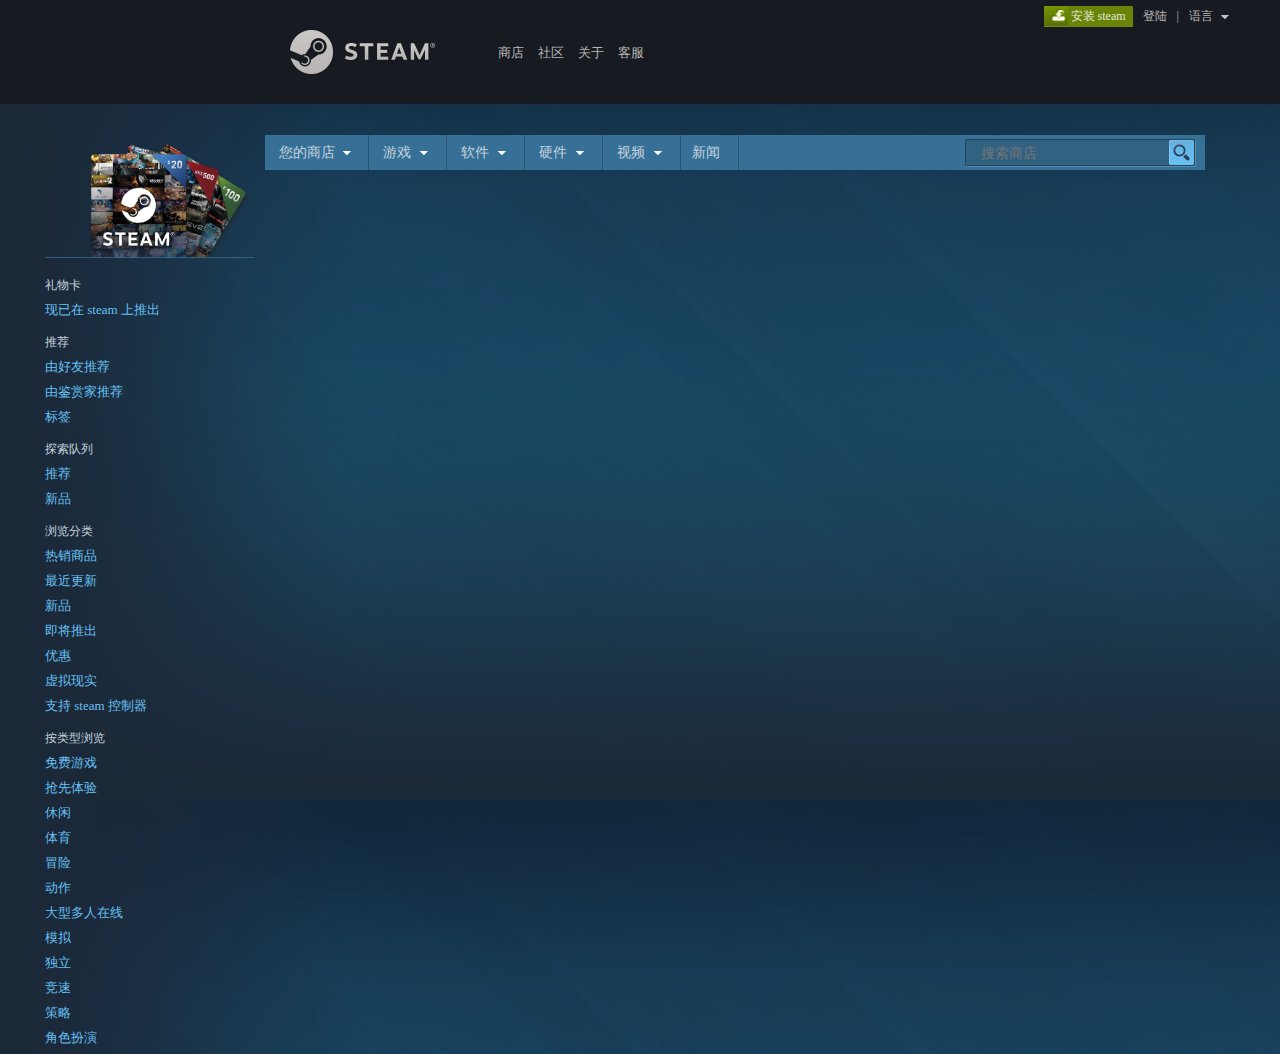
==== index.html @ 3156b69c "steam" ====
<!DOCTYPE html>
<html lang="en">
<head>
	<meta charset="utf-8">
	<title>steam</title>
	<link rel="stylesheet" type="text/css" href="css/index.css">
</head>
<body>
	<div class="top">
		<div class="center_son topson">
			<a class="logo" href="">
				<img src="img/logo.png">
			</a>
			<div class="head_fa">
				<ul class="head_son">
					<li class="merchant_fa">
						<a class="heada" href="">商店
						</a>
						<ul class="merchant">
							<li>
								<a href="">精选</a>
							</li>
							<li>
								<a href="">探索</a>
							</li>
							<li>
								<a href="">鉴赏家</a>
							</li>
							<li>
								<a href="">愿望单</a>
							</li>
							<li>
								<a href="">新闻</a>
							</li>
							<li>
								<a href="">统计</a>
							</li>
						</ul>
					</li>
					<li class="community_fa">
						<a class="heada" href="">社区
						</a>
						<ul class="community">
							<li>
								<a href="">主页</a>
							</li>
							<li>
								<a href="">讨论</a>
							</li>
							<li>
								<a href="">创意工坊</a>
							</li>
							<li>
								<a href="">市场</a>
							</li>
							<li>
								<a href="">实况直播</a>
							</li>
						</ul>
					</li>
					<li>
						<a class="heada" href="">关于</a>
					</li>
					<li>
						<a class="heada" href="">客服</a>
					</li>
				</ul>
			</div>
			<div class="login">
				<div></div>
				<a class="install" href="">安装 steam</a>
				<a class="log1" href="">登陆</a>
				<span>|</span>
				<a class="log2" href="">语言</a>
			</div>
		</div>
	</div>
	<div class="center grabble_fa">
		<div class="steamcards">
			<div class="scardimg">
				<a href="">
					<img class="steamcard" src="img/steamcards_promo.png">
				</a>
				<span class="cardtext">礼物卡</span>
				<a href="" class="stem">现已在 steam 上推出</a>
			</div>
			<div class="card_tab">
				<div>
					<span class="cardtext">推荐</span>
					<a href="" class="stem">由好友推荐</a>
					<a href="" class="stem">由鉴赏家推荐</a>
					<a href="" class="stem">标签</a>
				</div>
				<div>
					<span class="cardtext">探索队列</span>
					<a href="">推荐</a>
					<a href="">新品</a>
					<span class="cardtext">浏览分类</span>
					<a href="">热销商品</a>
					<a href="">最近更新</a>
					<a href="">新品</a>
					<a href="">即将推出</a>
					<a href="">优惠</a>
					<a href="">虚拟现实</a>
					<a href="">支持 steam 控制器</a>
				</div>
				<div>
					<span class="cardtext">按类型浏览</span>
					<a href="">免费游戏</a>
					<a href="">抢先体验</a>
					<a href="">休闲</a>
					<a href="">体育</a>
					<a href="">冒险</a>
					<a href="">动作</a>
					<a href="">大型多人在线</a>
					<a href="">模拟</a>
					<a href="">独立</a>
					<a href="">竞速</a>
					<a href="">策略</a>
					<a href="">角色扮演</a>
				</div>
			</div>
		</div>
		<div class="center_son grabble">
			<ul class="grabble_son">
				<li class="merchant_tabFa">
					<a href="" class="merchant_tab">您的商店</a>
					<ul class="tab_down merchant_tabDown">
						<li>
							<a href="">商店主页</a>
						</li>
						<li>
							<span class="line"></span>
						</li>
						<li>
							<a href="">最近查看过的</a>
						</li>
						<li>
							<a href="">Steam鉴赏家</a>
						</li>
						<li>
							<a href="">最近更新</a>
						</li>
					</ul>
				</li>
				<li class="game_tabFa">
					<a href="" class="tab">游戏</a>
					<ul class="tab_down game_tabDown">
						<li>
							<a href="">免费游玩</a>
						</li>
						<li>
							<a href="">抢先体验</a>
						</li>
						<li>
							<a href="">试玩</a>
						</li>
						<li>
							<a href="">虚拟现实</a>
						</li>
						<li>
							<a href="">支持 Steam 控制器</a>
						</li>
						<li>
							<span class="line"></span>
						</li>
						<li>
							<span>按类型浏览:</span>
						</li>
						<li>
							<a href="">休闲</a>
						</li>
						<li>
							<a href="">体育</a>
						</li>
						<li>
							<a href="">冒险</a>
						</li>
						<li>
							<a href="">动作</a>
						</li>
						<li>
							<a href="">大型多人在线</a>
						</li>
						<li>
							<a href="">模拟</a>
						</li>
						<li>
							<a href="">独立</a>
						</li>
						<li>
							<a href="">竞速</a>
						</li>
						<li>
							<a href="">策略</a>
						</li>
						<li>
							<a href="">角色扮演</a>
						</li>
						<li>
							<span class="line"></span>
						</li>
						<li>
							<a href="">查看热门标签</a>
						</li>
						<li>
							<span class="line"></span>
						</li>
						<li>
							<span>按平台浏览:</span>
						</li>
						<li>
							<a href="">Mac OS X</a>
						</li>
						<li>
							<a href="">SteamOS + Linu</a>
						</li>
					</ul>
				</li>
				<li class="software_tabFa">
					<a href="" class="tab">软件</a>
					<ul class="tab_down software_tabDown">
						<li>
							<a href="">软件中心</a>
						</li>
						<li>
							<span class="line"></span>
						</li>
						<li>
							<a href="">动画制作與建模</a>
						</li>
						<li>
							<a href="">实用工具</a>
						</li>
						<li>
							<a href="">教育</a>
						</li>
						<li>
							<a href="">游戏开发</a>
						</li>
						<li>
							<a href="">照片编辑</a>
						</li>
						<li>
							<a href="">网络出版</a>
						</li>
						<li>
							<a href="">视频制作</a>
						</li>
						<li>
							<a href="">设计与插画</a>
						</li>
						<li>
							<a href="">音频制作</a>
						</li>
					</ul>
				</li>
				<li class="hardware_tabFa">
					<a href="" class="tab">硬件</a>
					<ul class="tab_down hardware_tabDown">
						<li>
							<a href="">Steam 控制器</a>
						</li>
						<li>
							<a href="">Steam 流式盒</a>
						</li>
						<li>
							<a href="">Steam 主机</a>
						</li>
					</ul>
				</li>
				<li class="video_tabFa">
					<a href="" class="tab">视频</a>
					<ul class="tab_down video_tabDown">
						<li>
							<a href="">视频中心</a>
						</li>
						<li>
							<span class="line"></span>
						</li>
						<li>
							<span>按类型浏览:</span>
						</li>
						<li>
							<a href="">电影</a>
						</li>
						<li>
							<a href="">剧集</a>
						</li>
						<li>
							<a href="">纪录片</a>
						</li>
						<li>
							<a href="">游戏</a>
						</li>
						<li>
							<a href="">教程</a>
						</li>
						<li>
							<a href="">短片</a>
						</li>
						<li>
							<span>按类型浏览:</span>
						</li>
						<li>
							<span class="line"></span>
						</li>
						<li>
							<a href="">动作</a>
						</li>
						<li>
							<a href="">日本动画</a>
						</li>
						<li>
							<a href="">欢乐</a>
						</li>
						<li>
							<a href="">剧情</a>
						</li>
						<li>
							<a href="">恐怖</a>
						</li>
						<li>
							<a href="">科幻</a>
						</li>
					</ul>
				</li>
				<li>
					<a href="" class="new_tab">新闻</a>
				</li>
			</ul>
			<div class="grabble_input">
				<input type="" name="" placeholder="搜索商店">
			</div>
		</div>
	</div>

	<script src="js/jquery.js"></script>
	<script src="js/index.js"></script>
</body>
</html>
---- css/index.css ----
*{
		margin:0;
		padding:0;
		box-sizing:border-box;
	}
	body{
		font-size:13px;
		background-image:url("../img/colored_body_top2.png");
	}
	a{
		text-decoration:none;
	}
	li{
		list-style:none;
	}


	.center{
		width:1190px;
		margin:0 auto;
	}
	.center_son{
		width:940px;
	}

	/*顶部logo行*/
	.top{
		background-color:#171A21;
		padding-left:290px;
		height:104px;
	}
	.top a{
		display:inline-block;
		color:#b8b6b4;
	}
	.top a:hover{
		color:#fff;
	}
	.top .logo{
		padding:0;
		margin-top:30px;
		margin-right:25px;
		float:left;
	}
	.topson:after{
		content:"";
		display:block;
		clear:both;
	}
	/*商家，社区。。。*/
	.head_fa{
		position:relative;
		float:left;
	}
	.heada{
		margin-top:37px;
		padding:7px;
		position:relative;
	}
	.head_son>li{
		float:left;
	}
	.merchant,.community{
		position:absolute;
		padding:5px 15px 10px 15px;
		background-color:#171a21;
		box-shadow:3px 3px 5px -3px #000;
		z-index:100;
	}
	.merchant a,.community a{
		padding:6px 10px 6px 0px;
		font-size:12px;
	}
	.merchant{
		top:67px;
		left:0;
		display:none;
	}
	.community{
		top:67px;
		left:50px;
		display:none;
	}
	

	/*登陆，语言*/
	.login{
		float:right;
		font-size:12px;
		position:relative;
		margin-top:6px;
	}
	.login div{
		position:absolute;
		width:24px;
		height:21px;
		top:0px;
		background-image:url("../img/btn_header_green.png");
		background-repeat: no-repeat;
		background-size:cover;
	}
	.top .install{
		display:inline-block;
		background-color:#698407;
		color:#e5e4dc;
		line-height:21px;
		padding-right:7px;
		padding-left:27px;
	}
	.login span{
		color:#b8b6b4;
	}
	.log1{
		padding:0px 7px;
	}
	.log2{
		padding:2px 17px 2px 7px;
		background-image:url("../img/btn_arrow_down_padded.png");
		background-repeat: no-repeat;
		background-position: 33px 5px
	}


	/*********设置搜索栏*********/

	/*标题a标签字体，颜色*/
	.grabble_son>li>a{
		display:block;
		line-height:35px;
		color:#c6d4df;
		font-size:14px;
		text-indent:1em;
		margin:0px 7px 0px 0px;
		/*text-align:center;*/
	}

	.grabble_fa{
		padding-right:30px;
		margin-top:31px;
		position:relative;
	}
	.grabble_fa:after{
		content:"";
		display:block;
		clear:both;
	}
	.grabble{
		float:right;
		height:35px;
		background-color:#377097;
	}
	.grabble_son>li{
		float:left;
		box-shadow:1px 1px 0px rgba();
		border-right:1px solid rgba(16,21,25,0.3);
		position:relative;
		cursor:pointer;
	}
	
	.grabble_son>li:hover{
		background-color:#D0DCE5;
		color:#555;
	}
	.grabble_son>li:hover>a{
		color:#555;
	}
	.merchant_tab{
		width:96px;
	}
	.tab{
		width:70px;
	}
	.grabble_son .new_tab{
		width:50px;
		text-align:center;
		text-indent:0px;
	}
	.grabble_input{
		width:230px;
		height:27px;
		margin-right:10px;
		margin-top:4px;
		float:right;
		border:1px solid rgba(0,0,0,0.3);
		box-shadow:1px 1px 0px rgba(255,255,255,0.2);
		background-color:#316282;
		background-image:url("../img/search_icon_btn_over.png");
		background-repeat: no-repeat;
		border-radius:2px;
		background-position:203px 0px;
	}
	.grabble_input input{
		height:25px;
		border:0px;
		outline:none;
		background-color:inherit;
		font-size:14px;
		padding-left:15px;
		color:#333;
	}
	/*设置您的商店，游戏...下拉选框的小箭头*/
	.merchant_tab,.tab{
		background-image:url("../img/btn_arrow_down_padded_white.png");
		background-repeat: no-repeat;
	}
	.merchant_tab{
		background-position:72px 12px;
	}
	.tab{
		background-position:45px 12px;
	}
	/*设置下拉背景*/
	.tab_down{
		position:absolute;
		background-color:#C9D6E1;
		box-shadow: 0px 0px 12px #000;
		padding:8px 5px;
	}
	/*设置下拉a标签颜色*/
	.tab_down a,.tab_down span{
		display:inline-block;
		color:#000;
		padding:5px 12px;
		font-size:12px;
	}
	.tab_down span{
		color:#4f94bc;
	}
	.tab_down .line{
		width:100%;
		padding:0;
		border-top:1px solid #FFF;
		float:left;
		margin:5px 0px;
	}
	.tab_down a:hover{
		background-color:#212d3d;
		color:#fff;
	}
	.merchant_tabDown a{
		width:104px;
	}
	.game_tabDown a{
		width:133px;
	}
	.software_tabDown a,.hardware_tabDown a{
		width:115px;
	}
	.video_tabDown a{
		width:96px;
	}
	.merchant_tabDown,.game_tabDown,.software_tabDown,.hardware_tabDown,.video_tabDown{
		display:none;
	}
	.merchant_tabFa:hover .merchant_tabDown{
		display:block;
	}
	.game_tabFa:hover .game_tabDown{
		display:block;
	}
	.software_tabFa:hover .software_tabDown{
		display:block;
	}
	.hardware_tabFa:hover .hardware_tabDown{
		display:block;
	}
	.video_tabFa:hover .video_tabDown{
		display:block;
	}
	
	/*卡片a标签颜色总体样式*/
	.steamcards a{
		font-size:13px;
		display:block;
		color:#66c0f4;
		margin:7px 0px;
	}
	/*设置卡片侧边栏****/
	.steamcards{
		float:left;
		width:210px;
		color:#c6d4df;
	}
	.steamcard{
		width:210px;
	}
	.card_tab{
		margin-top:5px;
	}
	.cardtext{
		font-size:12px;
		display:block;
		margin:15px 0px 7px 0px;
	}
	.steamcards a:hover{
		color:#fff;
	}
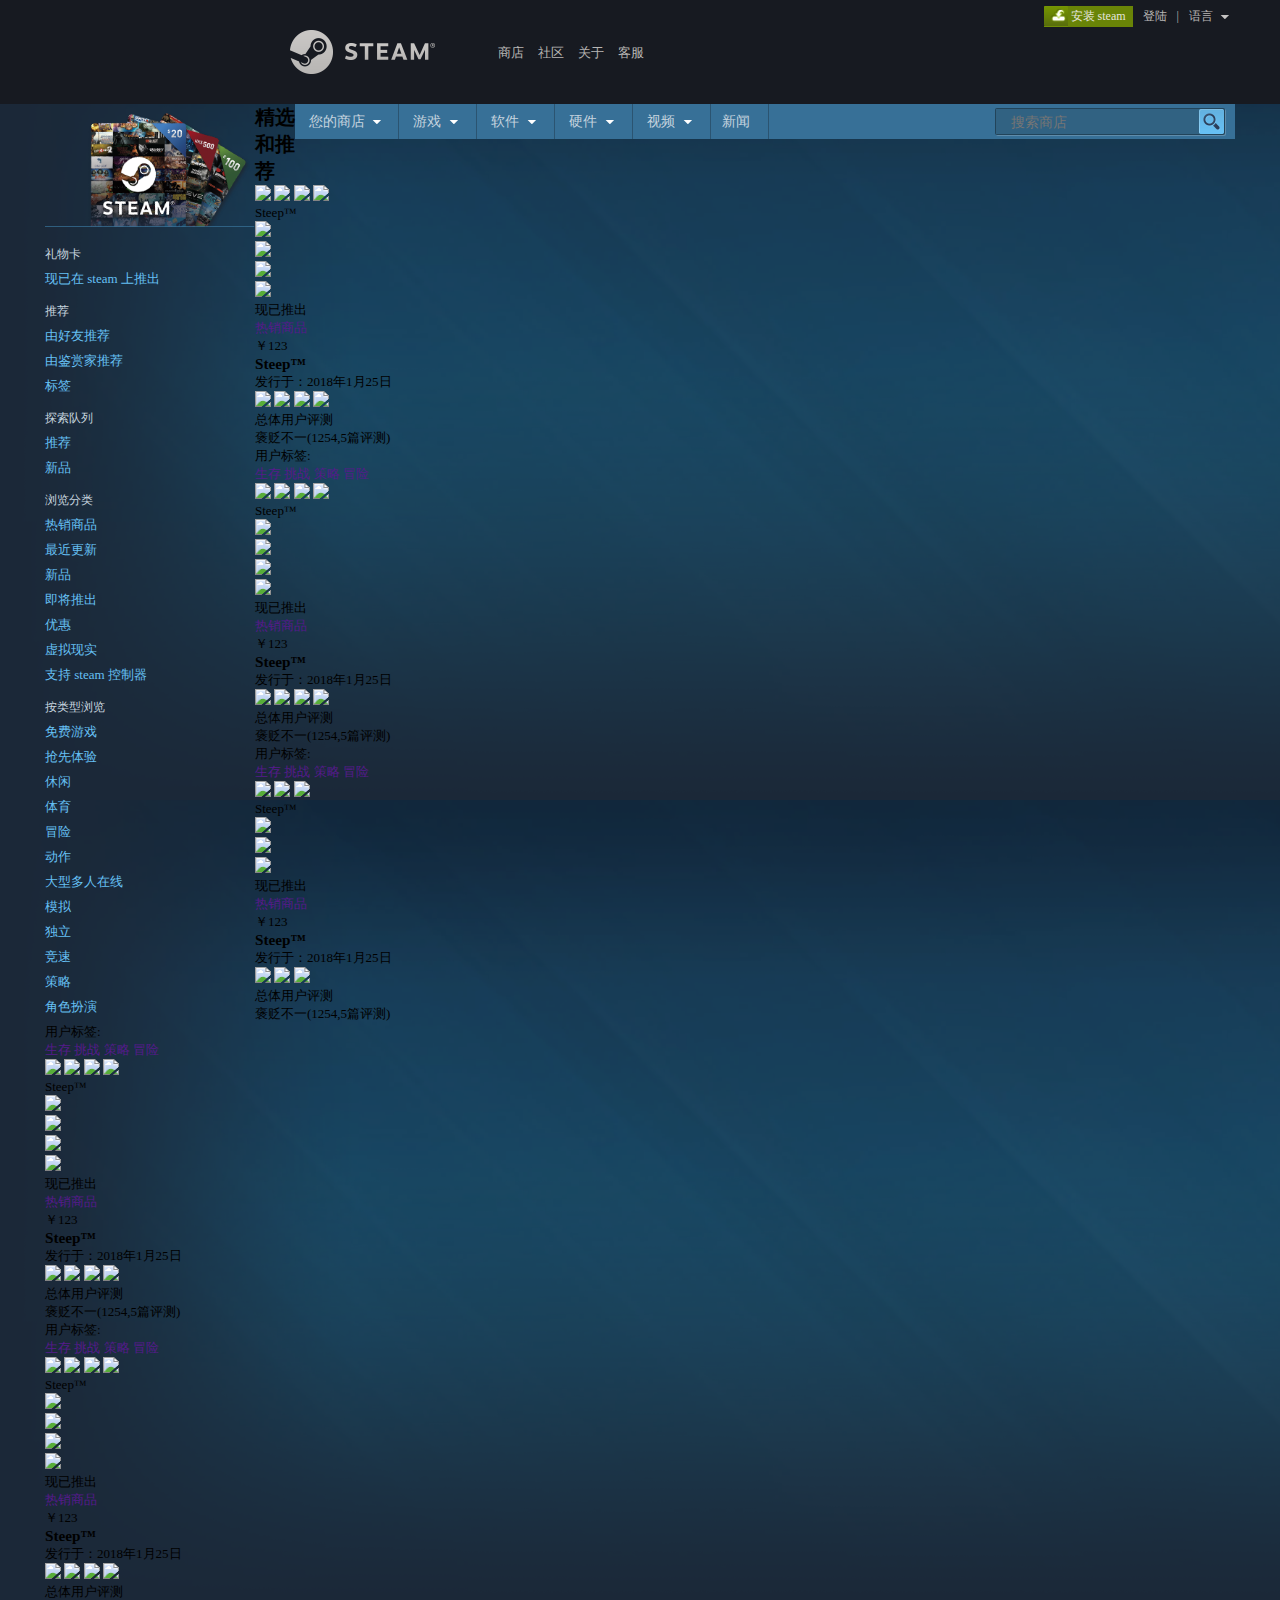
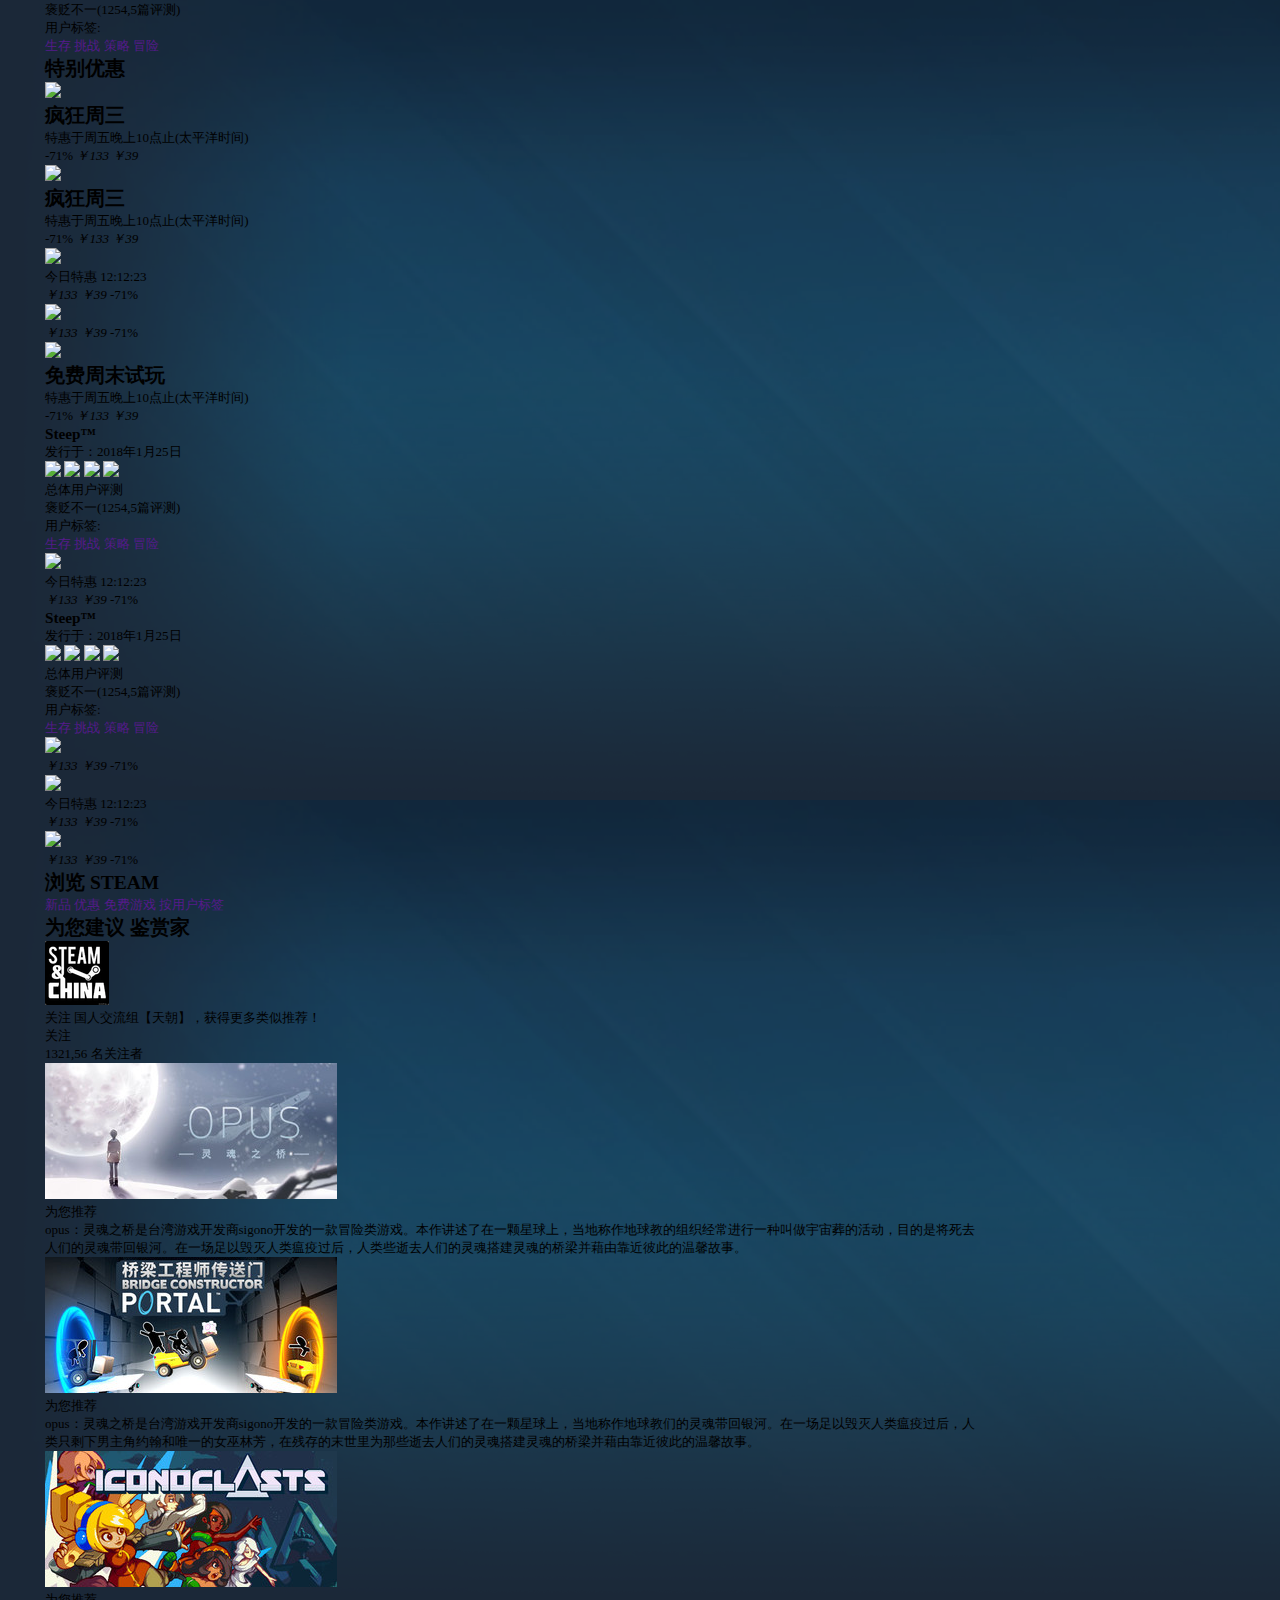
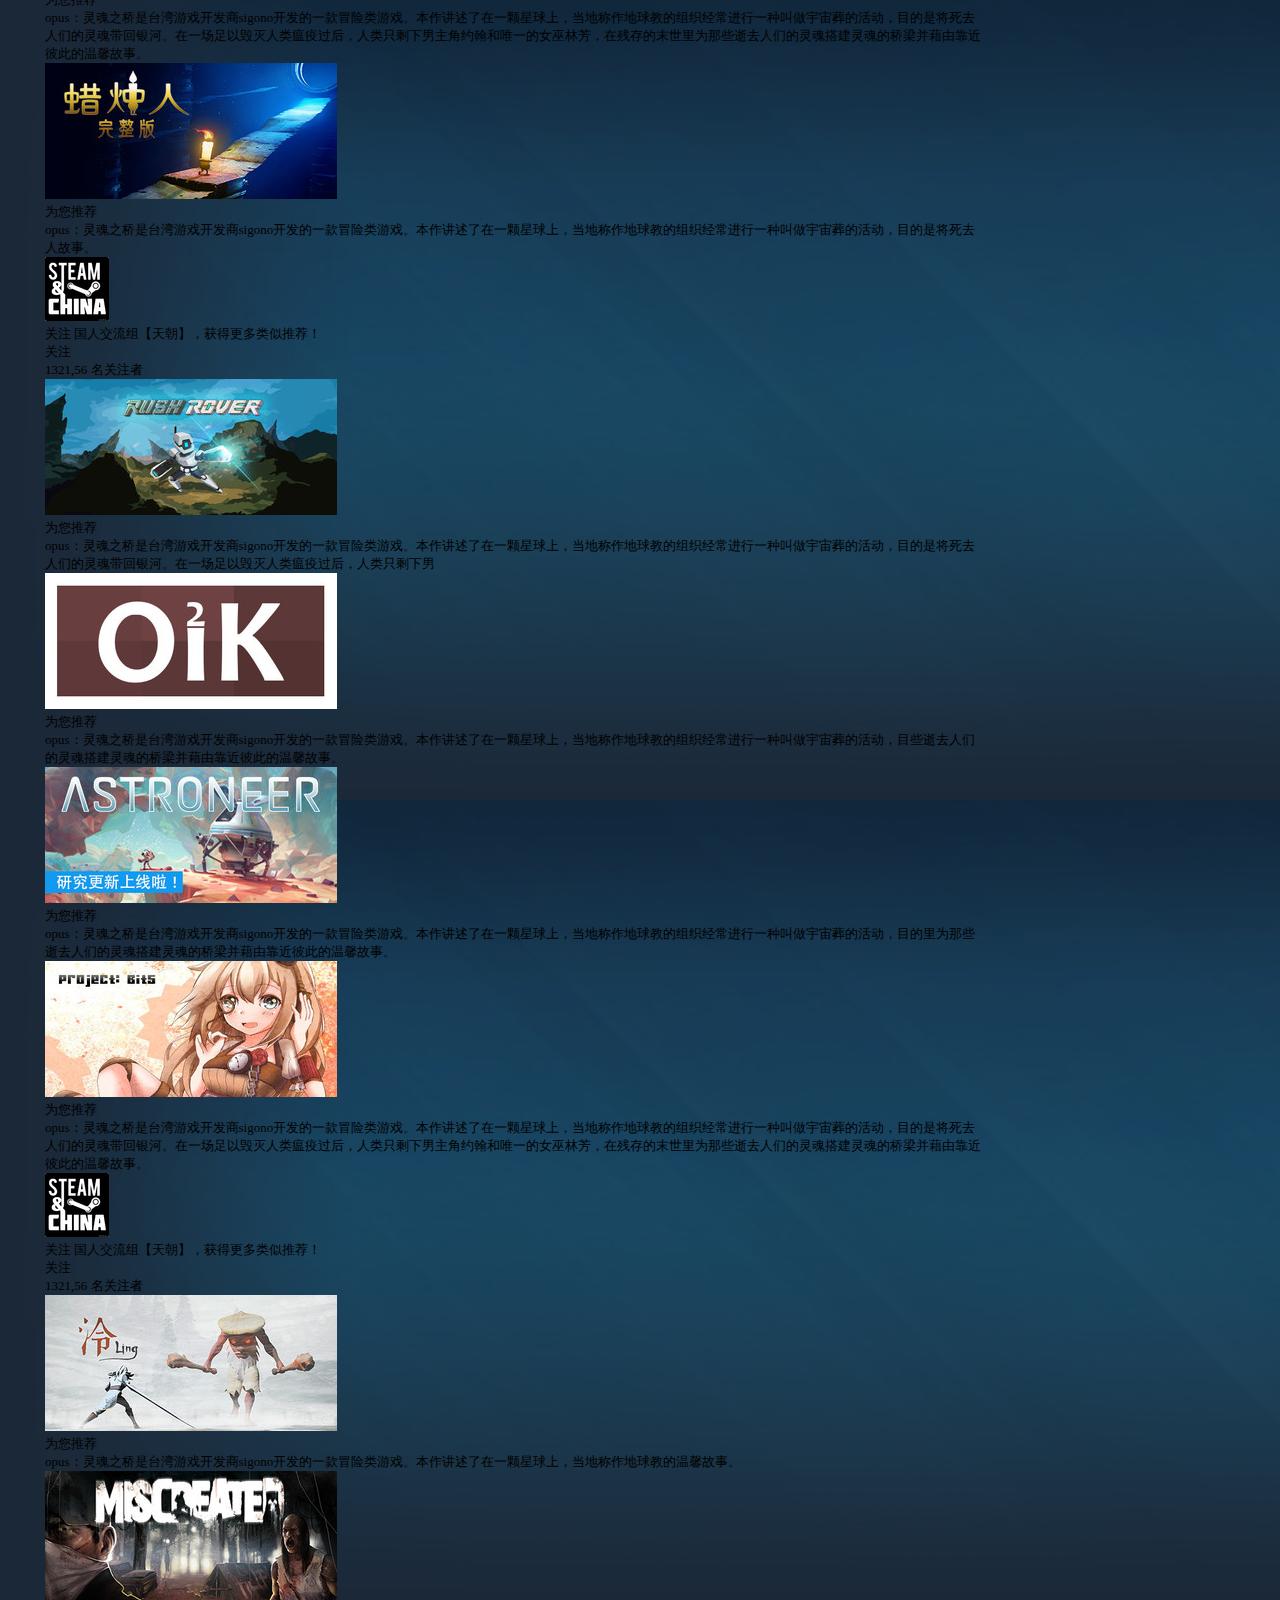
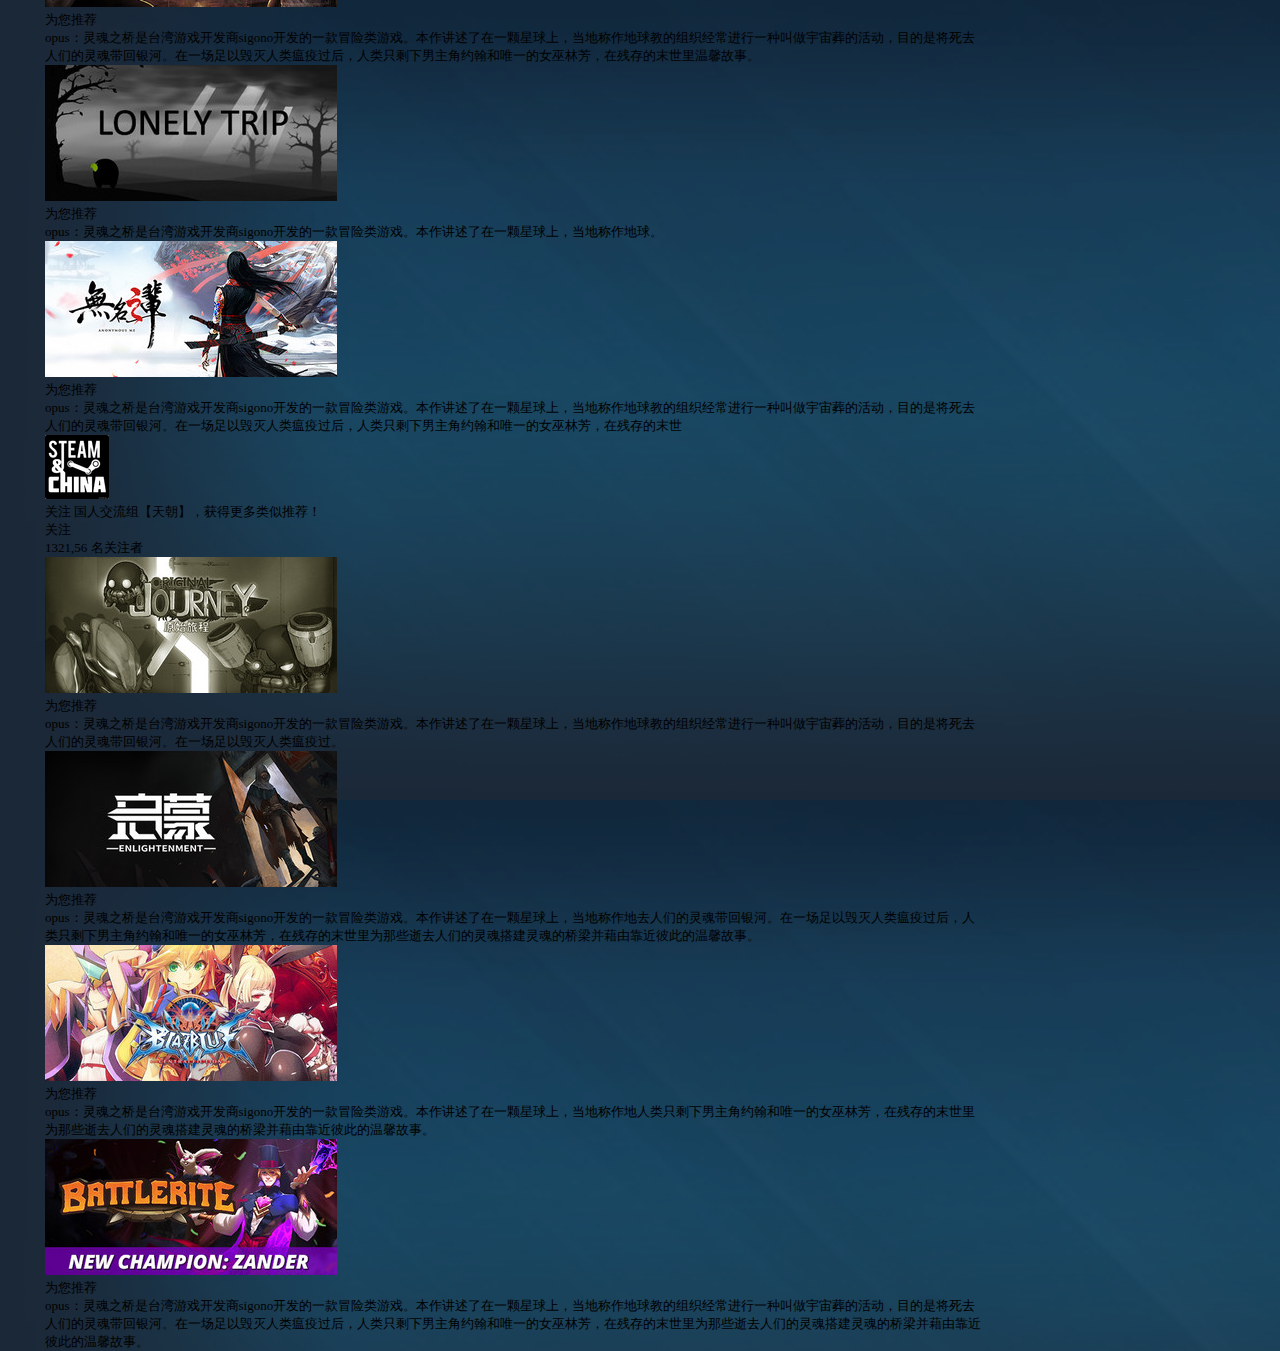
==== commit 1fd7e719: "函数封装变量问题" ====
--- a/index.html
+++ b/index.html
@@ -75,7 +75,7 @@
 			</div>
 		</div>
 	</div>
-	<div class="center grabble_fa">
+	<div class="center Fatherbox">
 		<div class="steamcards">
 			<div class="scardimg">
 				<a href="">
@@ -87,22 +87,22 @@
 			<div class="card_tab">
 				<div>
 					<span class="cardtext">推荐</span>
-					<a href="" class="stem">由好友推荐</a>
-					<a href="" class="stem">由鉴赏家推荐</a>
-					<a href="" class="stem">标签</a>
+					<a href=""><span class="bgimg"></span>由好友推荐</a>
+					<a href=""><span class="bgimg"></span>由鉴赏家推荐</a>
+					<a href=""><span class="bgimg"></span>标签</a>
 				</div>
 				<div>
 					<span class="cardtext">探索队列</span>
-					<a href="">推荐</a>
-					<a href="">新品</a>
+					<a href=""><span class="bgimg"></span>推荐</a>
+					<a href=""><span class="bgimg"></span>新品</a>
 					<span class="cardtext">浏览分类</span>
-					<a href="">热销商品</a>
-					<a href="">最近更新</a>
-					<a href="">新品</a>
-					<a href="">即将推出</a>
-					<a href="">优惠</a>
-					<a href="">虚拟现实</a>
-					<a href="">支持 steam 控制器</a>
+					<a href=""><span class="bgimg"></span>热销商品</a>
+					<a href=""><span class="bgimg"></span>最近更新</a>
+					<a href=""><span class="bgimg"></span>新品</a>
+					<a href=""><span class="bgimg"></span>即将推出</a>
+					<a href=""><span class="bgimg"></span>优惠</a>
+					<a href=""><span class="bgimg"></span>虚拟现实</a>
+					<a href=""><span class="bgimg"></span>支持 steam 控制器</a>
 				</div>
 				<div>
 					<span class="cardtext">按类型浏览</span>
@@ -333,9 +333,802 @@
 				<input type="" name="" placeholder="搜索商店">
 			</div>
 		</div>
+		<div class="center_son firstBanner">
+			<h2>精选和推荐</h2>
+			<div class="bannerFa  banFaShow">
+				<div class="bannerSon_left">
+					<a href="">
+						<img class="bannerSon_show" src="img/banner1-2.jpg">
+						<img src="img/banner1-3.jpg">
+						<img src="img/banner1-1.jpg">
+						<img src="img/banner1-5.jpg">
+					</a>
+				</div>
+				<div class="bannerSon_right">
+					<div class="bannerSon_text"><span>Steep™</span></div>
+					<div class="img_fa">
+						<div class="banner1Img">
+							<a href=><img src="img/banner1-2.jpg"></a>
+							<a href="" class="cover"></a>
+						</div>
+						<div class="banner1Img img2">
+							<a href=""><img src="img/banner1-3.jpg"></a>
+							<a href="" class="cover"></a>
+						</div>
+						<div class="banner1Img">
+							<a href=""><img src="img/banner1-4.jpg"></a>
+							<a href="" class="cover"></a>
+						</div>
+						<div class="banner1Img img4">
+							<a href=""><img src="img/banner1-5.jpg"></a>
+							<a href="" class="cover"></a>
+						</div>
+					</div>
+					<p class="tuichu">现已推出</p>
+					<a href="" class="rexiao">热销商品</a>
+					<div class="money">
+						<span class="moneyl">￥123</span>
+						<span class="moneyr"></span>
+					</div>
+				</div>
+				<div class="popups">
+					<h3>Steep™</h3>
+					<p class="faxin">发行于：2018年1月25日</p>
+					<div class="Img">
+						<a href="">
+							<img class="show" src="img/banner1-1.jpg">
+						</a>
+						<a href="">
+							<img src="img/banner1-2.jpg">
+						</a>
+						<a href="">
+							<img src="img/banner1-3.jpg">
+						</a>
+						<a href="">
+							<img src="img/banner1-5.jpg">
+						</a>
+					</div>
+					<div class="pince">
+						<p class="pince_p1">总体用户评测</p>
+						<p class="pince_p2"><span>褒贬不一</span>(1254,5篇评测)</p>
+					</div>
+					<p class="userbq">用户标签:</p>
+					<div class="biaoqian">
+						<a href="">生存</a>
+						<a href="">挑战</a>
+						<a href="">策略</a>
+						<a href="">冒险</a>
+					</div>
+				</div>
+			</div>
+			<div class="bannerFa">
+				<div class="bannerSon_left">
+					<a href="">
+						<img class="bannerSon_show" src="img/2.jpg">
+						<img src="img/3.jpg">
+						<img src="img/4.jpg">
+						<img src="img/5.jpg">
+					</a>
+				</div>
+				<div class="bannerSon_right">
+					<div class="bannerSon_text"><span>Steep™</span></div>
+					<div class="img_fa">
+						<div class="banner1Img">
+							<a href=><img src="img/2.jpg"></a>
+							<a href="" class="cover"></a>
+						</div>
+						<div class="banner1Img img2">
+							<a href=""><img src="img/3.jpg"></a>
+							<a href="" class="cover"></a>
+						</div>
+						<div class="banner1Img">
+							<a href=""><img src="img/4.jpg"></a>
+							<a href="" class="cover"></a>
+						</div>
+						<div class="banner1Img img4">
+							<a href=""><img src="img/5.jpg"></a>
+							<a href="" class="cover"></a>
+						</div>
+					</div>
+					<p class="tuichu">现已推出</p>
+					<a href="" class="rexiao">热销商品</a>
+					<div class="money">
+						<span class="moneyl">￥123</span>
+						<span class="moneyr"></span>
+					</div>
+				</div>
+				<div class="popups">
+					<h3>Steep™</h3>
+					<p class="faxin">发行于：2018年1月25日</p>
+					<div class="Img">
+						<a href="">
+							<img class="show" src="img/2.jpg">
+						</a>
+						<a href="">
+							<img src="img/3.jpg">
+						</a>
+						<a href="">
+							<img src="img/4.jpg">
+						</a>
+						<a href="">
+							<img src="img/5.jpg">
+						</a>
+					</div>
+					<div class="pince">
+						<p class="pince_p1">总体用户评测</p>
+						<p class="pince_p2"><span>褒贬不一</span>(1254,5篇评测)</p>
+					</div>
+					<p class="userbq">用户标签:</p>
+					<div class="biaoqian">
+						<a href="">生存</a>
+						<a href="">挑战</a>
+						<a href="">策略</a>
+						<a href="">冒险</a>
+					</div>
+				</div>
+			</div>
+			<div class="bannerFa">
+				<div class="bannerSon_left">
+					<a href="">
+						<img class="bannerSon_show" src="img/6.jpg">
+						<img src="img/8.jpg">
+						<img src="img/9.jpg">
+					</a>
+				</div>
+				<div class="bannerSon_right">
+					<div class="bannerSon_text"><span>Steep™</span></div>
+					<div class="img_fa">
+						<div class="banner1Img">
+							<a href=><img src="img/7.jpg"></a>
+							<a href="" class="cover"></a>
+						</div>
+						<div class="banner1Img img2">
+							<a href=""><img src="img/8.jpg"></a>
+							<a href="" class="cover"></a>
+						</div>
+						<div class="banner1Img">
+							<a href=""><img src="img/9.jpg"></a>
+							<a href="" class="cover"></a>
+						</div>
+					</div>
+					<p class="tuichu">现已推出</p>
+					<a href="" class="rexiao">热销商品</a>
+					<div class="money">
+						<span class="moneyl">￥123</span>
+						<span class="moneyr"></span>
+					</div>
+				</div>
+				<div class="popups">
+					<h3>Steep™</h3>
+					<p class="faxin">发行于：2018年1月25日</p>
+					<div class="Img">
+						<a href="">
+							<img class="show" src="img/7.jpg">
+						</a>
+						<a href="">
+							<img src="img/8.jpg">
+						</a>
+						<a href="">
+							<img src="img/9.jpg">
+						</a>
+					</div>
+					<div class="pince">
+						<p class="pince_p1">总体用户评测</p>
+						<p class="pince_p2"><span>褒贬不一</span>(1254,5篇评测)</p>
+					</div>
+					<p class="userbq">用户标签:</p>
+					<div class="biaoqian">
+						<a href="">生存</a>
+						<a href="">挑战</a>
+						<a href="">策略</a>
+						<a href="">冒险</a>
+					</div>
+				</div>
+			</div>
+			<div class="bannerFa">
+				<div class="bannerSon_left">
+					<a href="">
+						<img class="bannerSon_show" src="img/11.jpg">
+						<img src="img/12.jpg">
+						<img src="img/13.jpg">
+						<img src="img/14.jpg">
+					</a>
+				</div>
+				<div class="bannerSon_right">
+					<div class="bannerSon_text"><span>Steep™</span></div>
+					<div class="img_fa">
+						<div class="banner1Img">
+							<a href=><img src="img/11.jpg"></a>
+							<a href="" class="cover"></a>
+						</div>
+						<div class="banner1Img img2">
+							<a href=""><img src="img/12.jpg"></a>
+							<a href="" class="cover"></a>
+						</div>
+						<div class="banner1Img">
+							<a href=""><img src="img/13.jpg"></a>
+							<a href="" class="cover"></a>
+						</div>
+						<div class="banner1Img img4">
+							<a href=""><img src="img/14.jpg"></a>
+							<a href="" class="cover"></a>
+						</div>
+					</div>
+					<p class="tuichu">现已推出</p>
+					<a href="" class="rexiao">热销商品</a>
+					<div class="money">
+						<span class="moneyl">￥123</span>
+						<span class="moneyr"></span>
+					</div>
+				</div>
+				<div class="popups">
+					<h3>Steep™</h3>
+					<p class="faxin">发行于：2018年1月25日</p>
+					<div class="Img">
+						<a href="">
+							<img class="show" src="img/11.jpg">
+						</a>
+						<a href="">
+							<img src="img/12.jpg">
+						</a>
+						<a href="">
+							<img src="img/13.jpg">
+						</a>
+						<a href="">
+							<img src="img/14.jpg">
+						</a>
+					</div>
+					<div class="pince">
+						<p class="pince_p1">总体用户评测</p>
+						<p class="pince_p2"><span>褒贬不一</span>(1254,5篇评测)</p>
+					</div>
+					<p class="userbq">用户标签:</p>
+					<div class="biaoqian">
+						<a href="">生存</a>
+						<a href="">挑战</a>
+						<a href="">策略</a>
+						<a href="">冒险</a>
+					</div>
+				</div>
+			</div>
+			<div class="bannerFa">
+				<div class="bannerSon_left">
+					<a href="">
+						<img class="bannerSon_show" src="img/16.jpg">
+						<img src="img/17.jpg">
+						<img src="img/18.jpg">
+						<img src="img/19.jpg">
+					</a>
+				</div>
+				<div class="bannerSon_right">
+					<div class="bannerSon_text"><span>Steep™</span></div>
+					<div class="img_fa">
+						<div class="banner1Img">
+							<a href=><img src="img/16.jpg"></a>
+							<a href="" class="cover"></a>
+						</div>
+						<div class="banner1Img img2">
+							<a href=""><img src="img/17.jpg"></a>
+							<a href="" class="cover"></a>
+						</div>
+						<div class="banner1Img">
+							<a href=""><img src="img/18.jpg"></a>
+							<a href="" class="cover"></a>
+						</div>
+						<div class="banner1Img img4">
+							<a href=""><img src="img/19.jpg"></a>
+							<a href="" class="cover"></a>
+						</div>
+					</div>
+					<p class="tuichu">现已推出</p>
+					<a href="" class="rexiao">热销商品</a>
+					<div class="money">
+						<span class="moneyl">￥123</span>
+						<span class="moneyr"></span>
+					</div>
+				</div>
+				<div class="popups">
+					<h3>Steep™</h3>
+					<p class="faxin">发行于：2018年1月25日</p>
+					<div class="Img">
+						<a href="">
+							<img class="show" src="img/16.jpg">
+						</a>
+						<a href="">
+							<img src="img/17.jpg">
+						</a>
+						<a href="">
+							<img src="img/18.jpg">
+						</a>
+						<a href="">
+							<img src="img/19.jpg">
+						</a>
+					</div>
+					<div class="pince">
+						<p class="pince_p1">总体用户评测</p>
+						<p class="pince_p2"><span>褒贬不一</span>(1254,5篇评测)</p>
+					</div>
+					<p class="userbq">用户标签:</p>
+					<div class="biaoqian">
+						<a href="">生存</a>
+						<a href="">挑战</a>
+						<a href="">策略</a>
+						<a href="">冒险</a>
+					</div>
+				</div>
+			</div>
+			<!-- **************************** -->
+			<div class="clickLeft FirLeft">
+				<div class="clickLson">
+				</div>
+			</div>
+			<div class="clickRight FirRight">
+				<div class="clickRson">
+				</div>
+			</div>
+		</div>
+		<div class="circle center_son FirstCircle">
+		</div>
+		<div class="center_son SecBanner">
+			<h2>特别优惠</h2>
+			<div class="location">
+				<div class="youhui">
+					<div class="yhSon1">
+						<div class="youhuiimg">
+							<a href="">
+								<img src="img/yh1.jpg">
+							</a>
+						</div>
+						<div class="youhuitext">
+							<h2>疯狂周三</h2>
+							<p>特惠于周五晚上10点止(太平洋时间)</p>
+							<div>
+								<span class="green">-71%</span>
+								<span class="jiage">
+									<em>￥133</em>
+									<em>￥39</em>
+								</span>
+							</div>
+						</div>
+					</div>
+					<div class="yhSon2">
+						<div>
+							<a href="">
+								<img src="img/yh2.jpg">
+							</a>
+						</div>
+						<div class="youhuitext">
+							<h2>疯狂周三</h2>
+							<p>特惠于周五晚上10点止(太平洋时间)</p>
+							<div>
+								<span class="green">-71%</span>
+								<span class="jiage">
+									<em>￥133</em>
+									<em>￥39</em>
+								</span>
+							</div>
+						</div>
+					</div>
+					<div class="yhSon3">
+						<div class="yh3Son">
+							<a href="">
+								<img src="img/yh3.jpg">
+							</a>
+							<div class="yh">
+								<div>
+									<span>今日特惠</span>
+									<span>12:12:23</span>
+								</div>
+								<span class="jiage">
+									<em>￥133</em>
+									<em>￥39</em>
+								</span>
+								<span class="green">-71%</span>
+							</div>
+						</div>
+						<div class="yh3Son2">
+							<a href="">
+								<img src="img/yh4.jpg">
+							</a>
+							<div class="yh yh3">
+								<span class="jiage">
+									<em>￥133</em>
+									<em>￥39</em>
+								</span>
+								<span class="green">-71%</span>
+							</div>
+						</div>
+					</div>
+				</div>
+			</div>
+			<div class="location  yhshow">
+				<div class="youhui">
+					<div class="yhSon1">
+						<div class="youhuiimg">
+							<a href="">
+								<img src="img/yh2.jpg">
+							</a>
+						</div>
+						<div class="youhuitext">
+							<h2>免费周末试玩</h2>
+							<p>特惠于周五晚上10点止(太平洋时间)</p>
+							<div>
+								<span class="green">-71%</span>
+								<span class="jiage">
+									<em>￥133</em>
+									<em>￥39</em>
+								</span>
+							</div>
+						</div>
+						<div class="popups yhpopup">
+							<h3>Steep™</h3>
+							<p class="faxin">发行于：2018年1月25日</p>
+							<div class="Img">
+								<a href="">
+									<img class="show" src="img/banner1-1.jpg">
+								</a>
+								<a href="">
+									<img src="img/banner1-2.jpg">
+								</a>
+								<a href="">
+									<img src="img/banner1-3.jpg">
+								</a>
+								<a href="">
+									<img src="img/banner1-5.jpg">
+								</a>
+							</div>
+							<div class="pince">
+								<p class="pince_p1">总体用户评测</p>
+								<p class="pince_p2"><span>褒贬不一</span>(1254,5篇评测)</p>
+							</div>
+							<p class="userbq">用户标签:</p>
+							<div class="biaoqian">
+								<a href="">生存</a>
+								<a href="">挑战</a>
+								<a href="">策略</a>
+								<a href="">冒险</a>
+							</div>
+						</div>
+					</div>
+					<div class="yhSon3">
+						<div class="yh3Son">
+							<a href="">
+								<img src="img/yh4.jpg">
+							</a>
+							<div class="yh">
+								<div>
+									<span>今日特惠</span>
+									<span>12:12:23</span>
+								</div>
+								<span class="jiage">
+									<em>￥133</em>
+									<em>￥39</em>
+								</span>
+								<span class="green">-71%</span>
+							</div>
+							<div class="popups yhpopup">
+								<h3>Steep™</h3>
+								<p class="faxin">发行于：2018年1月25日</p>
+								<div class="Img">
+									<a href="">
+										<img class="show" src="img/banner1-1.jpg">
+									</a>
+									<a href="">
+										<img src="img/banner1-2.jpg">
+									</a>
+									<a href="">
+										<img src="img/banner1-3.jpg">
+									</a>
+									<a href="">
+										<img src="img/banner1-5.jpg">
+									</a>
+								</div>
+								<div class="pince">
+									<p class="pince_p1">总体用户评测</p>
+									<p class="pince_p2"><span>褒贬不一</span>(1254,5篇评测)</p>
+								</div>
+								<p class="userbq">用户标签:</p>
+								<div class="biaoqian">
+									<a href="">生存</a>
+									<a href="">挑战</a>
+									<a href="">策略</a>
+									<a href="">冒险</a>
+								</div>
+							</div>
+						</div>
+						<div class="yh3Son2">
+							<a href="">
+								<img src="img/header.jpg">
+							</a>
+							<div class="yh yh3">
+								<span class="jiage">
+									<em>￥133</em>
+									<em>￥39</em>
+								</span>
+								<span class="green">-71%</span>
+							</div>
+						</div>
+					</div>
+					<div class="yhSon3">
+						<div class="yh3Son">
+							<a href="">
+								<img src="img/yh6.jpg">
+							</a>
+							<div class="yh">
+								<div>
+									<span>今日特惠</span>
+									<span>12:12:23</span>
+								</div>
+								<span class="jiage">
+									<em>￥133</em>
+									<em>￥39</em>
+								</span>
+								<span class="green">-71%</span>
+							</div>
+						</div>
+						<div class="yh3Son2">
+							<a href="">
+								<img src="img/yh7.jpg">
+							</a>
+							<div class="yh yh3">
+								<span class="jiage">
+									<em>￥133</em>
+									<em>￥39</em>
+								</span>
+								<span class="green">-71%</span>
+							</div>
+						</div>
+					</div>
+				</div>
+			</div>
+			<div class="clickLeft SecLeft">
+				<div class="clickLson">
+				</div>
+			</div>
+			<div class="clickRight SecRight">
+				<div class="clickRson">
+				</div>
+			</div>
+		</div>
+		<div class="circle center_son SecCircle">
+		</div>
+		<div class="center_son liulan">
+			<h2>浏览 STEAM</h2>
+			<div class="liulan_tab">
+				<a href="">新品</a>
+				<a href="">优惠</a>
+				<a href="">免费游戏</a>
+				<a href="">按用户标签</a>
+			</div>
+		</div>
+		<div class="center_son ThiBanner">
+			<h2><span>为您建议</span> 鉴赏家</h2>
+			<div class="guanzhu ThibanShow">
+				<div class="userimg">
+					<img src="img/user1.jpg">
+					<div class="userInfo">
+						<p class="usertext">关注 <span>国人交流组【天朝】</span>，获得更多类似推荐！</p>
+						<div class="usergz">
+							<a class="green gzBtn">关注</a>
+							<div class="usershu">
+								<span>1321,56</span>
+								名关注者
+							</div>
+						</div>
+					</div>
+				</div>
+				<div class="recommend">
+					<div class="recoson">
+						<div>
+							<a href="">
+								<img src="img/gz1.jpg">
+							</a>
+						</div>
+						<p>为您推荐</p>
+						<div class="gametext">opus：灵魂之桥是台湾游戏开发商sigono开发的一款冒险类游戏。本作讲述了在一颗星球上，当地称作地球教的组织经常进行一种叫做宇宙葬的活动，目的是将死去人们的灵魂带回银河。在一场足以毁灭人类瘟疫过后，人类些逝去人们的灵魂搭建灵魂的桥梁并藉由靠近彼此的温馨故事。</div>
+					</div>
+					<div class="recoson">
+						<div>
+							<a href="">
+								<img src="img/gz2.jpg">
+							</a>
+						</div>
+						<p>为您推荐</p>
+						<div class="gametext">opus：灵魂之桥是台湾游戏开发商sigono开发的一款冒险类游戏。本作讲述了在一颗星球上，当地称作地球教们的灵魂带回银河。在一场足以毁灭人类瘟疫过后，人类只剩下男主角约翰和唯一的女巫林芳，在残存的末世里为那些逝去人们的灵魂搭建灵魂的桥梁并藉由靠近彼此的温馨故事。</div>
+					</div>
+					<div class="recoson">
+						<div>
+							<a href="">
+								<img src="img/gz3.jpg">
+							</a>
+						</div>
+						<p>为您推荐</p>
+						<div class="gametext">opus：灵魂之桥是台湾游戏开发商sigono开发的一款冒险类游戏。本作讲述了在一颗星球上，当地称作地球教的组织经常进行一种叫做宇宙葬的活动，目的是将死去人们的灵魂带回银河。在一场足以毁灭人类瘟疫过后，人类只剩下男主角约翰和唯一的女巫林芳，在残存的末世里为那些逝去人们的灵魂搭建灵魂的桥梁并藉由靠近彼此的温馨故事。</div>
+					</div>
+					<div class="recoson">
+						<div>
+							<a href="">
+								<img src="img/gz4.jpg">
+							</a>
+						</div>
+						<p>为您推荐</p>
+						<div class="gametext">opus：灵魂之桥是台湾游戏开发商sigono开发的一款冒险类游戏。本作讲述了在一颗星球上，当地称作地球教的组织经常进行一种叫做宇宙葬的活动，目的是将死去人故事。</div>
+					</div>
+				</div>
+			</div>
+			<div class="guanzhu">
+				<div class="userimg">
+					<img src="img/user1.jpg">
+					<div class="userInfo">
+						<p class="usertext">关注 <span>国人交流组【天朝】</span>，获得更多类似推荐！</p>
+						<div class="usergz">
+							<a class="green gzBtn">关注</a>
+							<div class="usershu">
+								<span>1321,56</span>
+								名关注者
+							</div>
+						</div>
+					</div>
+				</div>
+				<div class="recommend">
+					<div class="recoson">
+						<div>
+							<a href="">
+								<img src="img/gz9.jpg">
+							</a>
+						</div>
+						<p>为您推荐</p>
+						<div class="gametext">opus：灵魂之桥是台湾游戏开发商sigono开发的一款冒险类游戏。本作讲述了在一颗星球上，当地称作地球教的组织经常进行一种叫做宇宙葬的活动，目的是将死去人们的灵魂带回银河。在一场足以毁灭人类瘟疫过后，人类只剩下男</div>
+					</div>
+					<div class="recoson">
+						<div>
+							<a href="">
+								<img src="img/gz10.jpg">
+							</a>
+						</div>
+						<p>为您推荐</p>
+						<div class="gametext">opus：灵魂之桥是台湾游戏开发商sigono开发的一款冒险类游戏。本作讲述了在一颗星球上，当地称作地球教的组织经常进行一种叫做宇宙葬的活动，目些逝去人们的灵魂搭建灵魂的桥梁并藉由靠近彼此的温馨故事。</div>
+					</div>
+					<div class="recoson">
+						<div>
+							<a href="">
+								<img src="img/gz11.jpg">
+							</a>
+						</div>
+						<p>为您推荐</p>
+						<div class="gametext">opus：灵魂之桥是台湾游戏开发商sigono开发的一款冒险类游戏。本作讲述了在一颗星球上，当地称作地球教的组织经常进行一种叫做宇宙葬的活动，目的里为那些逝去人们的灵魂搭建灵魂的桥梁并藉由靠近彼此的温馨故事。</div>
+					</div>
+					<div class="recoson">
+						<div>
+							<a href="">
+								<img src="img/gz12.jpg">
+							</a>
+						</div>
+						<p>为您推荐</p>
+						<div class="gametext">opus：灵魂之桥是台湾游戏开发商sigono开发的一款冒险类游戏。本作讲述了在一颗星球上，当地称作地球教的组织经常进行一种叫做宇宙葬的活动，目的是将死去人们的灵魂带回银河。在一场足以毁灭人类瘟疫过后，人类只剩下男主角约翰和唯一的女巫林芳，在残存的末世里为那些逝去人们的灵魂搭建灵魂的桥梁并藉由靠近彼此的温馨故事。</div>
+					</div>
+				</div>
+			</div>
+			<div class="guanzhu">
+				<div class="userimg">
+					<img src="img/user1.jpg">
+					<div class="userInfo">
+						<p class="usertext">关注 <span>国人交流组【天朝】</span>，获得更多类似推荐！</p>
+						<div class="usergz">
+							<a class="green gzBtn">关注</a>
+							<div class="usershu">
+								<span>1321,56</span>
+								名关注者
+							</div>
+						</div>
+					</div>
+				</div>
+				<div class="recommend">
+					<div class="recoson">
+						<div>
+							<a href="">
+								<img src="img/gz5.jpg">
+							</a>
+						</div>
+						<p>为您推荐</p>
+						<div class="gametext">opus：灵魂之桥是台湾游戏开发商sigono开发的一款冒险类游戏。本作讲述了在一颗星球上，当地称作地球教的温馨故事。</div>
+					</div>
+					<div class="recoson">
+						<div>
+							<a href="">
+								<img src="img/gz6.jpg">
+							</a>
+						</div>
+						<p>为您推荐</p>
+						<div class="gametext">opus：灵魂之桥是台湾游戏开发商sigono开发的一款冒险类游戏。本作讲述了在一颗星球上，当地称作地球教的组织经常进行一种叫做宇宙葬的活动，目的是将死去人们的灵魂带回银河。在一场足以毁灭人类瘟疫过后，人类只剩下男主角约翰和唯一的女巫林芳，在残存的末世里温馨故事。</div>
+					</div>
+					<div class="recoson">
+						<div>
+							<a href="">
+								<img src="img/gz7.jpg">
+							</a>
+						</div>
+						<p>为您推荐</p>
+						<div class="gametext">opus：灵魂之桥是台湾游戏开发商sigono开发的一款冒险类游戏。本作讲述了在一颗星球上，当地称作地球。</div>
+					</div>
+					<div class="recoson">
+						<div>
+							<a href="">
+								<img src="img/gz8.jpg">
+							</a>
+						</div>
+						<p>为您推荐</p>
+						<div class="gametext">opus：灵魂之桥是台湾游戏开发商sigono开发的一款冒险类游戏。本作讲述了在一颗星球上，当地称作地球教的组织经常进行一种叫做宇宙葬的活动，目的是将死去人们的灵魂带回银河。在一场足以毁灭人类瘟疫过后，人类只剩下男主角约翰和唯一的女巫林芳，在残存的末世</div>
+					</div>
+				</div>
+			</div>
+			<div class="guanzhu">
+				<div class="userimg">
+					<img src="img/user1.jpg">
+					<div class="userInfo">
+						<p class="usertext">关注 <span>国人交流组【天朝】</span>，获得更多类似推荐！</p>
+						<div class="usergz">
+							<a class="green gzBtn">关注</a>
+							<div class="usershu">
+								<span>1321,56</span>
+								名关注者
+							</div>
+						</div>
+					</div>
+				</div>
+				<div class="recommend">
+					<div class="recoson">
+						<div>
+							<a href="">
+								<img src="img/gz13.jpg">
+							</a>
+						</div>
+						<p>为您推荐</p>
+						<div class="gametext">opus：灵魂之桥是台湾游戏开发商sigono开发的一款冒险类游戏。本作讲述了在一颗星球上，当地称作地球教的组织经常进行一种叫做宇宙葬的活动，目的是将死去人们的灵魂带回银河。在一场足以毁灭人类瘟疫过。</div>
+					</div>
+					<div class="recoson">
+						<div>
+							<a href="">
+								<img src="img/gz14.jpg">
+							</a>
+						</div>
+						<p>为您推荐</p>
+						<div class="gametext">opus：灵魂之桥是台湾游戏开发商sigono开发的一款冒险类游戏。本作讲述了在一颗星球上，当地称作地去人们的灵魂带回银河。在一场足以毁灭人类瘟疫过后，人类只剩下男主角约翰和唯一的女巫林芳，在残存的末世里为那些逝去人们的灵魂搭建灵魂的桥梁并藉由靠近彼此的温馨故事。</div>
+					</div>
+					<div class="recoson">
+						<div>
+							<a href="">
+								<img src="img/gz15.jpg">
+							</a>
+						</div>
+						<p>为您推荐</p>
+						<div class="gametext">opus：灵魂之桥是台湾游戏开发商sigono开发的一款冒险类游戏。本作讲述了在一颗星球上，当地称作地人类只剩下男主角约翰和唯一的女巫林芳，在残存的末世里为那些逝去人们的灵魂搭建灵魂的桥梁并藉由靠近彼此的温馨故事。</div>
+					</div>
+					<div class="recoson">
+						<div>
+							<a href="">
+								<img src="img/gz16.jpg">
+							</a>
+						</div>
+						<p>为您推荐</p>
+						<div class="gametext">opus：灵魂之桥是台湾游戏开发商sigono开发的一款冒险类游戏。本作讲述了在一颗星球上，当地称作地球教的组织经常进行一种叫做宇宙葬的活动，目的是将死去人们的灵魂带回银河。在一场足以毁灭人类瘟疫过后，人类只剩下男主角约翰和唯一的女巫林芳，在残存的末世里为那些逝去人们的灵魂搭建灵魂的桥梁并藉由靠近彼此的温馨故事。</div>
+					</div>
+				</div>
+			</div>
+			<div class="clickLeft ThiLeft">
+				<div class="clickLson">
+				</div>
+			</div>
+			<div class="clickRight ThiRight">
+				<div class="clickRson">
+				</div>
+			</div>
+		</div>
+		<div class="circle center_son ThiCircle">
 	</div>
 
 	<script src="js/jquery.js"></script>
 	<script src="js/index.js"></script>
+	<!-- <script src="js/fuben.js"></script> -->
 </body>
 </html>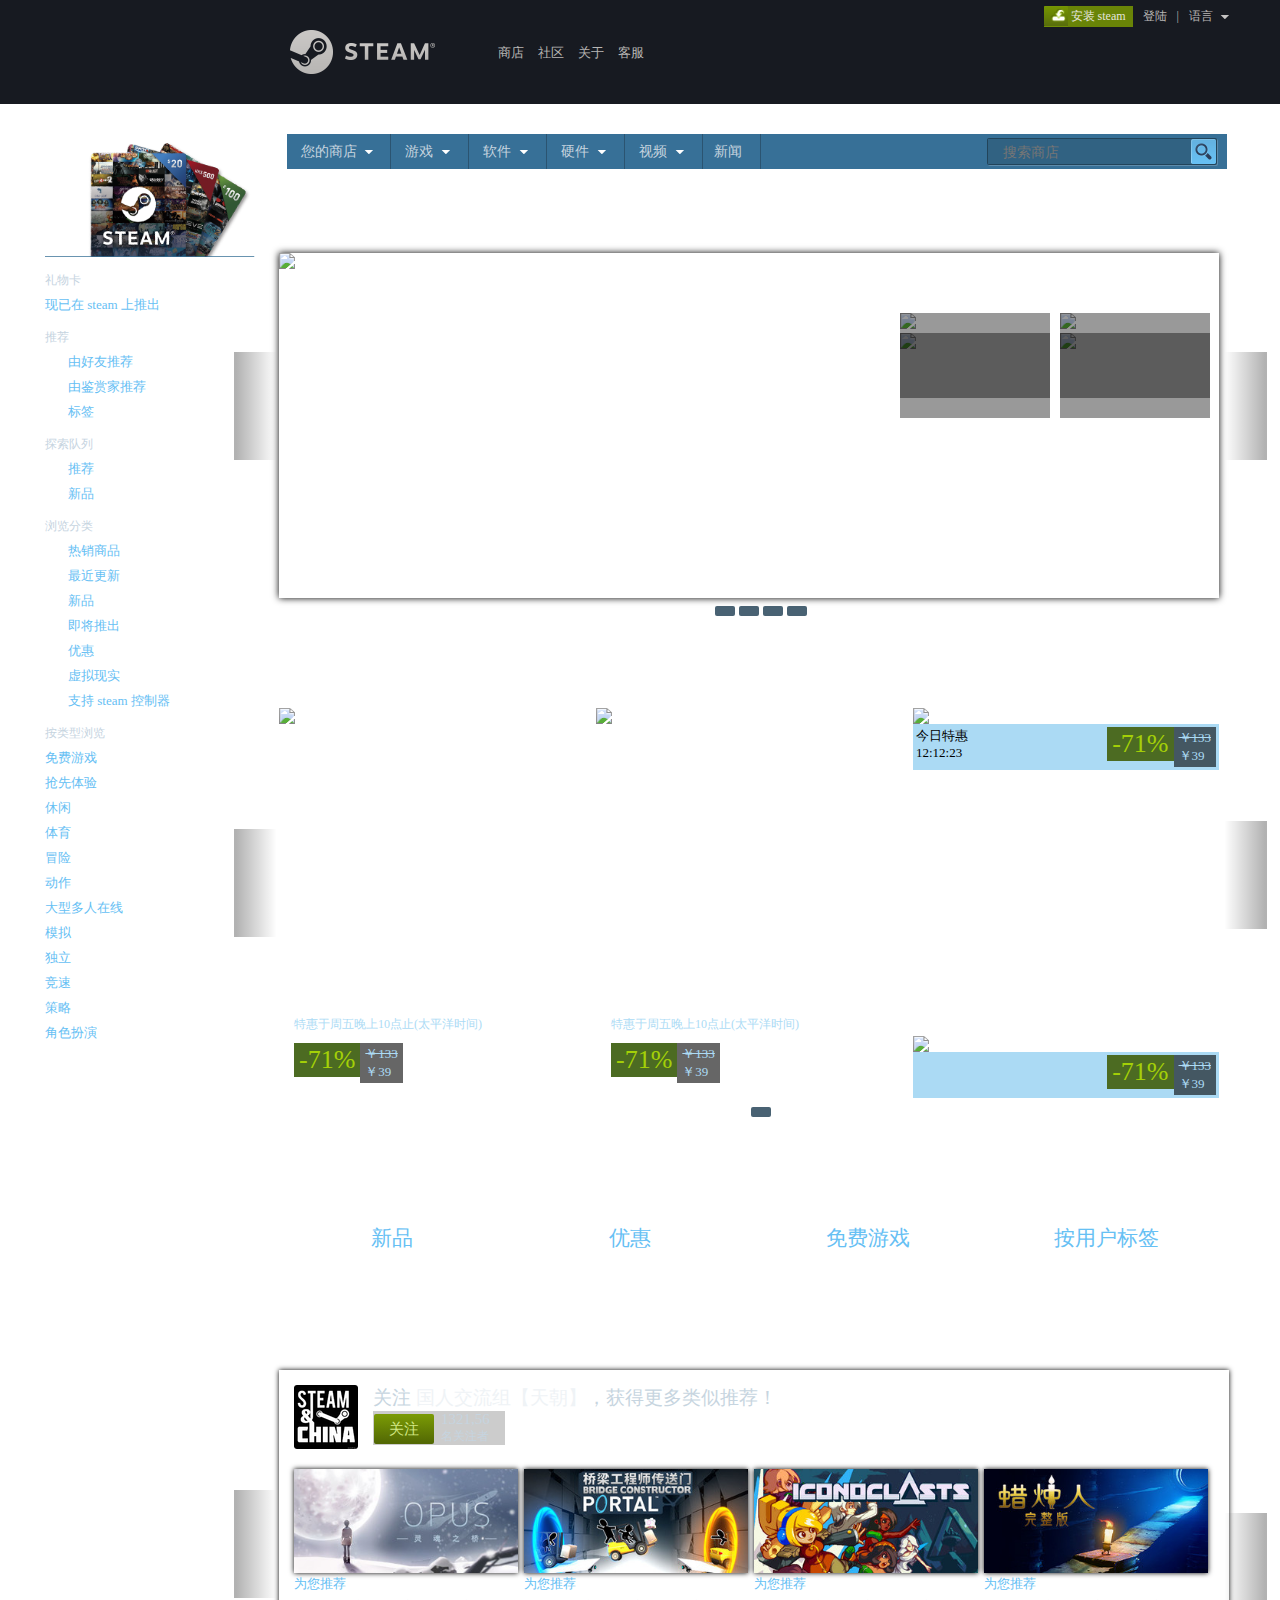
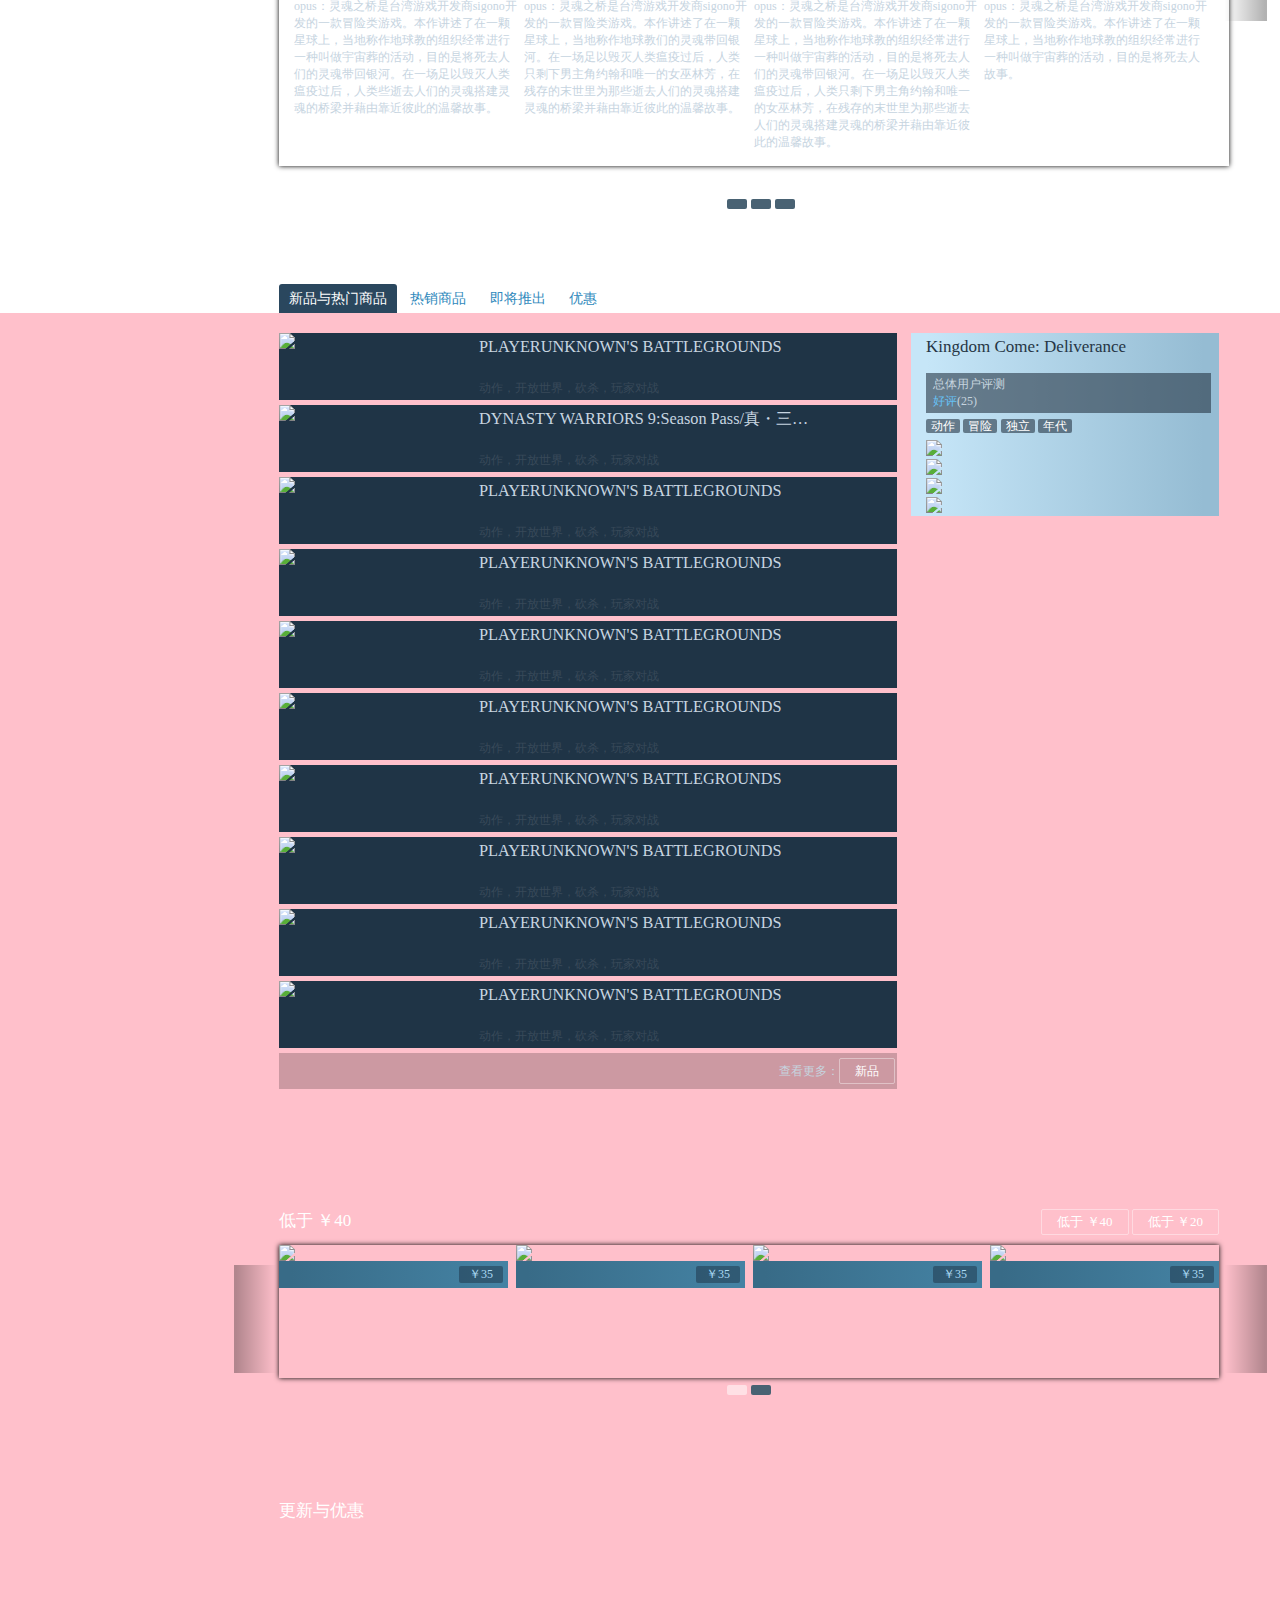
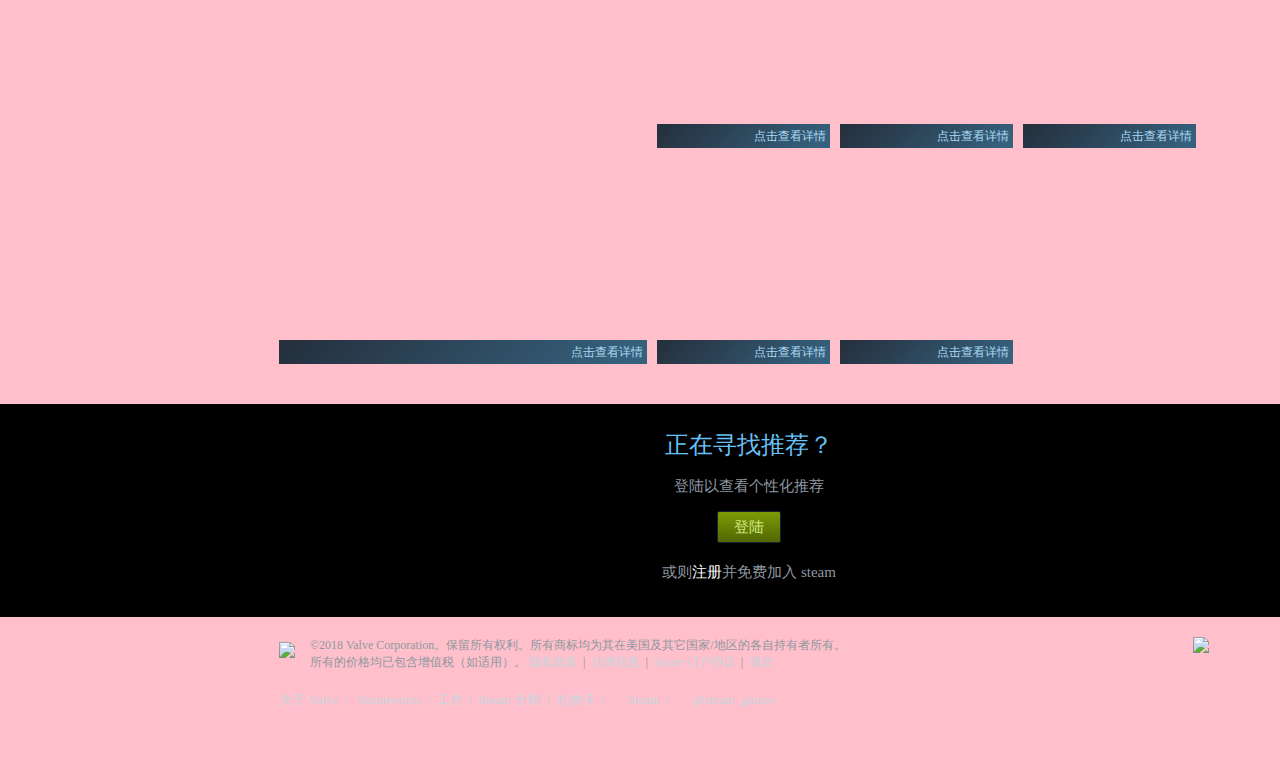
==== commit a25e7cc7: "提交" ====
--- a/index.html
+++ b/index.html
@@ -1,4 +1,4 @@
-<!DOCTYPE html>
+﻿<!DOCTYPE html>
 <html lang="en">
 <head>
 	<meta charset="utf-8">
@@ -75,736 +75,691 @@
 			</div>
 		</div>
 	</div>
-	<div class="center Fatherbox">
-		<div class="steamcards">
-			<div class="scardimg">
-				<a href="">
-					<img class="steamcard" src="img/steamcards_promo.png">
-				</a>
-				<span class="cardtext">礼物卡</span>
-				<a href="" class="stem">现已在 steam 上推出</a>
+	<div class="bg">
+		<div class="center Fatherbox">
+			<div class="steamcards">
+				<div class="scardimg">
+					<a href="">
+						<img class="steamcard" src="img/steamcards_promo.png">
+					</a>
+					<span class="cardtext">礼物卡</span>
+					<a href="" class="stem">现已在 steam 上推出</a>
+				</div>
+				<div class="card_tab">
+					<div>
+						<span class="cardtext">推荐</span>
+						<a href=""><span class="bgimg"></span>由好友推荐</a>
+						<a href=""><span class="bgimg"></span>由鉴赏家推荐</a>
+						<a href=""><span class="bgimg"></span>标签</a>
+					</div>
+					<div>
+						<span class="cardtext">探索队列</span>
+						<a href=""><span class="bgimg"></span>推荐</a>
+						<a href=""><span class="bgimg"></span>新品</a>
+						<span class="cardtext">浏览分类</span>
+						<a href=""><span class="bgimg"></span>热销商品</a>
+						<a href=""><span class="bgimg"></span>最近更新</a>
+						<a href=""><span class="bgimg"></span>新品</a>
+						<a href=""><span class="bgimg"></span>即将推出</a>
+						<a href=""><span class="bgimg"></span>优惠</a>
+						<a href=""><span class="bgimg"></span>虚拟现实</a>
+						<a href=""><span class="bgimg"></span>支持 steam 控制器</a>
+					</div>
+					<div>
+						<span class="cardtext">按类型浏览</span>
+						<a href="">免费游戏</a>
+						<a href="">抢先体验</a>
+						<a href="">休闲</a>
+						<a href="">体育</a>
+						<a href="">冒险</a>
+						<a href="">动作</a>
+						<a href="">大型多人在线</a>
+						<a href="">模拟</a>
+						<a href="">独立</a>
+						<a href="">竞速</a>
+						<a href="">策略</a>
+						<a href="">角色扮演</a>
+					</div>
+				</div>
 			</div>
-			<div class="card_tab">
-				<div>
-					<span class="cardtext">推荐</span>
-					<a href=""><span class="bgimg"></span>由好友推荐</a>
-					<a href=""><span class="bgimg"></span>由鉴赏家推荐</a>
-					<a href=""><span class="bgimg"></span>标签</a>
-				</div>
-				<div>
-					<span class="cardtext">探索队列</span>
-					<a href=""><span class="bgimg"></span>推荐</a>
-					<a href=""><span class="bgimg"></span>新品</a>
-					<span class="cardtext">浏览分类</span>
-					<a href=""><span class="bgimg"></span>热销商品</a>
-					<a href=""><span class="bgimg"></span>最近更新</a>
-					<a href=""><span class="bgimg"></span>新品</a>
-					<a href=""><span class="bgimg"></span>即将推出</a>
-					<a href=""><span class="bgimg"></span>优惠</a>
-					<a href=""><span class="bgimg"></span>虚拟现实</a>
-					<a href=""><span class="bgimg"></span>支持 steam 控制器</a>
-				</div>
-				<div>
-					<span class="cardtext">按类型浏览</span>
-					<a href="">免费游戏</a>
-					<a href="">抢先体验</a>
-					<a href="">休闲</a>
-					<a href="">体育</a>
-					<a href="">冒险</a>
-					<a href="">动作</a>
-					<a href="">大型多人在线</a>
-					<a href="">模拟</a>
-					<a href="">独立</a>
-					<a href="">竞速</a>
-					<a href="">策略</a>
-					<a href="">角色扮演</a>
+			<div class="center_son grabble">
+				<ul class="grabble_son">
+					<li class="merchant_tabFa">
+						<a href="" class="merchant_tab">您的商店</a>
+						<ul class="tab_down merchant_tabDown">
+							<li>
+								<a href="">商店主页</a>
+							</li>
+							<li>
+								<span class="line"></span>
+							</li>
+							<li>
+								<a href="">最近查看过的</a>
+							</li>
+							<li>
+								<a href="">Steam鉴赏家</a>
+							</li>
+							<li>
+								<a href="">最近更新</a>
+							</li>
+						</ul>
+					</li>
+					<li class="game_tabFa">
+						<a href="" class="tab">游戏</a>
+						<ul class="tab_down game_tabDown">
+							<li>
+								<a href="">免费游玩</a>
+							</li>
+							<li>
+								<a href="">抢先体验</a>
+							</li>
+							<li>
+								<a href="">试玩</a>
+							</li>
+							<li>
+								<a href="">虚拟现实</a>
+							</li>
+							<li>
+								<a href="">支持 Steam 控制器</a>
+							</li>
+							<li>
+								<span class="line"></span>
+							</li>
+							<li>
+								<span>按类型浏览:</span>
+							</li>
+							<li>
+								<a href="">休闲</a>
+							</li>
+							<li>
+								<a href="">体育</a>
+							</li>
+							<li>
+								<a href="">冒险</a>
+							</li>
+							<li>
+								<a href="">动作</a>
+							</li>
+							<li>
+								<a href="">大型多人在线</a>
+							</li>
+							<li>
+								<a href="">模拟</a>
+							</li>
+							<li>
+								<a href="">独立</a>
+							</li>
+							<li>
+								<a href="">竞速</a>
+							</li>
+							<li>
+								<a href="">策略</a>
+							</li>
+							<li>
+								<a href="">角色扮演</a>
+							</li>
+							<li>
+								<span class="line"></span>
+							</li>
+							<li>
+								<a href="">查看热门标签</a>
+							</li>
+							<li>
+								<span class="line"></span>
+							</li>
+							<li>
+								<span>按平台浏览:</span>
+							</li>
+							<li>
+								<a href="">Mac OS X</a>
+							</li>
+							<li>
+								<a href="">SteamOS + Linu</a>
+							</li>
+						</ul>
+					</li>
+					<li class="software_tabFa">
+						<a href="" class="tab">软件</a>
+						<ul class="tab_down software_tabDown">
+							<li>
+								<a href="">软件中心</a>
+							</li>
+							<li>
+								<span class="line"></span>
+							</li>
+							<li>
+								<a href="">动画制作與建模</a>
+							</li>
+							<li>
+								<a href="">实用工具</a>
+							</li>
+							<li>
+								<a href="">教育</a>
+							</li>
+							<li>
+								<a href="">游戏开发</a>
+							</li>
+							<li>
+								<a href="">照片编辑</a>
+							</li>
+							<li>
+								<a href="">网络出版</a>
+							</li>
+							<li>
+								<a href="">视频制作</a>
+							</li>
+							<li>
+								<a href="">设计与插画</a>
+							</li>
+							<li>
+								<a href="">音频制作</a>
+							</li>
+						</ul>
+					</li>
+					<li class="hardware_tabFa">
+						<a href="" class="tab">硬件</a>
+						<ul class="tab_down hardware_tabDown">
+							<li>
+								<a href="">Steam 控制器</a>
+							</li>
+							<li>
+								<a href="">Steam 流式盒</a>
+							</li>
+							<li>
+								<a href="">Steam 主机</a>
+							</li>
+						</ul>
+					</li>
+					<li class="video_tabFa">
+						<a href="" class="tab">视频</a>
+						<ul class="tab_down video_tabDown">
+							<li>
+								<a href="">视频中心</a>
+							</li>
+							<li>
+								<span class="line"></span>
+							</li>
+							<li>
+								<span>按类型浏览:</span>
+							</li>
+							<li>
+								<a href="">电影</a>
+							</li>
+							<li>
+								<a href="">剧集</a>
+							</li>
+							<li>
+								<a href="">纪录片</a>
+							</li>
+							<li>
+								<a href="">游戏</a>
+							</li>
+							<li>
+								<a href="">教程</a>
+							</li>
+							<li>
+								<a href="">短片</a>
+							</li>
+							<li>
+								<span>按类型浏览:</span>
+							</li>
+							<li>
+								<span class="line"></span>
+							</li>
+							<li>
+								<a href="">动作</a>
+							</li>
+							<li>
+								<a href="">日本动画</a>
+							</li>
+							<li>
+								<a href="">欢乐</a>
+							</li>
+							<li>
+								<a href="">剧情</a>
+							</li>
+							<li>
+								<a href="">恐怖</a>
+							</li>
+							<li>
+								<a href="">科幻</a>
+							</li>
+						</ul>
+					</li>
+					<li>
+						<a href="" class="new_tab">新闻</a>
+					</li>
+				</ul>
+				<div class="grabble_input">
+					<input type="" name="" placeholder="搜索商店">
 				</div>
 			</div>
-		</div>
-		<div class="center_son grabble">
-			<ul class="grabble_son">
-				<li class="merchant_tabFa">
-					<a href="" class="merchant_tab">您的商店</a>
-					<ul class="tab_down merchant_tabDown">
-						<li>
-							<a href="">商店主页</a>
-						</li>
-						<li>
-							<span class="line"></span>
-						</li>
-						<li>
-							<a href="">最近查看过的</a>
-						</li>
-						<li>
-							<a href="">Steam鉴赏家</a>
-						</li>
-						<li>
-							<a href="">最近更新</a>
-						</li>
-					</ul>
-				</li>
-				<li class="game_tabFa">
-					<a href="" class="tab">游戏</a>
-					<ul class="tab_down game_tabDown">
-						<li>
-							<a href="">免费游玩</a>
-						</li>
-						<li>
-							<a href="">抢先体验</a>
-						</li>
-						<li>
-							<a href="">试玩</a>
-						</li>
-						<li>
-							<a href="">虚拟现实</a>
-						</li>
-						<li>
-							<a href="">支持 Steam 控制器</a>
-						</li>
-						<li>
-							<span class="line"></span>
-						</li>
-						<li>
-							<span>按类型浏览:</span>
-						</li>
-						<li>
-							<a href="">休闲</a>
-						</li>
-						<li>
-							<a href="">体育</a>
-						</li>
-						<li>
-							<a href="">冒险</a>
-						</li>
-						<li>
-							<a href="">动作</a>
-						</li>
-						<li>
-							<a href="">大型多人在线</a>
-						</li>
-						<li>
-							<a href="">模拟</a>
-						</li>
-						<li>
-							<a href="">独立</a>
-						</li>
-						<li>
-							<a href="">竞速</a>
-						</li>
-						<li>
-							<a href="">策略</a>
-						</li>
-						<li>
-							<a href="">角色扮演</a>
-						</li>
-						<li>
-							<span class="line"></span>
-						</li>
-						<li>
-							<a href="">查看热门标签</a>
-						</li>
-						<li>
-							<span class="line"></span>
-						</li>
-						<li>
-							<span>按平台浏览:</span>
-						</li>
-						<li>
-							<a href="">Mac OS X</a>
-						</li>
-						<li>
-							<a href="">SteamOS + Linu</a>
-						</li>
-					</ul>
-				</li>
-				<li class="software_tabFa">
-					<a href="" class="tab">软件</a>
-					<ul class="tab_down software_tabDown">
-						<li>
-							<a href="">软件中心</a>
-						</li>
-						<li>
-							<span class="line"></span>
-						</li>
-						<li>
-							<a href="">动画制作與建模</a>
-						</li>
-						<li>
-							<a href="">实用工具</a>
-						</li>
-						<li>
-							<a href="">教育</a>
-						</li>
-						<li>
-							<a href="">游戏开发</a>
-						</li>
-						<li>
-							<a href="">照片编辑</a>
-						</li>
-						<li>
-							<a href="">网络出版</a>
-						</li>
-						<li>
-							<a href="">视频制作</a>
-						</li>
-						<li>
-							<a href="">设计与插画</a>
-						</li>
-						<li>
-							<a href="">音频制作</a>
-						</li>
-					</ul>
-				</li>
-				<li class="hardware_tabFa">
-					<a href="" class="tab">硬件</a>
-					<ul class="tab_down hardware_tabDown">
-						<li>
-							<a href="">Steam 控制器</a>
-						</li>
-						<li>
-							<a href="">Steam 流式盒</a>
-						</li>
-						<li>
-							<a href="">Steam 主机</a>
-						</li>
-					</ul>
-				</li>
-				<li class="video_tabFa">
-					<a href="" class="tab">视频</a>
-					<ul class="tab_down video_tabDown">
-						<li>
-							<a href="">视频中心</a>
-						</li>
-						<li>
-							<span class="line"></span>
-						</li>
-						<li>
-							<span>按类型浏览:</span>
-						</li>
-						<li>
-							<a href="">电影</a>
-						</li>
-						<li>
-							<a href="">剧集</a>
-						</li>
-						<li>
-							<a href="">纪录片</a>
-						</li>
-						<li>
-							<a href="">游戏</a>
-						</li>
-						<li>
-							<a href="">教程</a>
-						</li>
-						<li>
-							<a href="">短片</a>
-						</li>
-						<li>
-							<span>按类型浏览:</span>
-						</li>
-						<li>
-							<span class="line"></span>
-						</li>
-						<li>
-							<a href="">动作</a>
-						</li>
-						<li>
-							<a href="">日本动画</a>
-						</li>
-						<li>
-							<a href="">欢乐</a>
-						</li>
-						<li>
-							<a href="">剧情</a>
-						</li>
-						<li>
-							<a href="">恐怖</a>
-						</li>
-						<li>
-							<a href="">科幻</a>
-						</li>
-					</ul>
-				</li>
-				<li>
-					<a href="" class="new_tab">新闻</a>
-				</li>
-			</ul>
-			<div class="grabble_input">
-				<input type="" name="" placeholder="搜索商店">
-			</div>
-		</div>
-		<div class="center_son firstBanner">
-			<h2>精选和推荐</h2>
-			<div class="bannerFa  banFaShow">
-				<div class="bannerSon_left">
-					<a href="">
-						<img class="bannerSon_show" src="img/banner1-2.jpg">
-						<img src="img/banner1-3.jpg">
-						<img src="img/banner1-1.jpg">
-						<img src="img/banner1-5.jpg">
-					</a>
-				</div>
-				<div class="bannerSon_right">
-					<div class="bannerSon_text"><span>Steep™</span></div>
-					<div class="img_fa">
-						<div class="banner1Img">
-							<a href=><img src="img/banner1-2.jpg"></a>
-							<a href="" class="cover"></a>
-						</div>
-						<div class="banner1Img img2">
-							<a href=""><img src="img/banner1-3.jpg"></a>
-							<a href="" class="cover"></a>
-						</div>
-						<div class="banner1Img">
-							<a href=""><img src="img/banner1-4.jpg"></a>
-							<a href="" class="cover"></a>
-						</div>
-						<div class="banner1Img img4">
-							<a href=""><img src="img/banner1-5.jpg"></a>
-							<a href="" class="cover"></a>
-						</div>
-					</div>
-					<p class="tuichu">现已推出</p>
-					<a href="" class="rexiao">热销商品</a>
-					<div class="money">
-						<span class="moneyl">￥123</span>
-						<span class="moneyr"></span>
-					</div>
-				</div>
-				<div class="popups">
-					<h3>Steep™</h3>
-					<p class="faxin">发行于：2018年1月25日</p>
-					<div class="Img">
+			<div class="center_son firstBanner">
+				<h2>精选和推荐</h2>
+				<div class="bannerFa  banFaShow">
+					<div class="bannerSon_left">
 						<a href="">
-							<img class="show" src="img/banner1-1.jpg">
-						</a>
-						<a href="">
-							<img src="img/banner1-2.jpg">
-						</a>
-						<a href="">
+							<img class="bannerSon_show" src="img/banner1-2.jpg">
 							<img src="img/banner1-3.jpg">
-						</a>
-						<a href="">
+							<img src="img/banner1-1.jpg">
 							<img src="img/banner1-5.jpg">
 						</a>
 					</div>
-					<div class="pince">
-						<p class="pince_p1">总体用户评测</p>
-						<p class="pince_p2"><span>褒贬不一</span>(1254,5篇评测)</p>
-					</div>
-					<p class="userbq">用户标签:</p>
-					<div class="biaoqian">
-						<a href="">生存</a>
-						<a href="">挑战</a>
-						<a href="">策略</a>
-						<a href="">冒险</a>
-					</div>
-				</div>
-			</div>
-			<div class="bannerFa">
-				<div class="bannerSon_left">
-					<a href="">
-						<img class="bannerSon_show" src="img/2.jpg">
-						<img src="img/3.jpg">
-						<img src="img/4.jpg">
-						<img src="img/5.jpg">
-					</a>
-				</div>
-				<div class="bannerSon_right">
-					<div class="bannerSon_text"><span>Steep™</span></div>
-					<div class="img_fa">
-						<div class="banner1Img">
-							<a href=><img src="img/2.jpg"></a>
-							<a href="" class="cover"></a>
-						</div>
-						<div class="banner1Img img2">
-							<a href=""><img src="img/3.jpg"></a>
-							<a href="" class="cover"></a>
-						</div>
-						<div class="banner1Img">
-							<a href=""><img src="img/4.jpg"></a>
-							<a href="" class="cover"></a>
-						</div>
-						<div class="banner1Img img4">
-							<a href=""><img src="img/5.jpg"></a>
-							<a href="" class="cover"></a>
-						</div>
-					</div>
-					<p class="tuichu">现已推出</p>
-					<a href="" class="rexiao">热销商品</a>
-					<div class="money">
-						<span class="moneyl">￥123</span>
-						<span class="moneyr"></span>
-					</div>
-				</div>
-				<div class="popups">
-					<h3>Steep™</h3>
-					<p class="faxin">发行于：2018年1月25日</p>
-					<div class="Img">
+					<div class="bannerSon_right">
+						<div class="bannerSon_text"><span>Steep™</span></div>
+						<div class="img_fa">
+							<div class="banner1Img">
+								<a href=><img src="img/banner1-2.jpg"></a>
+								<a href="" class="cover"></a>
+							</div>
+							<div class="banner1Img img2">
+								<a href=""><img src="img/banner1-3.jpg"></a>
+								<a href="" class="cover"></a>
+							</div>
+							<div class="banner1Img">
+								<a href=""><img src="img/banner1-4.jpg"></a>
+								<a href="" class="cover"></a>
+							</div>
+							<div class="banner1Img img4">
+								<a href=""><img src="img/banner1-5.jpg"></a>
+								<a href="" class="cover"></a>
+							</div>
+						</div>
+						<p class="tuichu">现已推出</p>
+						<a href="" class="rexiao">热销商品</a>
+						<div class="money">
+							<span class="moneyl">￥123</span>
+							<span class="moneyr"></span>
+						</div>
+					</div>
+					<div class="popups">
+						<h3>Steep™</h3>
+						<p class="faxin">发行于：2018年1月25日</p>
+						<div class="Img">
+							<a href="">
+								<img class="show" src="img/banner1-1.jpg">
+							</a>
+							<a href="">
+								<img src="img/banner1-2.jpg">
+							</a>
+							<a href="">
+								<img src="img/banner1-3.jpg">
+							</a>
+							<a href="">
+								<img src="img/banner1-5.jpg">
+							</a>
+						</div>
+						<div class="pince">
+							<p class="pince_p1">总体用户评测</p>
+							<p class="pince_p2"><span>褒贬不一</span>(1254,5篇评测)</p>
+						</div>
+						<p class="userbq">用户标签:</p>
+						<div class="biaoqian">
+							<a href="">生存</a>
+							<a href="">挑战</a>
+							<a href="">策略</a>
+							<a href="">冒险</a>
+						</div>
+					</div>
+				</div>
+				<div class="bannerFa">
+					<div class="bannerSon_left">
 						<a href="">
-							<img class="show" src="img/2.jpg">
-						</a>
-						<a href="">
+							<img class="bannerSon_show" src="img/2.jpg">
 							<img src="img/3.jpg">
-						</a>
-						<a href="">
 							<img src="img/4.jpg">
-						</a>
-						<a href="">
 							<img src="img/5.jpg">
 						</a>
 					</div>
-					<div class="pince">
-						<p class="pince_p1">总体用户评测</p>
-						<p class="pince_p2"><span>褒贬不一</span>(1254,5篇评测)</p>
-					</div>
-					<p class="userbq">用户标签:</p>
-					<div class="biaoqian">
-						<a href="">生存</a>
-						<a href="">挑战</a>
-						<a href="">策略</a>
-						<a href="">冒险</a>
-					</div>
-				</div>
-			</div>
-			<div class="bannerFa">
-				<div class="bannerSon_left">
-					<a href="">
-						<img class="bannerSon_show" src="img/6.jpg">
-						<img src="img/8.jpg">
-						<img src="img/9.jpg">
-					</a>
-				</div>
-				<div class="bannerSon_right">
-					<div class="bannerSon_text"><span>Steep™</span></div>
-					<div class="img_fa">
-						<div class="banner1Img">
-							<a href=><img src="img/7.jpg"></a>
-							<a href="" class="cover"></a>
-						</div>
-						<div class="banner1Img img2">
-							<a href=""><img src="img/8.jpg"></a>
-							<a href="" class="cover"></a>
-						</div>
-						<div class="banner1Img">
-							<a href=""><img src="img/9.jpg"></a>
-							<a href="" class="cover"></a>
-						</div>
-					</div>
-					<p class="tuichu">现已推出</p>
-					<a href="" class="rexiao">热销商品</a>
-					<div class="money">
-						<span class="moneyl">￥123</span>
-						<span class="moneyr"></span>
-					</div>
-				</div>
-				<div class="popups">
-					<h3>Steep™</h3>
-					<p class="faxin">发行于：2018年1月25日</p>
-					<div class="Img">
+					<div class="bannerSon_right">
+						<div class="bannerSon_text"><span>Steep™</span></div>
+						<div class="img_fa">
+							<div class="banner1Img">
+								<a href=><img src="img/2.jpg"></a>
+								<a href="" class="cover"></a>
+							</div>
+							<div class="banner1Img img2">
+								<a href=""><img src="img/3.jpg"></a>
+								<a href="" class="cover"></a>
+							</div>
+							<div class="banner1Img">
+								<a href=""><img src="img/4.jpg"></a>
+								<a href="" class="cover"></a>
+							</div>
+							<div class="banner1Img img4">
+								<a href=""><img src="img/5.jpg"></a>
+								<a href="" class="cover"></a>
+							</div>
+						</div>
+						<p class="tuichu">现已推出</p>
+						<a href="" class="rexiao">热销商品</a>
+						<div class="money">
+							<span class="moneyl">￥123</span>
+							<span class="moneyr"></span>
+						</div>
+					</div>
+					<div class="popups">
+						<h3>Steep™</h3>
+						<p class="faxin">发行于：2018年1月25日</p>
+						<div class="Img">
+							<a href="">
+								<img class="show" src="img/2.jpg">
+							</a>
+							<a href="">
+								<img src="img/3.jpg">
+							</a>
+							<a href="">
+								<img src="img/4.jpg">
+							</a>
+							<a href="">
+								<img src="img/5.jpg">
+							</a>
+						</div>
+						<div class="pince">
+							<p class="pince_p1">总体用户评测</p>
+							<p class="pince_p2"><span>褒贬不一</span>(1254,5篇评测)</p>
+						</div>
+						<p class="userbq">用户标签:</p>
+						<div class="biaoqian">
+							<a href="">生存</a>
+							<a href="">挑战</a>
+							<a href="">策略</a>
+							<a href="">冒险</a>
+						</div>
+					</div>
+				</div>
+				<div class="bannerFa">
+					<div class="bannerSon_left">
 						<a href="">
-							<img class="show" src="img/7.jpg">
-						</a>
-						<a href="">
+							<img class="bannerSon_show" src="img/6.jpg">
 							<img src="img/8.jpg">
-						</a>
-						<a href="">
 							<img src="img/9.jpg">
 						</a>
 					</div>
-					<div class="pince">
-						<p class="pince_p1">总体用户评测</p>
-						<p class="pince_p2"><span>褒贬不一</span>(1254,5篇评测)</p>
-					</div>
-					<p class="userbq">用户标签:</p>
-					<div class="biaoqian">
-						<a href="">生存</a>
-						<a href="">挑战</a>
-						<a href="">策略</a>
-						<a href="">冒险</a>
-					</div>
-				</div>
-			</div>
-			<div class="bannerFa">
-				<div class="bannerSon_left">
-					<a href="">
-						<img class="bannerSon_show" src="img/11.jpg">
-						<img src="img/12.jpg">
-						<img src="img/13.jpg">
-						<img src="img/14.jpg">
-					</a>
-				</div>
-				<div class="bannerSon_right">
-					<div class="bannerSon_text"><span>Steep™</span></div>
-					<div class="img_fa">
-						<div class="banner1Img">
-							<a href=><img src="img/11.jpg"></a>
-							<a href="" class="cover"></a>
-						</div>
-						<div class="banner1Img img2">
-							<a href=""><img src="img/12.jpg"></a>
-							<a href="" class="cover"></a>
-						</div>
-						<div class="banner1Img">
-							<a href=""><img src="img/13.jpg"></a>
-							<a href="" class="cover"></a>
-						</div>
-						<div class="banner1Img img4">
-							<a href=""><img src="img/14.jpg"></a>
-							<a href="" class="cover"></a>
-						</div>
-					</div>
-					<p class="tuichu">现已推出</p>
-					<a href="" class="rexiao">热销商品</a>
-					<div class="money">
-						<span class="moneyl">￥123</span>
-						<span class="moneyr"></span>
-					</div>
-				</div>
-				<div class="popups">
-					<h3>Steep™</h3>
-					<p class="faxin">发行于：2018年1月25日</p>
-					<div class="Img">
+					<div class="bannerSon_right">
+						<div class="bannerSon_text"><span>Steep™</span></div>
+						<div class="img_fa">
+							<div class="banner1Img">
+								<a href=><img src="img/7.jpg"></a>
+								<a href="" class="cover"></a>
+							</div>
+							<div class="banner1Img img2">
+								<a href=""><img src="img/8.jpg"></a>
+								<a href="" class="cover"></a>
+							</div>
+							<div class="banner1Img">
+								<a href=""><img src="img/9.jpg"></a>
+								<a href="" class="cover"></a>
+							</div>
+						</div>
+						<p class="tuichu">现已推出</p>
+						<a href="" class="rexiao">热销商品</a>
+						<div class="money">
+							<span class="moneyl">￥123</span>
+							<span class="moneyr"></span>
+						</div>
+					</div>
+					<div class="popups">
+						<h3>Steep™</h3>
+						<p class="faxin">发行于：2018年1月25日</p>
+						<div class="Img">
+							<a href="">
+								<img class="show" src="img/7.jpg">
+							</a>
+							<a href="">
+								<img src="img/8.jpg">
+							</a>
+							<a href="">
+								<img src="img/9.jpg">
+							</a>
+						</div>
+						<div class="pince">
+							<p class="pince_p1">总体用户评测</p>
+							<p class="pince_p2"><span>褒贬不一</span>(1254,5篇评测)</p>
+						</div>
+						<p class="userbq">用户标签:</p>
+						<div class="biaoqian">
+							<a href="">生存</a>
+							<a href="">挑战</a>
+							<a href="">策略</a>
+							<a href="">冒险</a>
+						</div>
+					</div>
+				</div>
+				<div class="bannerFa">
+					<div class="bannerSon_left">
 						<a href="">
-							<img class="show" src="img/11.jpg">
-						</a>
-						<a href="">
+							<img class="bannerSon_show" src="img/11.jpg">
 							<img src="img/12.jpg">
-						</a>
-						<a href="">
 							<img src="img/13.jpg">
-						</a>
-						<a href="">
 							<img src="img/14.jpg">
 						</a>
 					</div>
-					<div class="pince">
-						<p class="pince_p1">总体用户评测</p>
-						<p class="pince_p2"><span>褒贬不一</span>(1254,5篇评测)</p>
-					</div>
-					<p class="userbq">用户标签:</p>
-					<div class="biaoqian">
-						<a href="">生存</a>
-						<a href="">挑战</a>
-						<a href="">策略</a>
-						<a href="">冒险</a>
-					</div>
-				</div>
-			</div>
-			<div class="bannerFa">
-				<div class="bannerSon_left">
-					<a href="">
-						<img class="bannerSon_show" src="img/16.jpg">
-						<img src="img/17.jpg">
-						<img src="img/18.jpg">
-						<img src="img/19.jpg">
-					</a>
-				</div>
-				<div class="bannerSon_right">
-					<div class="bannerSon_text"><span>Steep™</span></div>
-					<div class="img_fa">
-						<div class="banner1Img">
-							<a href=><img src="img/16.jpg"></a>
-							<a href="" class="cover"></a>
-						</div>
-						<div class="banner1Img img2">
-							<a href=""><img src="img/17.jpg"></a>
-							<a href="" class="cover"></a>
-						</div>
-						<div class="banner1Img">
-							<a href=""><img src="img/18.jpg"></a>
-							<a href="" class="cover"></a>
-						</div>
-						<div class="banner1Img img4">
-							<a href=""><img src="img/19.jpg"></a>
-							<a href="" class="cover"></a>
-						</div>
-					</div>
-					<p class="tuichu">现已推出</p>
-					<a href="" class="rexiao">热销商品</a>
-					<div class="money">
-						<span class="moneyl">￥123</span>
-						<span class="moneyr"></span>
-					</div>
-				</div>
-				<div class="popups">
-					<h3>Steep™</h3>
-					<p class="faxin">发行于：2018年1月25日</p>
-					<div class="Img">
+					<div class="bannerSon_right">
+						<div class="bannerSon_text"><span>Steep™</span></div>
+						<div class="img_fa">
+							<div class="banner1Img">
+								<a href=><img src="img/11.jpg"></a>
+								<a href="" class="cover"></a>
+							</div>
+							<div class="banner1Img img2">
+								<a href=""><img src="img/12.jpg"></a>
+								<a href="" class="cover"></a>
+							</div>
+							<div class="banner1Img">
+								<a href=""><img src="img/13.jpg"></a>
+								<a href="" class="cover"></a>
+							</div>
+							<div class="banner1Img img4">
+								<a href=""><img src="img/14.jpg"></a>
+								<a href="" class="cover"></a>
+							</div>
+						</div>
+						<p class="tuichu">现已推出</p>
+						<a href="" class="rexiao">热销商品</a>
+						<div class="money">
+							<span class="moneyl">￥123</span>
+							<span class="moneyr"></span>
+						</div>
+					</div>
+					<div class="popups">
+						<h3>Steep™</h3>
+						<p class="faxin">发行于：2018年1月25日</p>
+						<div class="Img">
+							<a href="">
+								<img class="show" src="img/11.jpg">
+							</a>
+							<a href="">
+								<img src="img/12.jpg">
+							</a>
+							<a href="">
+								<img src="img/13.jpg">
+							</a>
+							<a href="">
+								<img src="img/14.jpg">
+							</a>
+						</div>
+						<div class="pince">
+							<p class="pince_p1">总体用户评测</p>
+							<p class="pince_p2"><span>褒贬不一</span>(1254,5篇评测)</p>
+						</div>
+						<p class="userbq">用户标签:</p>
+						<div class="biaoqian">
+							<a href="">生存</a>
+							<a href="">挑战</a>
+							<a href="">策略</a>
+							<a href="">冒险</a>
+						</div>
+					</div>
+				</div>
+				<div class="bannerFa">
+					<div class="bannerSon_left">
 						<a href="">
-							<img class="show" src="img/16.jpg">
-						</a>
-						<a href="">
+							<img class="bannerSon_show" src="img/16.jpg">
 							<img src="img/17.jpg">
-						</a>
-						<a href="">
 							<img src="img/18.jpg">
-						</a>
-						<a href="">
 							<img src="img/19.jpg">
 						</a>
 					</div>
-					<div class="pince">
-						<p class="pince_p1">总体用户评测</p>
-						<p class="pince_p2"><span>褒贬不一</span>(1254,5篇评测)</p>
-					</div>
-					<p class="userbq">用户标签:</p>
-					<div class="biaoqian">
-						<a href="">生存</a>
-						<a href="">挑战</a>
-						<a href="">策略</a>
-						<a href="">冒险</a>
+					<div class="bannerSon_right">
+						<div class="bannerSon_text"><span>Steep™</span></div>
+						<div class="img_fa">
+							<div class="banner1Img">
+								<a href=><img src="img/16.jpg"></a>
+								<a href="" class="cover"></a>
+							</div>
+							<div class="banner1Img img2">
+								<a href=""><img src="img/17.jpg"></a>
+								<a href="" class="cover"></a>
+							</div>
+							<div class="banner1Img">
+								<a href=""><img src="img/18.jpg"></a>
+								<a href="" class="cover"></a>
+							</div>
+							<div class="banner1Img img4">
+								<a href=""><img src="img/19.jpg"></a>
+								<a href="" class="cover"></a>
+							</div>
+						</div>
+						<p class="tuichu">现已推出</p>
+						<a href="" class="rexiao">热销商品</a>
+						<div class="money">
+							<span class="moneyl">￥123</span>
+							<span class="moneyr"></span>
+						</div>
+					</div>
+					<div class="popups">
+						<h3>Steep™</h3>
+						<p class="faxin">发行于：2018年1月25日</p>
+						<div class="Img">
+							<a href="">
+								<img class="show" src="img/16.jpg">
+							</a>
+							<a href="">
+								<img src="img/17.jpg">
+							</a>
+							<a href="">
+								<img src="img/18.jpg">
+							</a>
+							<a href="">
+								<img src="img/19.jpg">
+							</a>
+						</div>
+						<div class="pince">
+							<p class="pince_p1">总体用户评测</p>
+							<p class="pince_p2"><span>褒贬不一</span>(1254,5篇评测)</p>
+						</div>
+						<p class="userbq">用户标签:</p>
+						<div class="biaoqian">
+							<a href="">生存</a>
+							<a href="">挑战</a>
+							<a href="">策略</a>
+							<a href="">冒险</a>
+						</div>
+					</div>
+				</div>
+				<!-- **************************** -->
+				<div class="clickLeft FirLeft">
+					<div class="clickLson">
+					</div>
+				</div>
+				<div class="clickRight FirRight">
+					<div class="clickRson">
 					</div>
 				</div>
 			</div>
-			<!-- **************************** -->
-			<div class="clickLeft FirLeft">
-				<div class="clickLson">
-				</div>
+			<div class="circle center_son FirstCircle">
 			</div>
-			<div class="clickRight FirRight">
-				<div class="clickRson">
-				</div>
-			</div>
-		</div>
-		<div class="circle center_son FirstCircle">
-		</div>
-		<div class="center_son SecBanner">
-			<h2>特别优惠</h2>
-			<div class="location">
-				<div class="youhui">
-					<div class="yhSon1">
-						<div class="youhuiimg">
-							<a href="">
-								<img src="img/yh1.jpg">
-							</a>
-						</div>
-						<div class="youhuitext">
-							<h2>疯狂周三</h2>
-							<p>特惠于周五晚上10点止(太平洋时间)</p>
+			<div class="center_son SecBanner">
+				<h2>特别优惠 <a class="newgame" href="">查看所有</a></h2>
+				<div class="location  yhshow">
+					<div class="youhui">
+						<div class="yhSon1">
+							<div class="youhuiimg">
+								<a href="">
+									<img src="img/yh1.jpg">
+								</a>
+							</div>
+							<div class="youhuitext">
+								<h2>疯狂周三</h2>
+								<p>特惠于周五晚上10点止(太平洋时间)</p>
+								<div>
+									<span class="green">-71%</span>
+									<span class="jiage">
+										<em class="lineThrough">￥133</em>
+										<em>￥39</em>
+									</span>
+								</div>
+							</div>
+						</div>
+						<div class="yhSon2">
 							<div>
-								<span class="green">-71%</span>
-								<span class="jiage">
-									<em>￥133</em>
-									<em>￥39</em>
-								</span>
-							</div>
-						</div>
-					</div>
-					<div class="yhSon2">
-						<div>
-							<a href="">
-								<img src="img/yh2.jpg">
-							</a>
-						</div>
-						<div class="youhuitext">
-							<h2>疯狂周三</h2>
-							<p>特惠于周五晚上10点止(太平洋时间)</p>
-							<div>
-								<span class="green">-71%</span>
-								<span class="jiage">
-									<em>￥133</em>
-									<em>￥39</em>
-								</span>
-							</div>
-						</div>
-					</div>
-					<div class="yhSon3">
-						<div class="yh3Son">
-							<a href="">
-								<img src="img/yh3.jpg">
-							</a>
-							<div class="yh">
+								<a href="">
+									<img src="img/yh2.jpg">
+								</a>
+							</div>
+							<div class="youhuitext">
+								<h2>疯狂周三</h2>
+								<p>特惠于周五晚上10点止(太平洋时间)</p>
 								<div>
-									<span>今日特惠</span>
-									<span>12:12:23</span>
+									<span class="green">-71%</span>
+									<span class="jiage">
+										<em class="lineThrough">￥133</em>
+										<em>￥39</em>
+									</span>
 								</div>
-								<span class="jiage">
-									<em>￥133</em>
-									<em>￥39</em>
-								</span>
-								<span class="green">-71%</span>
-							</div>
-						</div>
-						<div class="yh3Son2">
-							<a href="">
-								<img src="img/yh4.jpg">
-							</a>
-							<div class="yh yh3">
-								<span class="jiage">
-									<em>￥133</em>
-									<em>￥39</em>
-								</span>
-								<span class="green">-71%</span>
-							</div>
-						</div>
-					</div>
-				</div>
-			</div>
-			<div class="location  yhshow">
-				<div class="youhui">
-					<div class="yhSon1">
-						<div class="youhuiimg">
-							<a href="">
-								<img src="img/yh2.jpg">
-							</a>
-						</div>
-						<div class="youhuitext">
-							<h2>免费周末试玩</h2>
-							<p>特惠于周五晚上10点止(太平洋时间)</p>
-							<div>
-								<span class="green">-71%</span>
-								<span class="jiage">
-									<em>￥133</em>
-									<em>￥39</em>
-								</span>
-							</div>
-						</div>
-						<div class="popups yhpopup">
-							<h3>Steep™</h3>
-							<p class="faxin">发行于：2018年1月25日</p>
-							<div class="Img">
+							</div>
+						</div>
+						<div class="yhSon3">
+							<div class="yh3Son">
 								<a href="">
-									<img class="show" src="img/banner1-1.jpg">
+									<img src="img/yh3.jpg">
 								</a>
+								<div class="yh">
+									<div>
+										<span>今日特惠</span>
+										<span>12:12:23</span>
+									</div>
+									<span class="jiage">
+										<em class="lineThrough">￥133</em>
+										<em>￥39</em>
+									</span>
+									<span class="green">-71%</span>
+								</div>
+							</div>
+							<div class="yh3Son2">
 								<a href="">
-									<img src="img/banner1-2.jpg">
+									<img src="img/yh4.jpg">
 								</a>
+								<div class="yh yh3">
+									<span class="jiage">
+										<em class="lineThrough">￥133</em>
+										<em>￥39</em>
+									</span>
+									<span class="green">-71%</span>
+								</div>
+							</div>
+						</div>
+					</div>
+				</div>
+				<div class="location">
+					<div class="youhui">
+						<div class="yhSon1">
+							<div class="youhuiimg">
 								<a href="">
-									<img src="img/banner1-3.jpg">
+									<img src="img/yh2.jpg">
 								</a>
-								<a href="">
-									<img src="img/banner1-5.jpg">
-								</a>
-							</div>
-							<div class="pince">
-								<p class="pince_p1">总体用户评测</p>
-								<p class="pince_p2"><span>褒贬不一</span>(1254,5篇评测)</p>
-							</div>
-							<p class="userbq">用户标签:</p>
-							<div class="biaoqian">
-								<a href="">生存</a>
-								<a href="">挑战</a>
-								<a href="">策略</a>
-								<a href="">冒险</a>
-							</div>
-						</div>
-					</div>
-					<div class="yhSon3">
-						<div class="yh3Son">
-							<a href="">
-								<img src="img/yh4.jpg">
-							</a>
-							<div class="yh">
+							</div>
+							<div class="youhuitext">
+								<h2>免费周末试玩</h2>
+								<p>特惠于周五晚上10点止(太平洋时间)</p>
 								<div>
-									<span>今日特惠</span>
-									<span>12:12:23</span>
+									<span class="green">-71%</span>
+									<span class="jiage">
+										<em class="lineThrough">￥133</em>
+										<em>￥39</em>
+									</span>
 								</div>
-								<span class="jiage">
-									<em>￥133</em>
-									<em>￥39</em>
-								</span>
-								<span class="green">-71%</span>
 							</div>
 							<div class="popups yhpopup">
 								<h3>Steep™</h3>
@@ -836,297 +791,1931 @@
 								</div>
 							</div>
 						</div>
-						<div class="yh3Son2">
-							<a href="">
-								<img src="img/header.jpg">
-							</a>
-							<div class="yh yh3">
-								<span class="jiage">
-									<em>￥133</em>
-									<em>￥39</em>
-								</span>
-								<span class="green">-71%</span>
-							</div>
-						</div>
-					</div>
-					<div class="yhSon3">
-						<div class="yh3Son">
-							<a href="">
-								<img src="img/yh6.jpg">
-							</a>
-							<div class="yh">
-								<div>
-									<span>今日特惠</span>
-									<span>12:12:23</span>
+						<div class="yhSon3">
+							<div class="yh3Son">
+								<a href="">
+									<img src="img/yh4.jpg">
+								</a>
+								<div class="yh">
+									<div>
+										<span>今日特惠</span>
+										<span>12:12:23</span>
+									</div>
+									<span class="jiage">
+										<em class="lineThrough">￥133</em>
+										<em>￥39</em>
+									</span>
+									<span class="green">-71%</span>
 								</div>
-								<span class="jiage">
-									<em>￥133</em>
-									<em>￥39</em>
-								</span>
-								<span class="green">-71%</span>
-							</div>
-						</div>
-						<div class="yh3Son2">
-							<a href="">
-								<img src="img/yh7.jpg">
-							</a>
-							<div class="yh yh3">
-								<span class="jiage">
-									<em>￥133</em>
-									<em>￥39</em>
-								</span>
-								<span class="green">-71%</span>
-							</div>
-						</div>
+								<div class="popups yhpopup">
+									<h3>Steep™</h3>
+									<p class="faxin">发行于：2018年1月25日</p>
+									<div class="Img">
+										<a href="">
+											<img class="show" src="img/banner1-1.jpg">
+										</a>
+										<a href="">
+											<img src="img/banner1-2.jpg">
+										</a>
+										<a href="">
+											<img src="img/banner1-3.jpg">
+										</a>
+										<a href="">
+											<img src="img/banner1-5.jpg">
+										</a>
+									</div>
+									<div class="pince">
+										<p class="pince_p1">总体用户评测</p>
+										<p class="pince_p2"><span>褒贬不一</span>(1254,5篇评测)</p>
+									</div>
+									<p class="userbq">用户标签:</p>
+									<div class="biaoqian">
+										<a href="">生存</a>
+										<a href="">挑战</a>
+										<a href="">策略</a>
+										<a href="">冒险</a>
+									</div>
+								</div>
+							</div>
+							<div class="yh3Son2">
+								<a href="">
+									<img src="img/header.jpg">
+								</a>
+								<div class="yh yh3">
+									<span class="jiage">
+										<em class="lineThrough">￥133</em>
+										<em>￥39</em>
+									</span>
+									<span class="green">-71%</span>
+								</div>
+							</div>
+						</div>
+						<div class="yhSon3">
+							<div class="yh3Son">
+								<a href="">
+									<img src="img/yh6.jpg">
+								</a>
+								<div class="yh">
+									<div>
+										<span>今日特惠</span>
+										<span>12:12:23</span>
+									</div>
+									<span class="jiage">
+										<em class="lineThrough">￥133</em>
+										<em>￥39</em>
+									</span>
+									<span class="green">-71%</span>
+								</div>
+							</div>
+							<div class="yh3Son2">
+								<a href="">
+									<img src="img/yh7.jpg">
+								</a>
+								<div class="yh yh3">
+									<span class="jiage">
+										<em class="lineThrough">￥133</em>
+										<em>￥39</em>
+									</span>
+									<span class="green">-71%</span>
+								</div>
+							</div>
+						</div>
+					</div>
+				</div>
+				<div class="clickLeft SecLeft">
+					<div class="clickLson">
+					</div>
+				</div>
+				<div class="clickRight SecRight">
+					<div class="clickRson">
 					</div>
 				</div>
 			</div>
-			<div class="clickLeft SecLeft">
-				<div class="clickLson">
-				</div>
+			<div class="circle center_son SecCircle">
 			</div>
-			<div class="clickRight SecRight">
-				<div class="clickRson">
+			<div class="center_son liulan">
+				<h2>浏览 STEAM</h2>
+				<div class="liulan_tab">
+					<a href="">新品</a>
+					<a href="">优惠</a>
+					<a href="">免费游戏</a>
+					<a href="">按用户标签</a>
+				</div>
+			</div>
+			<div class="center_son ThiBanner">
+				<h2><span>为您建议</span> 鉴赏家</h2>
+				<div class="guanzhu ThibanShow">
+					<div class="userimg">
+						<img src="img/user1.jpg">
+						<div class="userInfo">
+							<p class="usertext">关注 <span>国人交流组【天朝】</span>，获得更多类似推荐！</p>
+							<div class="usergz">
+								<a class="green gzBtn">关注</a>
+								<div class="usershu">
+									<span>1321,56</span>
+									名关注者
+								</div>
+							</div>
+						</div>
+					</div>
+					<div class="recommend">
+						<div class="recoson">
+							<div>
+								<a href="">
+									<img src="img/gz1.jpg">
+								</a>
+							</div>
+							<p>为您推荐</p>
+							<div class="gametext">opus：灵魂之桥是台湾游戏开发商sigono开发的一款冒险类游戏。本作讲述了在一颗星球上，当地称作地球教的组织经常进行一种叫做宇宙葬的活动，目的是将死去人们的灵魂带回银河。在一场足以毁灭人类瘟疫过后，人类些逝去人们的灵魂搭建灵魂的桥梁并藉由靠近彼此的温馨故事。</div>
+						</div>
+						<div class="recoson">
+							<div>
+								<a href="">
+									<img src="img/gz2.jpg">
+								</a>
+							</div>
+							<p>为您推荐</p>
+							<div class="gametext">opus：灵魂之桥是台湾游戏开发商sigono开发的一款冒险类游戏。本作讲述了在一颗星球上，当地称作地球教们的灵魂带回银河。在一场足以毁灭人类瘟疫过后，人类只剩下男主角约翰和唯一的女巫林芳，在残存的末世里为那些逝去人们的灵魂搭建灵魂的桥梁并藉由靠近彼此的温馨故事。</div>
+						</div>
+						<div class="recoson">
+							<div>
+								<a href="">
+									<img src="img/gz3.jpg">
+								</a>
+							</div>
+							<p>为您推荐</p>
+							<div class="gametext">opus：灵魂之桥是台湾游戏开发商sigono开发的一款冒险类游戏。本作讲述了在一颗星球上，当地称作地球教的组织经常进行一种叫做宇宙葬的活动，目的是将死去人们的灵魂带回银河。在一场足以毁灭人类瘟疫过后，人类只剩下男主角约翰和唯一的女巫林芳，在残存的末世里为那些逝去人们的灵魂搭建灵魂的桥梁并藉由靠近彼此的温馨故事。</div>
+						</div>
+						<div class="recoson">
+							<div>
+								<a href="">
+									<img src="img/gz4.jpg">
+								</a>
+							</div>
+							<p>为您推荐</p>
+							<div class="gametext">opus：灵魂之桥是台湾游戏开发商sigono开发的一款冒险类游戏。本作讲述了在一颗星球上，当地称作地球教的组织经常进行一种叫做宇宙葬的活动，目的是将死去人故事。</div>
+						</div>
+					</div>
+				</div>
+				<div class="guanzhu">
+					<div class="userimg">
+						<img src="img/usertx1.jpg">
+						<div class="userInfo">
+							<p class="usertext">关注 <span>国人交流组【天朝】</span>，获得更多类似推荐！</p>
+							<div class="usergz">
+								<a class="green gzBtn">关注</a>
+								<div class="usershu">
+									<span>1321,56</span>
+									名关注者
+								</div>
+							</div>
+						</div>
+					</div>
+					<div class="recommend">
+						<div class="recoson">
+							<div>
+								<a href="">
+									<img src="img/gz9.jpg">
+								</a>
+							</div>
+							<p>为您推荐</p>
+							<div class="gametext">opus：灵魂之桥是台湾游戏开发商sigono开发的一款冒险类游戏。本作讲述了在一颗星球上，当地称作地球教的组织经常进行一种叫做宇宙葬的活动，目的是将死去人们的灵魂带回银河。在一场足以毁灭人类瘟疫过后，人类只剩下男</div>
+						</div>
+						<div class="recoson">
+							<div>
+								<a href="">
+									<img src="img/gz10.jpg">
+								</a>
+							</div>
+							<p>为您推荐</p>
+							<div class="gametext">opus：灵魂之桥是台湾游戏开发商sigono开发的一款冒险类游戏。本作讲述了在一颗星球上，当地称作地球教的组织经常进行一种叫做宇宙葬的活动，目些逝去人们的灵魂搭建灵魂的桥梁并藉由靠近彼此的温馨故事。</div>
+						</div>
+						<div class="recoson">
+							<div>
+								<a href="">
+									<img src="img/gz11.jpg">
+								</a>
+							</div>
+							<p>为您推荐</p>
+							<div class="gametext">opus：灵魂之桥是台湾游戏开发商sigono开发的一款冒险类游戏。本作讲述了在一颗星球上，当地称作地球教的组织经常进行一种叫做宇宙葬的活动，目的里为那些逝去人们的灵魂搭建灵魂的桥梁并藉由靠近彼此的温馨故事。</div>
+						</div>
+						<div class="recoson">
+							<div>
+								<a href="">
+									<img src="img/gz12.jpg">
+								</a>
+							</div>
+							<p>为您推荐</p>
+							<div class="gametext">opus：灵魂之桥是台湾游戏开发商sigono开发的一款冒险类游戏。本作讲述了在一颗星球上，当地称作地球教的组织经常进行一种叫做宇宙葬的活动，目的是将死去人们的灵魂带回银河。在一场足以毁灭人类瘟疫过后，人类只剩下男主角约翰和唯一的女巫林芳，在残存的末世里为那些逝去人们的灵魂搭建灵魂的桥梁并藉由靠近彼此的温馨故事。</div>
+						</div>
+					</div>
+				</div>
+				<div class="guanzhu">
+					<div class="userimg">
+						<img src="img/usertx2.jpg">
+						<div class="userInfo">
+							<p class="usertext">关注 <span>国人交流组【天朝】</span>，获得更多类似推荐！</p>
+							<div class="usergz">
+								<a class="green gzBtn">关注</a>
+								<div class="usershu">
+									<span>1321,56</span>
+									名关注者
+								</div>
+							</div>
+						</div>
+					</div>
+					<div class="recommend">
+						<div class="recoson">
+							<div>
+								<a href="">
+									<img src="img/gz5.jpg">
+								</a>
+							</div>
+							<p>为您推荐</p>
+							<div class="gametext">opus：灵魂之桥是台湾游戏开发商sigono开发的一款冒险类游戏。本作讲述了在一颗星球上，当地称作地球教的温馨故事。</div>
+						</div>
+						<div class="recoson">
+							<div>
+								<a href="">
+									<img src="img/gz6.jpg">
+								</a>
+							</div>
+							<p>为您推荐</p>
+							<div class="gametext">opus：灵魂之桥是台湾游戏开发商sigono开发的一款冒险类游戏。本作讲述了在一颗星球上，当地称作地球教的组织经常进行一种叫做宇宙葬的活动，目的是将死去人们的灵魂带回银河。在一场足以毁灭人类瘟疫过后，人类只剩下男主角约翰和唯一的女巫林芳，在残存的末世里温馨故事。</div>
+						</div>
+						<div class="recoson">
+							<div>
+								<a href="">
+									<img src="img/gz7.jpg">
+								</a>
+							</div>
+							<p>为您推荐</p>
+							<div class="gametext">opus：灵魂之桥是台湾游戏开发商sigono开发的一款冒险类游戏。本作讲述了在一颗星球上，当地称作地球。</div>
+						</div>
+						<div class="recoson">
+							<div>
+								<a href="">
+									<img src="img/gz8.jpg">
+								</a>
+							</div>
+							<p>为您推荐</p>
+							<div class="gametext">opus：灵魂之桥是台湾游戏开发商sigono开发的一款冒险类游戏。本作讲述了在一颗星球上，当地称作地球教的组织经常进行一种叫做宇宙葬的活动，目的是将死去人们的灵魂带回银河。在一场足以毁灭人类瘟疫过后，人类只剩下男主角约翰和唯一的女巫林芳，在残存的末世</div>
+						</div>
+					</div>
+				</div>
+				<div class="guanzhu">
+					<div class="userimg">
+						<img src="img/usertx3.jpg">
+						<div class="userInfo">
+							<p class="usertext">关注 <span>国人交流组【天朝】</span>，获得更多类似推荐！</p>
+							<div class="usergz">
+								<a class="green gzBtn">关注</a>
+								<div class="usershu">
+									<span>1321,56</span>
+									名关注者
+								</div>
+							</div>
+						</div>
+					</div>
+					<div class="recommend">
+						<div class="recoson">
+							<div>
+								<a href="">
+									<img src="img/gz13.jpg">
+								</a>
+							</div>
+							<p>为您推荐</p>
+							<div class="gametext">opus：灵魂之桥是台湾游戏开发商sigono开发的一款冒险类游戏。本作讲述了在一颗星球上，当地称作地球教的组织经常进行一种叫做宇宙葬的活动，目的是将死去人们的灵魂带回银河。在一场足以毁灭人类瘟疫过。</div>
+						</div>
+						<div class="recoson">
+							<div>
+								<a href="">
+									<img src="img/gz14.jpg">
+								</a>
+							</div>
+							<p>为您推荐</p>
+							<div class="gametext">opus：灵魂之桥是台湾游戏开发商sigono开发的一款冒险类游戏。本作讲述了在一颗星球上，当地称作地去人们的灵魂带回银河。在一场足以毁灭人类瘟疫过后，人类只剩下男主角约翰和唯一的女巫林芳，在残存的末世里为那些逝去人们的灵魂搭建灵魂的桥梁并藉由靠近彼此的温馨故事。</div>
+						</div>
+						<div class="recoson">
+							<div>
+								<a href="">
+									<img src="img/gz15.jpg">
+								</a>
+							</div>
+							<p>为您推荐</p>
+							<div class="gametext">opus：灵魂之桥是台湾游戏开发商sigono开发的一款冒险类游戏。本作讲述了在一颗星球上，当地称作地人类只剩下男主角约翰和唯一的女巫林芳，在残存的末世里为那些逝去人们的灵魂搭建灵魂的桥梁并藉由靠近彼此的温馨故事。</div>
+						</div>
+						<div class="recoson">
+							<div>
+								<a href="">
+									<img src="img/gz16.jpg">
+								</a>
+							</div>
+							<p>为您推荐</p>
+							<div class="gametext">opus：灵魂之桥是台湾游戏开发商sigono开发的一款冒险类游戏。本作讲述了在一颗星球上，当地称作地球教的组织经常进行一种叫做宇宙葬的活动，目的是将死去人们的灵魂带回银河。在一场足以毁灭人类瘟疫过后，人类只剩下男主角约翰和唯一的女巫林芳，在残存的末世里为那些逝去人们的灵魂搭建灵魂的桥梁并藉由靠近彼此的温馨故事。</div>
+						</div>
+					</div>
+				</div>
+				<div class="clickLeft ThiLeft">
+					<div class="clickLson">
+					</div>
+				</div>
+				<div class="clickRight ThiRight">
+					<div class="clickRson">
+					</div>
+				</div>
+			</div>
+			<div class="circle center_son ThiCircle"></div>
+		</div>
+	</div>
+	<div class="tablist">
+		<div class="center gameTab">
+			<div class="center_son gameTabList">
+				<div class="tabName">
+					<a class="fenlei remen" href="">新品与热门商品</a>
+					<a class="fenlei" href="">热销商品</a>
+					<a class="fenlei" href="">即将推出</a>
+					<a class="fenlei" href="">优惠</a>
+				</div>
+			</div>
+			<div class="center_son gameList show">
+				<div class="gameLeft">
+					<div class="game1">
+						<a href=""><img src="img/game1.jpg"></a>
+						<div class="gameText">
+							<p class="gamep1">PLAYERUNKNOWN'S BATTLEGROUNDS</p>
+							<div class="gamediv1">
+								<span></span>
+							</div>
+							<p class="gamep2">动作，开放世界，砍杀，玩家对战</p>
+							<a class="gameTexta" href=""></a>
+						</div>
+						<!-- <div class="gameText_money"></div> -->
+					</div>
+					<div class="game1">
+						<a href=""><img src="img/game2.jpg"></a>
+						<div class="gameText">
+							<p class="gamep1">DYNASTY WARRIORS 9:Season Pass/真・三國無双８:シーズンパス</p>
+							<div class="gamediv1">
+								<span></span>
+							</div>
+							<p class="gamep2">动作，开放世界，砍杀，玩家对战</p>
+							<a class="gameTexta" href=""></a>
+						</div>
+					</div>
+					<div class="game1">
+						<a href=""><img src="img/game3.jpg"></a>
+						<div class="gameText">
+							<p class="gamep1">PLAYERUNKNOWN'S BATTLEGROUNDS</p>
+							<div class="gamediv1">
+								<span></span>
+							</div>
+							<p class="gamep2">动作，开放世界，砍杀，玩家对战</p>
+							<a class="gameTexta" href=""></a>
+						</div>
+					</div>
+					<div class="game1">
+						<a href=""><img src="img/game4.jpg"></a>
+						<div class="gameText">
+							<p class="gamep1">PLAYERUNKNOWN'S BATTLEGROUNDS</p>
+							<div class="gamediv1">
+								<span></span>
+							</div>
+							<p class="gamep2">动作，开放世界，砍杀，玩家对战</p>
+							<a class="gameTexta" href=""></a>
+						</div>
+					</div>
+					<div class="game1">
+						<a href=""><img src="img/game5.jpg"></a>
+						<div class="gameText">
+							<p class="gamep1">PLAYERUNKNOWN'S BATTLEGROUNDS</p>
+							<div class="gamediv1">
+								<span></span>
+							</div>
+							<p class="gamep2">动作，开放世界，砍杀，玩家对战</p>
+							<a class="gameTexta" href=""></a>
+						</div>
+					</div>
+					<div class="game1">
+						<a href=""><img src="img/game6.jpg"></a>
+						<div class="gameText">
+							<p class="gamep1">PLAYERUNKNOWN'S BATTLEGROUNDS</p>
+							<div class="gamediv1">
+								<span></span>
+							</div>
+							<p class="gamep2">动作，开放世界，砍杀，玩家对战</p>
+							<a class="gameTexta" href=""></a>
+						</div>
+					</div>
+					<div class="game1">
+						<a href=""><img src="img/game7.jpg"></a>
+						<div class="gameText">
+							<p class="gamep1">PLAYERUNKNOWN'S BATTLEGROUNDS</p>
+							<div class="gamediv1">
+								<span></span>
+							</div>
+							<p class="gamep2">动作，开放世界，砍杀，玩家对战</p>
+							<a class="gameTexta" href=""></a>
+						</div>
+					</div>
+					<div class="game1">
+						<a href=""><img src="img/game8.jpg"></a>
+						<div class="gameText">
+							<p class="gamep1">PLAYERUNKNOWN'S BATTLEGROUNDS</p>
+							<div class="gamediv1">
+								<span></span>
+							</div>
+							<p class="gamep2">动作，开放世界，砍杀，玩家对战</p>
+							<a class="gameTexta" href=""></a>
+						</div>
+					</div>
+					<div class="game1">
+						<a href=""><img src="img/game9.jpg"></a>
+						<div class="gameText">
+							<p class="gamep1">PLAYERUNKNOWN'S BATTLEGROUNDS</p>
+							<div class="gamediv1">
+								<span></span>
+							</div>
+							<p class="gamep2">动作，开放世界，砍杀，玩家对战</p>
+							<a class="gameTexta" href=""></a>
+						</div>
+					</div>
+					<div class="game1">
+						<a href=""><img src="img/game10.jpg"></a>
+						<div class="gameText">
+							<p class="gamep1">PLAYERUNKNOWN'S BATTLEGROUNDS</p>
+							<div class="gamediv1">
+								<span></span>
+							</div>
+							<p class="gamep2">动作，开放世界，砍杀，玩家对战</p>
+							<a class="gameTexta" href=""></a>
+						</div>
+					</div>
+					<div class="genduo">
+						<span>查看更多：<a class="newgame" href="">新品</a></span>
+					</div>
+				</div>
+				<div class="gameRight show">
+					<h2>Kingdom Come: Deliverance</h2>
+					<div class="userpin">
+						<span>总体用户评测</span>
+						<p><span class="userp_son">好评</span>(25)</p>
+					</div>
+					<p class="user_tab">
+						<a href="">动作</a>
+						<a href="">冒险</a>
+						<a href="">独立</a>
+						<a href="">年代</a>
+					</p>
+					<div class="gameTabImg">
+						<img src="img/20.jpg">
+					</div>
+					<div class="gameTabImg">
+						<img src="img/21.jpg">
+					</div>
+					<div class="gameTabImg">
+						<img src="img/22.jpg">
+					</div>
+					<div class="gameTabImg lastgameTabImg">
+						<img src="img/23.jpg">
+					</div>
+				</div>
+				<div class="gameRight">
+					<h2>Kingdom Come: Deliverance</h2>
+					<div class="userpin">
+						<span>总体用户评测</span>
+						<p><span class="userp_son">好评</span>(25)</p>
+					</div>
+					<p class="user_tab">
+						<a href="">动作</a>
+						<a href="">冒险</a>
+						<a href="">独立</a>
+						<a href="">年代</a>
+					</p>
+					<div class="gameTabImg">
+						<img src="img/10.jpg">
+					</div>
+					<div class="gameTabImg">
+						<img src="img/11.jpg">
+					</div>
+					<div class="gameTabImg">
+						<img src="img/12.jpg">
+					</div>
+					<div class="gameTabImg lastgameTabImg">
+						<img src="img/13.jpg">
+					</div>
+				</div>
+				<div class="gameRight">
+					<h2>Kingdom Come: Deliverance</h2>
+					<div class="userpin">
+						<span>总体用户评测</span>
+						<p><span class="userp_son">好评</span>(25)</p>
+					</div>
+					<p class="user_tab">
+						<a href="">动作</a>
+						<a href="">冒险</a>
+						<a href="">独立</a>
+						<a href="">年代</a>
+					</p>
+					<div class="gameTabImg">
+						<img src="img/14.jpg">
+					</div>
+					<div class="gameTabImg">
+						<img src="img/15.jpg">
+					</div>
+					<div class="gameTabImg">
+						<img src="img/16.jpg">
+					</div>
+					<div class="gameTabImg lastgameTabImg">
+						<img src="img/17.jpg">
+					</div>
+				</div>
+				<div class="gameRight">
+					<h2>Kingdom Come: Deliverance</h2>
+					<div class="userpin">
+						<span>总体用户评测</span>
+						<p><span class="userp_son">好评</span>(25)</p>
+					</div>
+					<p class="user_tab">
+						<a href="">动作</a>
+						<a href="">冒险</a>
+						<a href="">独立</a>
+						<a href="">年代</a>
+					</p>
+					<div class="gameTabImg">
+						<img src="img/18.jpg">
+					</div>
+					<div class="gameTabImg">
+						<img src="img/19.jpg">
+					</div>
+					<div class="gameTabImg">
+						<img src="img/20.jpg">
+					</div>
+					<div class="gameTabImg lastgameTabImg">
+						<img src="img/21.jpg">
+					</div>
+				</div>
+				<div class="gameRight">
+					<h2>Kingdom Come: Deliverance</h2>
+					<div class="userpin">
+						<span>总体用户评测</span>
+						<p><span class="userp_son">好评</span>(25)</p>
+					</div>
+					<p class="user_tab">
+						<a href="">动作</a>
+						<a href="">冒险</a>
+						<a href="">独立</a>
+						<a href="">年代</a>
+					</p>
+					<div class="gameTabImg">
+						<img src="img/22.jpg">
+					</div>
+					<div class="gameTabImg">
+						<img src="img/23.jpg">
+					</div>
+					<div class="gameTabImg">
+						<img src="img/3.jpg">
+					</div>
+					<div class="gameTabImg lastgameTabImg">
+						<img src="img/9.jpg">
+					</div>
+				</div>
+				<div class="gameRight">
+					<h2>Kingdom Come: Deliverance</h2>
+					<div class="userpin">
+						<span>总体用户评测</span>
+						<p><span class="userp_son">好评</span>(25)</p>
+					</div>
+					<p class="user_tab">
+						<a href="">动作</a>
+						<a href="">冒险</a>
+						<a href="">独立</a>
+						<a href="">年代</a>
+					</p>
+					<div class="gameTabImg">
+						<img src="img/1.jpg">
+					</div>
+					<div class="gameTabImg">
+						<img src="img/2.jpg">
+					</div>
+					<div class="gameTabImg">
+						<img src="img/3.jpg">
+					</div>
+					<div class="gameTabImg lastgameTabImg">
+						<img src="img/4.jpg">
+					</div>
+				</div>
+				<div class="gameRight">
+					<h2>Kingdom Come: Deliverance</h2>
+					<div class="userpin">
+						<span>总体用户评测</span>
+						<p><span class="userp_son">好评</span>(25)</p>
+					</div>
+					<p class="user_tab">
+						<a href="">动作</a>
+						<a href="">冒险</a>
+						<a href="">独立</a>
+						<a href="">年代</a>
+					</p>
+					<div class="gameTabImg">
+						<img src="img/5.jpg">
+					</div>
+					<div class="gameTabImg">
+						<img src="img/6.jpg">
+					</div>
+					<div class="gameTabImg">
+						<img src="img/7.jpg">
+					</div>
+					<div class="gameTabImg lastgameTabImg">
+						<img src="img/8.jpg">
+					</div>
+				</div>
+				<div class="gameRight">
+					<h2>Kingdom Come: Deliverance</h2>
+					<div class="userpin">
+						<span>总体用户评测</span>
+						<p><span class="userp_son">好评</span>(25)</p>
+					</div>
+					<p class="user_tab">
+						<a href="">动作</a>
+						<a href="">冒险</a>
+						<a href="">独立</a>
+						<a href="">年代</a>
+					</p>
+					<div class="gameTabImg">
+						<img src="img/9.jpg">
+					</div>
+					<div class="gameTabImg">
+						<img src="img/2.jpg">
+					</div>
+					<div class="gameTabImg">
+						<img src="img/10.jpg">
+					</div>
+					<div class="gameTabImg lastgameTabImg">
+						<img src="img/11.jpg">
+					</div>
+				</div>
+				<div class="gameRight">
+					<h2>Kingdom Come: Deliverance</h2>
+					<div class="userpin">
+						<span>总体用户评测</span>
+						<p><span class="userp_son">好评</span>(25)</p>
+					</div>
+					<p class="user_tab">
+						<a href="">动作</a>
+						<a href="">冒险</a>
+						<a href="">独立</a>
+						<a href="">年代</a>
+					</p>
+					<div class="gameTabImg">
+						<img src="img/12.jpg">
+					</div>
+					<div class="gameTabImg">
+						<img src="img/6.jpg">
+					</div>
+					<div class="gameTabImg">
+						<img src="img/1.jpg">
+					</div>
+					<div class="gameTabImg lastgameTabImg">
+						<img src="img/13.jpg">
+					</div>
+				</div>
+				<div class="gameRight">
+					<h2>Kingdom Come: Deliverance</h2>
+					<div class="userpin">
+						<span>总体用户评测</span>
+						<p><span class="userp_son">好评</span>(25)</p>
+					</div>
+					<p class="user_tab">
+						<a href="">动作</a>
+						<a href="">冒险</a>
+						<a href="">独立</a>
+						<a href="">年代</a>
+					</p>
+					<div class="gameTabImg">
+						<img src="img/14.jpg">
+					</div>
+					<div class="gameTabImg">
+						<img src="img/5.jpg">
+					</div>
+					<div class="gameTabImg">
+						<img src="img/16.jpg">
+					</div>
+					<div class="gameTabImg lastgameTabImg">
+						<img src="img/4.jpg">
+					</div>
+				</div>
+			</div>
+			<div class="center_son gameList">
+				<div class="gameLeft">
+					<div class="game1">
+						<a href=""><img src="img/game9.jpg"></a>
+						<div class="gameText">
+							<p class="gamep1">KOEWOTAYORINIA SP / 声之寄托SP</p>
+							<div class="gamediv1">
+								<span></span>
+							</div>
+							<p class="gamep2">动作，开放世界，砍杀，玩家对战</p>
+							<a class="gameTexta" href=""></a>
+						</div>
+					</div>
+					<div class="game1">
+						<a href=""><img src="img/game8.jpg"></a>
+						<div class="gameText">
+							<p class="gamep1">DYNASTY WARRIORS 9:Season Pass/真・三國無双８:シーズンパス</p>
+							<div class="gamediv1">
+								<span></span>
+							</div>
+							<p class="gamep2">动作，开放世界，砍杀，玩家对战</p>
+							<a class="gameTexta" href=""></a>
+						</div>
+					</div>
+					<div class="game1">
+						<a href=""><img src="img/game5.jpg"></a>
+						<div class="gameText">
+							<p class="gamep1">Crossing Souls</p>
+							<div class="gamediv1">
+								<span></span>
+							</div>
+							<p class="gamep2">动作，开放世界，砍杀，玩家对战</p>
+							<a class="gameTexta" href=""></a>
+						</div>
+					</div>
+					<div class="game1">
+						<a href=""><img src="img/game7.jpg"></a>
+						<div class="gameText">
+							<p class="gamep1">DYNASTY WARRIORS 9 真・三國無双８</p>
+							<div class="gamediv1">
+								<span></span>
+							</div>
+							<p class="gamep2">动作，开放世界，砍杀，玩家对战</p>
+							<a class="gameTexta" href=""></a>
+						</div>
+					</div>
+					<div class="game1">
+						<a href=""><img src="img/game6.jpg"></a>
+						<div class="gameText">
+							<p class="gamep1">Sakura Cupid</p>
+							<div class="gamediv1">
+								<span></span>
+							</div>
+							<p class="gamep2">动作，开放世界，砍杀，玩家对战</p>
+							<a class="gameTexta" href=""></a>
+						</div>
+					</div>
+					<div class="game1">
+						<a href=""><img src="img/game1.jpg"></a>
+						<div class="gameText">
+							<p class="gamep1">WARTILE</p>
+							<div class="gamediv1">
+								<span></span>
+							</div>
+							<p class="gamep2">动作，开放世界，砍杀，玩家对战</p>
+							<a class="gameTexta" href=""></a>
+						</div>
+					</div>
+					<div class="game1">
+						<a href=""><img src="img/game2.jpg"></a>
+						<div class="gameText">
+							<p class="gamep1">PLAYERUNKNOWN'S BATTLEGROUNDS</p>
+							<div class="gamediv1">
+								<span></span>
+							</div>
+							<p class="gamep2">动作，开放世界，砍杀，玩家对战</p>
+							<a class="gameTexta" href=""></a>
+						</div>
+					</div>
+					<div class="game1">
+						<a href=""><img src="img/game3.jpg"></a>
+						<div class="gameText">
+							<p class="gamep1">The Islander</p>
+							<div class="gamediv1">
+								<span></span>
+							</div>
+							<p class="gamep2">动作，开放世界，砍杀，玩家对战</p>
+							<a class="gameTexta" href=""></a>
+						</div>
+					</div>
+					<div class="game1">
+						<a href=""><img src="img/game4.jpg"></a>
+						<div class="gameText">
+							<p class="gamep1">PLAYERUNKNOWN'S BATTLEGROUNDS</p>
+							<div class="gamediv1">
+								<span></span>
+							</div>
+							<p class="gamep2">动作，开放世界，砍杀，玩家对战</p>
+							<a class="gameTexta" href=""></a>
+						</div>
+					</div>
+					<div class="game1">
+						<a href=""><img src="img/game5.jpg"></a>
+						<div class="gameText">
+							<p class="gamep1">Crossing Souls</p>
+							<div class="gamediv1">
+								<span></span>
+							</div>
+							<p class="gamep2">动作，开放世界，砍杀，玩家对战</p>
+							<a class="gameTexta" href=""></a>
+						</div>
+					</div>
+					<div class="genduo">
+						<span>查看更多：<a class="newgame" href="">新品</a></span>
+					</div>
+				</div>
+				<div class="gameRight show">
+					<h2>Kingdom Come: Deliverance</h2>
+					<div class="userpin">
+						<span>总体用户评测</span>
+						<p><span class="userp_son">好评</span>(25)</p>
+					</div>
+					<p class="user_tab">
+						<a href="">动作</a>
+						<a href="">冒险</a>
+						<a href="">独立</a>
+						<a href="">年代</a>
+					</p>
+					<div class="gameTabImg">
+						<img src="img/10.jpg">
+					</div>
+					<div class="gameTabImg">
+						<img src="img/11.jpg">
+					</div>
+					<div class="gameTabImg">
+						<img src="img/12.jpg">
+					</div>
+					<div class="gameTabImg lastgameTabImg">
+						<img src="img/13.jpg">
+					</div>
+				</div>
+				<div class="gameRight">
+					<h2>Kingdom Come: Deliverance</h2>
+					<div class="userpin">
+						<span>总体用户评测</span>
+						<p><span class="userp_son">好评</span>(25)</p>
+					</div>
+					<p class="user_tab">
+						<a href="">动作</a>
+						<a href="">冒险</a>
+						<a href="">独立</a>
+						<a href="">年代</a>
+					</p>
+					<div class="gameTabImg">
+						<img src="img/20.jpg">
+					</div>
+					<div class="gameTabImg">
+						<img src="img/21.jpg">
+					</div>
+					<div class="gameTabImg">
+						<img src="img/22.jpg">
+					</div>
+					<div class="gameTabImg lastgameTabImg">
+						<img src="img/23.jpg">
+					</div>
+				</div>
+				<div class="gameRight">
+					<h2>Kingdom Come: Deliverance</h2>
+					<div class="userpin">
+						<span>总体用户评测</span>
+						<p><span class="userp_son">好评</span>(25)</p>
+					</div>
+					<p class="user_tab">
+						<a href="">动作</a>
+						<a href="">冒险</a>
+						<a href="">独立</a>
+						<a href="">年代</a>
+					</p>
+					<div class="gameTabImg">
+						<img src="img/14.jpg">
+					</div>
+					<div class="gameTabImg">
+						<img src="img/15.jpg">
+					</div>
+					<div class="gameTabImg">
+						<img src="img/16.jpg">
+					</div>
+					<div class="gameTabImg lastgameTabImg">
+						<img src="img/17.jpg">
+					</div>
+				</div>
+				<div class="gameRight">
+					<h2>Kingdom Come: Deliverance</h2>
+					<div class="userpin">
+						<span>总体用户评测</span>
+						<p><span class="userp_son">好评</span>(25)</p>
+					</div>
+					<p class="user_tab">
+						<a href="">动作</a>
+						<a href="">冒险</a>
+						<a href="">独立</a>
+						<a href="">年代</a>
+					</p>
+					<div class="gameTabImg">
+						<img src="img/22.jpg">
+					</div>
+					<div class="gameTabImg">
+						<img src="img/23.jpg">
+					</div>
+					<div class="gameTabImg">
+						<img src="img/3.jpg">
+					</div>
+					<div class="gameTabImg lastgameTabImg">
+						<img src="img/9.jpg">
+					</div>
+				</div>
+				<div class="gameRight">
+					<h2>Kingdom Come: Deliverance</h2>
+					<div class="userpin">
+						<span>总体用户评测</span>
+						<p><span class="userp_son">好评</span>(25)</p>
+					</div>
+					<p class="user_tab">
+						<a href="">动作</a>
+						<a href="">冒险</a>
+						<a href="">独立</a>
+						<a href="">年代</a>
+					</p>
+					<div class="gameTabImg">
+						<img src="img/1.jpg">
+					</div>
+					<div class="gameTabImg">
+						<img src="img/2.jpg">
+					</div>
+					<div class="gameTabImg">
+						<img src="img/3.jpg">
+					</div>
+					<div class="gameTabImg lastgameTabImg">
+						<img src="img/4.jpg">
+					</div>
+				</div>
+				<div class="gameRight">
+					<h2>Kingdom Come: Deliverance</h2>
+					<div class="userpin">
+						<span>总体用户评测</span>
+						<p><span class="userp_son">好评</span>(25)</p>
+					</div>
+					<p class="user_tab">
+						<a href="">动作</a>
+						<a href="">冒险</a>
+						<a href="">独立</a>
+						<a href="">年代</a>
+					</p>
+					<div class="gameTabImg">
+						<img src="img/5.jpg">
+					</div>
+					<div class="gameTabImg">
+						<img src="img/6.jpg">
+					</div>
+					<div class="gameTabImg">
+						<img src="img/7.jpg">
+					</div>
+					<div class="gameTabImg lastgameTabImg">
+						<img src="img/8.jpg">
+					</div>
+				</div>
+				<div class="gameRight">
+					<h2>Kingdom Come: Deliverance</h2>
+					<div class="userpin">
+						<span>总体用户评测</span>
+						<p><span class="userp_son">好评</span>(25)</p>
+					</div>
+					<p class="user_tab">
+						<a href="">动作</a>
+						<a href="">冒险</a>
+						<a href="">独立</a>
+						<a href="">年代</a>
+					</p>
+					<div class="gameTabImg">
+						<img src="img/18.jpg">
+					</div>
+					<div class="gameTabImg">
+						<img src="img/19.jpg">
+					</div>
+					<div class="gameTabImg">
+						<img src="img/20.jpg">
+					</div>
+					<div class="gameTabImg lastgameTabImg">
+						<img src="img/21.jpg">
+					</div>
+				</div>
+				<div class="gameRight">
+					<h2>Kingdom Come: Deliverance</h2>
+					<div class="userpin">
+						<span>总体用户评测</span>
+						<p><span class="userp_son">好评</span>(25)</p>
+					</div>
+					<p class="user_tab">
+						<a href="">动作</a>
+						<a href="">冒险</a>
+						<a href="">独立</a>
+						<a href="">年代</a>
+					</p>
+					<div class="gameTabImg">
+						<img src="img/9.jpg">
+					</div>
+					<div class="gameTabImg">
+						<img src="img/2.jpg">
+					</div>
+					<div class="gameTabImg">
+						<img src="img/10.jpg">
+					</div>
+					<div class="gameTabImg lastgameTabImg">
+						<img src="img/11.jpg">
+					</div>
+				</div>
+				<div class="gameRight">
+					<h2>Kingdom Come: Deliverance</h2>
+					<div class="userpin">
+						<span>总体用户评测</span>
+						<p><span class="userp_son">好评</span>(25)</p>
+					</div>
+					<p class="user_tab">
+						<a href="">动作</a>
+						<a href="">冒险</a>
+						<a href="">独立</a>
+						<a href="">年代</a>
+					</p>
+					<div class="gameTabImg">
+						<img src="img/12.jpg">
+					</div>
+					<div class="gameTabImg">
+						<img src="img/6.jpg">
+					</div>
+					<div class="gameTabImg">
+						<img src="img/1.jpg">
+					</div>
+					<div class="gameTabImg lastgameTabImg">
+						<img src="img/13.jpg">
+					</div>
+				</div>
+				<div class="gameRight">
+					<h2>Kingdom Come: Deliverance</h2>
+					<div class="userpin">
+						<span>总体用户评测</span>
+						<p><span class="userp_son">好评</span>(25)</p>
+					</div>
+					<p class="user_tab">
+						<a href="">动作</a>
+						<a href="">冒险</a>
+						<a href="">独立</a>
+						<a href="">年代</a>
+					</p>
+					<div class="gameTabImg">
+						<img src="img/14.jpg">
+					</div>
+					<div class="gameTabImg">
+						<img src="img/5.jpg">
+					</div>
+					<div class="gameTabImg">
+						<img src="img/16.jpg">
+					</div>
+					<div class="gameTabImg lastgameTabImg">
+						<img src="img/4.jpg">
+					</div>
+				</div>
+			</div>
+			<div class="center_son gameList">
+				<div class="gameLeft">
+					<div class="game1">
+						<a href=""><img src="img/game5.jpg"></a>
+						<div class="gameText">
+							<p class="gamep1">PLAYERUNKNOWN'S BATTLEGROUNDS</p>
+							<div class="gamediv1">
+								<span></span>
+							</div>
+							<p class="gamep2">动作，开放世界，砍杀，玩家对战</p>
+							<a class="gameTexta" href=""></a>
+						</div>
+					</div>
+					<div class="game1">
+						<a href=""><img src="img/game6.jpg"></a>
+						<div class="gameText">
+							<p class="gamep1">DYNASTY WARRIORS 9:Season Pass/真・三國無双８:シーズンパス</p>
+							<div class="gamediv1">
+								<span></span>
+							</div>
+							<p class="gamep2">动作，开放世界，砍杀，玩家对战</p>
+							<a class="gameTexta" href=""></a>
+						</div>
+					</div>
+					<div class="game1">
+						<a href=""><img src="img/game9.jpg"></a>
+						<div class="gameText">
+							<p class="gamep1">PLAYERUNKNOWN'S BATTLEGROUNDS</p>
+							<div class="gamediv1">
+								<span></span>
+							</div>
+							<p class="gamep2">动作，开放世界，砍杀，玩家对战</p>
+							<a class="gameTexta" href=""></a>
+						</div>
+					</div>
+					<div class="game1">
+						<a href=""><img src="img/game7.jpg"></a>
+						<div class="gameText">
+							<p class="gamep1">PLAYERUNKNOWN'S BATTLEGROUNDS</p>
+							<div class="gamediv1">
+								<span></span>
+							</div>
+							<p class="gamep2">动作，开放世界，砍杀，玩家对战</p>
+							<a class="gameTexta" href=""></a>
+						</div>
+					</div>
+					<div class="game1">
+						<a href=""><img src="img/game8.jpg"></a>
+						<div class="gameText">
+							<p class="gamep1">PLAYERUNKNOWN'S BATTLEGROUNDS</p>
+							<div class="gamediv1">
+								<span></span>
+							</div>
+							<p class="gamep2">动作，开放世界，砍杀，玩家对战</p>
+							<a class="gameTexta" href=""></a>
+						</div>
+					</div>
+					<div class="game1">
+						<a href=""><img src="img/game1.jpg"></a>
+						<div class="gameText">
+							<p class="gamep1">PLAYERUNKNOWN'S BATTLEGROUNDS</p>
+							<div class="gamediv1">
+								<span></span>
+							</div>
+							<p class="gamep2">动作，开放世界，砍杀，玩家对战</p>
+							<a class="gameTexta" href=""></a>
+						</div>
+					</div>
+					<div class="game1">
+						<a href=""><img src="img/game3.jpg"></a>
+						<div class="gameText">
+							<p class="gamep1">PLAYERUNKNOWN'S BATTLEGROUNDS</p>
+							<div class="gamediv1">
+								<span></span>
+							</div>
+							<p class="gamep2">动作，开放世界，砍杀，玩家对战</p>
+							<a class="gameTexta" href=""></a>
+						</div>
+					</div>
+					<div class="game1">
+						<a href=""><img src="img/game4.jpg"></a>
+						<div class="gameText">
+							<p class="gamep1">PLAYERUNKNOWN'S BATTLEGROUNDS</p>
+							<div class="gamediv1">
+								<span></span>
+							</div>
+							<p class="gamep2">动作，开放世界，砍杀，玩家对战</p>
+							<a class="gameTexta" href=""></a>
+						</div>
+					</div>
+					<div class="game1">
+						<a href=""><img src="img/game2.jpg"></a>
+						<div class="gameText">
+							<p class="gamep1">PLAYERUNKNOWN'S BATTLEGROUNDS</p>
+							<div class="gamediv1">
+								<span></span>
+							</div>
+							<p class="gamep2">动作，开放世界，砍杀，玩家对战</p>
+							<a class="gameTexta" href=""></a>
+						</div>
+					</div>
+					<div class="game1">
+						<a href=""><img src="img/game10.jpg"></a>
+						<div class="gameText">
+							<p class="gamep1">PLAYERUNKNOWN'S BATTLEGROUNDS</p>
+							<div class="gamediv1">
+								<span></span>
+							</div>
+							<p class="gamep2">动作，开放世界，砍杀，玩家对战</p>
+							<a class="gameTexta" href=""></a>
+						</div>
+					</div>
+				</div>
+				<div class="gameRight show">
+					<h2>Kingdom Come: Deliverance</h2>
+					<div class="userpin">
+						<span>总体用户评测</span>
+						<p><span class="userp_son">好评</span>(25)</p>
+					</div>
+					<p class="user_tab">
+						<a href="">动作</a>
+						<a href="">冒险</a>
+						<a href="">独立</a>
+						<a href="">年代</a>
+					</p>
+					<div class="gameTabImg">
+						<img src="img/14.jpg">
+					</div>
+					<div class="gameTabImg">
+						<img src="img/15.jpg">
+					</div>
+					<div class="gameTabImg">
+						<img src="img/16.jpg">
+					</div>
+					<div class="gameTabImg lastgameTabImg">
+						<img src="img/17.jpg">
+					</div>
+				</div>
+				<div class="gameRight">
+					<h2>Kingdom Come: Deliverance</h2>
+					<div class="userpin">
+						<span>总体用户评测</span>
+						<p><span class="userp_son">好评</span>(25)</p>
+					</div>
+					<p class="user_tab">
+						<a href="">动作</a>
+						<a href="">冒险</a>
+						<a href="">独立</a>
+						<a href="">年代</a>
+					</p>
+					<div class="gameTabImg">
+						<img src="img/20.jpg">
+					</div>
+					<div class="gameTabImg">
+						<img src="img/21.jpg">
+					</div>
+					<div class="gameTabImg">
+						<img src="img/22.jpg">
+					</div>
+					<div class="gameTabImg lastgameTabImg">
+						<img src="img/23.jpg">
+					</div>
+				</div>
+				<div class="gameRight">
+					<h2>Kingdom Come: Deliverance</h2>
+					<div class="userpin">
+						<span>总体用户评测</span>
+						<p><span class="userp_son">好评</span>(25)</p>
+					</div>
+					<p class="user_tab">
+						<a href="">动作</a>
+						<a href="">冒险</a>
+						<a href="">独立</a>
+						<a href="">年代</a>
+					</p>
+					<div class="gameTabImg">
+						<img src="img/22.jpg">
+					</div>
+					<div class="gameTabImg">
+						<img src="img/23.jpg">
+					</div>
+					<div class="gameTabImg">
+						<img src="img/3.jpg">
+					</div>
+					<div class="gameTabImg lastgameTabImg">
+						<img src="img/9.jpg">
+					</div>
+				</div>
+				<div class="gameRight">
+					<h2>Kingdom Come: Deliverance</h2>
+					<div class="userpin">
+						<span>总体用户评测</span>
+						<p><span class="userp_son">好评</span>(25)</p>
+					</div>
+					<p class="user_tab">
+						<a href="">动作</a>
+						<a href="">冒险</a>
+						<a href="">独立</a>
+						<a href="">年代</a>
+					</p>
+					<div class="gameTabImg">
+						<img src="img/1.jpg">
+					</div>
+					<div class="gameTabImg">
+						<img src="img/2.jpg">
+					</div>
+					<div class="gameTabImg">
+						<img src="img/3.jpg">
+					</div>
+					<div class="gameTabImg lastgameTabImg">
+						<img src="img/4.jpg">
+					</div>
+				</div>
+				<div class="gameRight">
+					<h2>Kingdom Come: Deliverance</h2>
+					<div class="userpin">
+						<span>总体用户评测</span>
+						<p><span class="userp_son">好评</span>(25)</p>
+					</div>
+					<p class="user_tab">
+						<a href="">动作</a>
+						<a href="">冒险</a>
+						<a href="">独立</a>
+						<a href="">年代</a>
+					</p>
+					<div class="gameTabImg">
+						<img src="img/5.jpg">
+					</div>
+					<div class="gameTabImg">
+						<img src="img/6.jpg">
+					</div>
+					<div class="gameTabImg">
+						<img src="img/7.jpg">
+					</div>
+					<div class="gameTabImg lastgameTabImg">
+						<img src="img/8.jpg">
+					</div>
+				</div>
+				<div class="gameRight">
+					<h2>Kingdom Come: Deliverance</h2>
+					<div class="userpin">
+						<span>总体用户评测</span>
+						<p><span class="userp_son">好评</span>(25)</p>
+					</div>
+					<p class="user_tab">
+						<a href="">动作</a>
+						<a href="">冒险</a>
+						<a href="">独立</a>
+						<a href="">年代</a>
+					</p>
+					<div class="gameTabImg">
+						<img src="img/18.jpg">
+					</div>
+					<div class="gameTabImg">
+						<img src="img/19.jpg">
+					</div>
+					<div class="gameTabImg">
+						<img src="img/20.jpg">
+					</div>
+					<div class="gameTabImg lastgameTabImg">
+						<img src="img/21.jpg">
+					</div>
+				</div>
+				<div class="gameRight">
+					<h2>Kingdom Come: Deliverance</h2>
+					<div class="userpin">
+						<span>总体用户评测</span>
+						<p><span class="userp_son">好评</span>(25)</p>
+					</div>
+					<p class="user_tab">
+						<a href="">动作</a>
+						<a href="">冒险</a>
+						<a href="">独立</a>
+						<a href="">年代</a>
+					</p>
+					<div class="gameTabImg">
+						<img src="img/9.jpg">
+					</div>
+					<div class="gameTabImg">
+						<img src="img/2.jpg">
+					</div>
+					<div class="gameTabImg">
+						<img src="img/10.jpg">
+					</div>
+					<div class="gameTabImg lastgameTabImg">
+						<img src="img/11.jpg">
+					</div>
+				</div>
+				<div class="gameRight">
+					<h2>Kingdom Come: Deliverance</h2>
+					<div class="userpin">
+						<span>总体用户评测</span>
+						<p><span class="userp_son">好评</span>(25)</p>
+					</div>
+					<p class="user_tab">
+						<a href="">动作</a>
+						<a href="">冒险</a>
+						<a href="">独立</a>
+						<a href="">年代</a>
+					</p>
+					<div class="gameTabImg">
+						<img src="img/12.jpg">
+					</div>
+					<div class="gameTabImg">
+						<img src="img/6.jpg">
+					</div>
+					<div class="gameTabImg">
+						<img src="img/1.jpg">
+					</div>
+					<div class="gameTabImg lastgameTabImg">
+						<img src="img/13.jpg">
+					</div>
+				</div>
+				<div class="gameRight">
+					<h2>Kingdom Come: Deliverance</h2>
+					<div class="userpin">
+						<span>总体用户评测</span>
+						<p><span class="userp_son">好评</span>(25)</p>
+					</div>
+					<p class="user_tab">
+						<a href="">动作</a>
+						<a href="">冒险</a>
+						<a href="">独立</a>
+						<a href="">年代</a>
+					</p>
+					<div class="gameTabImg">
+						<img src="img/14.jpg">
+					</div>
+					<div class="gameTabImg">
+						<img src="img/5.jpg">
+					</div>
+					<div class="gameTabImg">
+						<img src="img/16.jpg">
+					</div>
+					<div class="gameTabImg lastgameTabImg">
+						<img src="img/4.jpg">
+					</div>
+				</div>
+				<div class="gameRight">
+					<h2>Kingdom Come: Deliverance</h2>
+					<div class="userpin">
+						<span>总体用户评测</span>
+						<p><span class="userp_son">好评</span>(25)</p>
+					</div>
+					<p class="user_tab">
+						<a href="">动作</a>
+						<a href="">冒险</a>
+						<a href="">独立</a>
+						<a href="">年代</a>
+					</p>
+					<div class="gameTabImg">
+						<img src="img/10.jpg">
+					</div>
+					<div class="gameTabImg">
+						<img src="img/11.jpg">
+					</div>
+					<div class="gameTabImg">
+						<img src="img/12.jpg">
+					</div>
+					<div class="gameTabImg lastgameTabImg">
+						<img src="img/13.jpg">
+					</div>
+				</div>
+			</div>
+			<div class="center_son gameList">
+				<div class="gameLeft">
+					<div class="game1">
+						<a href=""><img src="img/game10.jpg"></a>
+						<div class="gameText">
+							<p class="gamep1">PLAYERUNKNOWN'S BATTLEGROUNDS</p>
+							<div class="gamediv1">
+								<span></span>
+							</div>
+							<p class="gamep2">动作，开放世界，砍杀，玩家对战</p>
+							<a class="gameTexta" href=""></a>
+						</div>
+					</div>
+					<div class="game1">
+						<a href=""><img src="img/game5.jpg"></a>
+						<div class="gameText">
+							<p class="gamep1">DYNASTY WARRIORS 9:Season Pass/真・三國無双８:シーズンパス</p>
+							<div class="gamediv1">
+								<span></span>
+							</div>
+							<p class="gamep2">动作，开放世界，砍杀，玩家对战</p>
+							<a class="gameTexta" href=""></a>
+						</div>
+					</div>
+					<div class="game1">
+						<a href=""><img src="img/game7.jpg"></a>
+						<div class="gameText">
+							<p class="gamep1">PLAYERUNKNOWN'S BATTLEGROUNDS</p>
+							<div class="gamediv1">
+								<span></span>
+							</div>
+							<p class="gamep2">动作，开放世界，砍杀，玩家对战</p>
+							<a class="gameTexta" href=""></a>
+						</div>
+					</div>
+					<div class="game1">
+						<a href=""><img src="img/game6.jpg"></a>
+						<div class="gameText">
+							<p class="gamep1">PLAYERUNKNOWN'S BATTLEGROUNDS</p>
+							<div class="gamediv1">
+								<span></span>
+							</div>
+							<p class="gamep2">动作，开放世界，砍杀，玩家对战</p>
+							<a class="gameTexta" href=""></a>
+						</div>
+					</div>
+					<div class="game1">
+						<a href=""><img src="img/game9.jpg"></a>
+						<div class="gameText">
+							<p class="gamep1">PLAYERUNKNOWN'S BATTLEGROUNDS</p>
+							<div class="gamediv1">
+								<span></span>
+							</div>
+							<p class="gamep2">动作，开放世界，砍杀，玩家对战</p>
+							<a class="gameTexta" href=""></a>
+						</div>
+					</div>
+					<div class="game1">
+						<a href=""><img src="img/game8.jpg"></a>
+						<div class="gameText">
+							<p class="gamep1">PLAYERUNKNOWN'S BATTLEGROUNDS</p>
+							<div class="gamediv1">
+								<span></span>
+							</div>
+							<p class="gamep2">动作，开放世界，砍杀，玩家对战</p>
+							<a class="gameTexta" href=""></a>
+						</div>
+					</div>
+					<div class="game1">
+						<a href=""><img src="img/game1.jpg"></a>
+						<div class="gameText">
+							<p class="gamep1">PLAYERUNKNOWN'S BATTLEGROUNDS</p>
+							<div class="gamediv1">
+								<span></span>
+							</div>
+							<p class="gamep2">动作，开放世界，砍杀，玩家对战</p>
+							<a class="gameTexta" href=""></a>
+						</div>
+					</div>
+					<div class="game1">
+						<a href=""><img src="img/game4.jpg"></a>
+						<div class="gameText">
+							<p class="gamep1">PLAYERUNKNOWN'S BATTLEGROUNDS</p>
+							<div class="gamediv1">
+								<span></span>
+							</div>
+							<p class="gamep2">动作，开放世界，砍杀，玩家对战</p>
+							<a class="gameTexta" href=""></a>
+						</div>
+					</div>
+					<div class="game1">
+						<a href=""><img src="img/game3.jpg"></a>
+						<div class="gameText">
+							<p class="gamep1">PLAYERUNKNOWN'S BATTLEGROUNDS</p>
+							<div class="gamediv1">
+								<span></span>
+							</div>
+							<p class="gamep2">动作，开放世界，砍杀，玩家对战</p>
+							<a class="gameTexta" href=""></a>
+						</div>
+					</div>
+					<div class="game1">
+						<a href=""><img src="img/game2.jpg"></a>
+						<div class="gameText">
+							<p class="gamep1">PLAYERUNKNOWN'S BATTLEGROUNDS</p>
+							<div class="gamediv1">
+								<span></span>
+							</div>
+							<p class="gamep2">动作，开放世界，砍杀，玩家对战</p>
+							<a class="gameTexta" href=""></a>
+						</div>
+					</div>
+				</div>
+				<div class="gameRight show">
+					<h2>Kingdom Come: Deliverance</h2>
+					<div class="userpin">
+						<span>总体用户评测</span>
+						<p><span class="userp_son">好评</span>(25)</p>
+					</div>
+					<p class="user_tab">
+						<a href="">动作</a>
+						<a href="">冒险</a>
+						<a href="">独立</a>
+						<a href="">年代</a>
+					</p>
+					<div class="gameTabImg">
+						<img src="img/5.jpg">
+					</div>
+					<div class="gameTabImg">
+						<img src="img/6.jpg">
+					</div>
+					<div class="gameTabImg">
+						<img src="img/7.jpg">
+					</div>
+					<div class="gameTabImg lastgameTabImg">
+						<img src="img/8.jpg">
+					</div>
+				</div>
+				<div class="gameRight">
+					<h2>Kingdom Come: Deliverance</h2>
+					<div class="userpin">
+						<span>总体用户评测</span>
+						<p><span class="userp_son">好评</span>(25)</p>
+					</div>
+					<p class="user_tab">
+						<a href="">动作</a>
+						<a href="">冒险</a>
+						<a href="">独立</a>
+						<a href="">年代</a>
+					</p>
+					<div class="gameTabImg">
+						<img src="img/20.jpg">
+					</div>
+					<div class="gameTabImg">
+						<img src="img/21.jpg">
+					</div>
+					<div class="gameTabImg">
+						<img src="img/22.jpg">
+					</div>
+					<div class="gameTabImg lastgameTabImg">
+						<img src="img/23.jpg">
+					</div>
+				</div>
+				<div class="gameRight">
+					<h2>Kingdom Come: Deliverance</h2>
+					<div class="userpin">
+						<span>总体用户评测</span>
+						<p><span class="userp_son">好评</span>(25)</p>
+					</div>
+					<p class="user_tab">
+						<a href="">动作</a>
+						<a href="">冒险</a>
+						<a href="">独立</a>
+						<a href="">年代</a>
+					</p>
+					<div class="gameTabImg">
+						<img src="img/14.jpg">
+					</div>
+					<div class="gameTabImg">
+						<img src="img/15.jpg">
+					</div>
+					<div class="gameTabImg">
+						<img src="img/16.jpg">
+					</div>
+					<div class="gameTabImg lastgameTabImg">
+						<img src="img/17.jpg">
+					</div>
+				</div>
+				<div class="gameRight">
+					<h2>Kingdom Come: Deliverance</h2>
+					<div class="userpin">
+						<span>总体用户评测</span>
+						<p><span class="userp_son">好评</span>(25)</p>
+					</div>
+					<p class="user_tab">
+						<a href="">动作</a>
+						<a href="">冒险</a>
+						<a href="">独立</a>
+						<a href="">年代</a>
+					</p>
+					<div class="gameTabImg">
+						<img src="img/22.jpg">
+					</div>
+					<div class="gameTabImg">
+						<img src="img/23.jpg">
+					</div>
+					<div class="gameTabImg">
+						<img src="img/3.jpg">
+					</div>
+					<div class="gameTabImg lastgameTabImg">
+						<img src="img/9.jpg">
+					</div>
+				</div>
+				<div class="gameRight">
+					<h2>Kingdom Come: Deliverance</h2>
+					<div class="userpin">
+						<span>总体用户评测</span>
+						<p><span class="userp_son">好评</span>(25)</p>
+					</div>
+					<p class="user_tab">
+						<a href="">动作</a>
+						<a href="">冒险</a>
+						<a href="">独立</a>
+						<a href="">年代</a>
+					</p>
+					<div class="gameTabImg">
+						<img src="img/1.jpg">
+					</div>
+					<div class="gameTabImg">
+						<img src="img/2.jpg">
+					</div>
+					<div class="gameTabImg">
+						<img src="img/3.jpg">
+					</div>
+					<div class="gameTabImg lastgameTabImg">
+						<img src="img/4.jpg">
+					</div>
+				</div>
+				<div class="gameRight">
+					<h2>Kingdom Come: Deliverance</h2>
+					<div class="userpin">
+						<span>总体用户评测</span>
+						<p><span class="userp_son">好评</span>(25)</p>
+					</div>
+					<p class="user_tab">
+						<a href="">动作</a>
+						<a href="">冒险</a>
+						<a href="">独立</a>
+						<a href="">年代</a>
+					</p>
+					<div class="gameTabImg">
+						<img src="img/18.jpg">
+					</div>
+					<div class="gameTabImg">
+						<img src="img/19.jpg">
+					</div>
+					<div class="gameTabImg">
+						<img src="img/20.jpg">
+					</div>
+					<div class="gameTabImg lastgameTabImg">
+						<img src="img/21.jpg">
+					</div>
+				</div>
+				<div class="gameRight">
+					<h2>Kingdom Come: Deliverance</h2>
+					<div class="userpin">
+						<span>总体用户评测</span>
+						<p><span class="userp_son">好评</span>(25)</p>
+					</div>
+					<p class="user_tab">
+						<a href="">动作</a>
+						<a href="">冒险</a>
+						<a href="">独立</a>
+						<a href="">年代</a>
+					</p>
+					<div class="gameTabImg">
+						<img src="img/9.jpg">
+					</div>
+					<div class="gameTabImg">
+						<img src="img/2.jpg">
+					</div>
+					<div class="gameTabImg">
+						<img src="img/10.jpg">
+					</div>
+					<div class="gameTabImg lastgameTabImg">
+						<img src="img/11.jpg">
+					</div>
+				</div>
+				<div class="gameRight">
+					<h2>Kingdom Come: Deliverance</h2>
+					<div class="userpin">
+						<span>总体用户评测</span>
+						<p><span class="userp_son">好评</span>(25)</p>
+					</div>
+					<p class="user_tab">
+						<a href="">动作</a>
+						<a href="">冒险</a>
+						<a href="">独立</a>
+						<a href="">年代</a>
+					</p>
+					<div class="gameTabImg">
+						<img src="img/12.jpg">
+					</div>
+					<div class="gameTabImg">
+						<img src="img/6.jpg">
+					</div>
+					<div class="gameTabImg">
+						<img src="img/1.jpg">
+					</div>
+					<div class="gameTabImg lastgameTabImg">
+						<img src="img/13.jpg">
+					</div>
+				</div>
+				<div class="gameRight">
+					<h2>Kingdom Come: Deliverance</h2>
+					<div class="userpin">
+						<span>总体用户评测</span>
+						<p><span class="userp_son">好评</span>(25)</p>
+					</div>
+					<p class="user_tab">
+						<a href="">动作</a>
+						<a href="">冒险</a>
+						<a href="">独立</a>
+						<a href="">年代</a>
+					</p>
+					<div class="gameTabImg">
+						<img src="img/14.jpg">
+					</div>
+					<div class="gameTabImg">
+						<img src="img/5.jpg">
+					</div>
+					<div class="gameTabImg">
+						<img src="img/16.jpg">
+					</div>
+					<div class="gameTabImg lastgameTabImg">
+						<img src="img/4.jpg">
+					</div>
+				</div>
+				<div class="gameRight">
+					<h2>Kingdom Come: Deliverance</h2>
+					<div class="userpin">
+						<span>总体用户评测</span>
+						<p><span class="userp_son">好评</span>(25)</p>
+					</div>
+					<p class="user_tab">
+						<a href="">动作</a>
+						<a href="">冒险</a>
+						<a href="">独立</a>
+						<a href="">年代</a>
+					</p>
+					<div class="gameTabImg">
+						<img src="img/10.jpg">
+					</div>
+					<div class="gameTabImg">
+						<img src="img/11.jpg">
+					</div>
+					<div class="gameTabImg">
+						<img src="img/12.jpg">
+					</div>
+					<div class="gameTabImg lastgameTabImg">
+						<img src="img/13.jpg">
+					</div>
 				</div>
 			</div>
 		</div>
-		<div class="circle center_son SecCircle">
+		<div class="center">
+			<div class="diyu center_son">
+				<span>低于 ￥40</span>
+				<div>
+					<a class="newgame" href="">低于 ￥40</a>
+					<a class="newgame" href="">低于 ￥20</a>
+				</div>
+			</div>
+			<div class="center_son Four_fa">
+				<div class="center_son FourthBanner FourthShow">
+					<div class="Fbanner_son">
+						<a href=""><img src="img/header_292x136.jpg"></a>
+						<a class="Fsona" href=""><span>￥35</span></a>
+					</div>
+					<div class="Fbanner_son">
+						<a href=""><img src="img/header_292x136 (1).jpg"></a>
+						<a class="Fsona" href=""><span>￥35</span></a>
+					</div>
+					<div class="Fbanner_son">
+						<a href=""><img src="img/header_292x136 (2).jpg"></a>
+						<a class="Fsona" href=""><span>￥35</span></a>
+					</div>
+					<div class="Fbanner_son">
+						<a href=""><img src="img/header_292x136 (3).jpg"></a>
+						<a class="Fsona" href=""><span>￥35</span></a>
+					</div>
+				</div>
+				<div class="center_son FourthBanner">
+					<div class="Fbanner_son">
+						<a href=""><img src="img/header_292x136 (4).jpg"></a>
+						<a class="Fsona" href=""><span>￥35</span></a>
+					</div>
+					<div class="Fbanner_son">
+						<a href=""><img src="img/header_292x136 (5).jpg"></a>
+						<a class="Fsona" href=""><span>￥35</span></a>
+					</div>
+					<div class="Fbanner_son">
+						<a href=""><img src="img/header_292x136 (7).jpg"></a>
+						<a class="Fsona" href=""><span>￥35</span></a>
+					</div>
+					<div class="Fbanner_son">
+						<a href=""><img src="img/header_292x136 (6).jpg"></a>
+						<a class="Fsona" href=""><span>￥35</span></a>
+					</div>
+				</div>
+				<div class="clickRight FourRight">
+					<div class="clickRson">
+					</div>
+				</div>
+				<div class="clickLeft FourLeft">
+					<div class="clickLson">
+					</div>
+				</div>
+			</div>
+			<div class="circle center_son FourCircle"></div>
 		</div>
-		<div class="center_son liulan">
-			<h2>浏览 STEAM</h2>
-			<div class="liulan_tab">
-				<a href="">新品</a>
-				<a href="">优惠</a>
-				<a href="">免费游戏</a>
-				<a href="">按用户标签</a>
+		<div class="center">
+			<div class="center_son update">
+				<h2>更新与优惠</h2>
+				<a href="" class="updateLeft">
+					<div></div>
+					<span>点击查看详情</span>
+				</a>
+				<div class="updateRight">
+					<a class="updateImg1" href=""><span>点击查看详情</span></a>
+					<a class="updateImg2" href=""><span>点击查看详情</span></a>
+					<a class="updateImg3" href=""><span>点击查看详情</span></a>
+					<a class="updateImg4" href=""><span>点击查看详情</span></a>
+					<a class="updateImg5" href=""><span>点击查看详情</span></a>
+				</div>
 			</div>
 		</div>
-		<div class="center_son ThiBanner">
-			<h2><span>为您建议</span> 鉴赏家</h2>
-			<div class="guanzhu ThibanShow">
-				<div class="userimg">
-					<img src="img/user1.jpg">
-					<div class="userInfo">
-						<p class="usertext">关注 <span>国人交流组【天朝】</span>，获得更多类似推荐！</p>
-						<div class="usergz">
-							<a class="green gzBtn">关注</a>
-							<div class="usershu">
-								<span>1321,56</span>
-								名关注者
-							</div>
-						</div>
-					</div>
-				</div>
-				<div class="recommend">
-					<div class="recoson">
-						<div>
-							<a href="">
-								<img src="img/gz1.jpg">
-							</a>
-						</div>
-						<p>为您推荐</p>
-						<div class="gametext">opus：灵魂之桥是台湾游戏开发商sigono开发的一款冒险类游戏。本作讲述了在一颗星球上，当地称作地球教的组织经常进行一种叫做宇宙葬的活动，目的是将死去人们的灵魂带回银河。在一场足以毁灭人类瘟疫过后，人类些逝去人们的灵魂搭建灵魂的桥梁并藉由靠近彼此的温馨故事。</div>
-					</div>
-					<div class="recoson">
-						<div>
-							<a href="">
-								<img src="img/gz2.jpg">
-							</a>
-						</div>
-						<p>为您推荐</p>
-						<div class="gametext">opus：灵魂之桥是台湾游戏开发商sigono开发的一款冒险类游戏。本作讲述了在一颗星球上，当地称作地球教们的灵魂带回银河。在一场足以毁灭人类瘟疫过后，人类只剩下男主角约翰和唯一的女巫林芳，在残存的末世里为那些逝去人们的灵魂搭建灵魂的桥梁并藉由靠近彼此的温馨故事。</div>
-					</div>
-					<div class="recoson">
-						<div>
-							<a href="">
-								<img src="img/gz3.jpg">
-							</a>
-						</div>
-						<p>为您推荐</p>
-						<div class="gametext">opus：灵魂之桥是台湾游戏开发商sigono开发的一款冒险类游戏。本作讲述了在一颗星球上，当地称作地球教的组织经常进行一种叫做宇宙葬的活动，目的是将死去人们的灵魂带回银河。在一场足以毁灭人类瘟疫过后，人类只剩下男主角约翰和唯一的女巫林芳，在残存的末世里为那些逝去人们的灵魂搭建灵魂的桥梁并藉由靠近彼此的温馨故事。</div>
-					</div>
-					<div class="recoson">
-						<div>
-							<a href="">
-								<img src="img/gz4.jpg">
-							</a>
-						</div>
-						<p>为您推荐</p>
-						<div class="gametext">opus：灵魂之桥是台湾游戏开发商sigono开发的一款冒险类游戏。本作讲述了在一颗星球上，当地称作地球教的组织经常进行一种叫做宇宙葬的活动，目的是将死去人故事。</div>
-					</div>
-				</div>
-			</div>
-			<div class="guanzhu">
-				<div class="userimg">
-					<img src="img/user1.jpg">
-					<div class="userInfo">
-						<p class="usertext">关注 <span>国人交流组【天朝】</span>，获得更多类似推荐！</p>
-						<div class="usergz">
-							<a class="green gzBtn">关注</a>
-							<div class="usershu">
-								<span>1321,56</span>
-								名关注者
-							</div>
-						</div>
-					</div>
-				</div>
-				<div class="recommend">
-					<div class="recoson">
-						<div>
-							<a href="">
-								<img src="img/gz9.jpg">
-							</a>
-						</div>
-						<p>为您推荐</p>
-						<div class="gametext">opus：灵魂之桥是台湾游戏开发商sigono开发的一款冒险类游戏。本作讲述了在一颗星球上，当地称作地球教的组织经常进行一种叫做宇宙葬的活动，目的是将死去人们的灵魂带回银河。在一场足以毁灭人类瘟疫过后，人类只剩下男</div>
-					</div>
-					<div class="recoson">
-						<div>
-							<a href="">
-								<img src="img/gz10.jpg">
-							</a>
-						</div>
-						<p>为您推荐</p>
-						<div class="gametext">opus：灵魂之桥是台湾游戏开发商sigono开发的一款冒险类游戏。本作讲述了在一颗星球上，当地称作地球教的组织经常进行一种叫做宇宙葬的活动，目些逝去人们的灵魂搭建灵魂的桥梁并藉由靠近彼此的温馨故事。</div>
-					</div>
-					<div class="recoson">
-						<div>
-							<a href="">
-								<img src="img/gz11.jpg">
-							</a>
-						</div>
-						<p>为您推荐</p>
-						<div class="gametext">opus：灵魂之桥是台湾游戏开发商sigono开发的一款冒险类游戏。本作讲述了在一颗星球上，当地称作地球教的组织经常进行一种叫做宇宙葬的活动，目的里为那些逝去人们的灵魂搭建灵魂的桥梁并藉由靠近彼此的温馨故事。</div>
-					</div>
-					<div class="recoson">
-						<div>
-							<a href="">
-								<img src="img/gz12.jpg">
-							</a>
-						</div>
-						<p>为您推荐</p>
-						<div class="gametext">opus：灵魂之桥是台湾游戏开发商sigono开发的一款冒险类游戏。本作讲述了在一颗星球上，当地称作地球教的组织经常进行一种叫做宇宙葬的活动，目的是将死去人们的灵魂带回银河。在一场足以毁灭人类瘟疫过后，人类只剩下男主角约翰和唯一的女巫林芳，在残存的末世里为那些逝去人们的灵魂搭建灵魂的桥梁并藉由靠近彼此的温馨故事。</div>
-					</div>
-				</div>
-			</div>
-			<div class="guanzhu">
-				<div class="userimg">
-					<img src="img/user1.jpg">
-					<div class="userInfo">
-						<p class="usertext">关注 <span>国人交流组【天朝】</span>，获得更多类似推荐！</p>
-						<div class="usergz">
-							<a class="green gzBtn">关注</a>
-							<div class="usershu">
-								<span>1321,56</span>
-								名关注者
-							</div>
-						</div>
-					</div>
-				</div>
-				<div class="recommend">
-					<div class="recoson">
-						<div>
-							<a href="">
-								<img src="img/gz5.jpg">
-							</a>
-						</div>
-						<p>为您推荐</p>
-						<div class="gametext">opus：灵魂之桥是台湾游戏开发商sigono开发的一款冒险类游戏。本作讲述了在一颗星球上，当地称作地球教的温馨故事。</div>
-					</div>
-					<div class="recoson">
-						<div>
-							<a href="">
-								<img src="img/gz6.jpg">
-							</a>
-						</div>
-						<p>为您推荐</p>
-						<div class="gametext">opus：灵魂之桥是台湾游戏开发商sigono开发的一款冒险类游戏。本作讲述了在一颗星球上，当地称作地球教的组织经常进行一种叫做宇宙葬的活动，目的是将死去人们的灵魂带回银河。在一场足以毁灭人类瘟疫过后，人类只剩下男主角约翰和唯一的女巫林芳，在残存的末世里温馨故事。</div>
-					</div>
-					<div class="recoson">
-						<div>
-							<a href="">
-								<img src="img/gz7.jpg">
-							</a>
-						</div>
-						<p>为您推荐</p>
-						<div class="gametext">opus：灵魂之桥是台湾游戏开发商sigono开发的一款冒险类游戏。本作讲述了在一颗星球上，当地称作地球。</div>
-					</div>
-					<div class="recoson">
-						<div>
-							<a href="">
-								<img src="img/gz8.jpg">
-							</a>
-						</div>
-						<p>为您推荐</p>
-						<div class="gametext">opus：灵魂之桥是台湾游戏开发商sigono开发的一款冒险类游戏。本作讲述了在一颗星球上，当地称作地球教的组织经常进行一种叫做宇宙葬的活动，目的是将死去人们的灵魂带回银河。在一场足以毁灭人类瘟疫过后，人类只剩下男主角约翰和唯一的女巫林芳，在残存的末世</div>
-					</div>
-				</div>
-			</div>
-			<div class="guanzhu">
-				<div class="userimg">
-					<img src="img/user1.jpg">
-					<div class="userInfo">
-						<p class="usertext">关注 <span>国人交流组【天朝】</span>，获得更多类似推荐！</p>
-						<div class="usergz">
-							<a class="green gzBtn">关注</a>
-							<div class="usershu">
-								<span>1321,56</span>
-								名关注者
-							</div>
-						</div>
-					</div>
-				</div>
-				<div class="recommend">
-					<div class="recoson">
-						<div>
-							<a href="">
-								<img src="img/gz13.jpg">
-							</a>
-						</div>
-						<p>为您推荐</p>
-						<div class="gametext">opus：灵魂之桥是台湾游戏开发商sigono开发的一款冒险类游戏。本作讲述了在一颗星球上，当地称作地球教的组织经常进行一种叫做宇宙葬的活动，目的是将死去人们的灵魂带回银河。在一场足以毁灭人类瘟疫过。</div>
-					</div>
-					<div class="recoson">
-						<div>
-							<a href="">
-								<img src="img/gz14.jpg">
-							</a>
-						</div>
-						<p>为您推荐</p>
-						<div class="gametext">opus：灵魂之桥是台湾游戏开发商sigono开发的一款冒险类游戏。本作讲述了在一颗星球上，当地称作地去人们的灵魂带回银河。在一场足以毁灭人类瘟疫过后，人类只剩下男主角约翰和唯一的女巫林芳，在残存的末世里为那些逝去人们的灵魂搭建灵魂的桥梁并藉由靠近彼此的温馨故事。</div>
-					</div>
-					<div class="recoson">
-						<div>
-							<a href="">
-								<img src="img/gz15.jpg">
-							</a>
-						</div>
-						<p>为您推荐</p>
-						<div class="gametext">opus：灵魂之桥是台湾游戏开发商sigono开发的一款冒险类游戏。本作讲述了在一颗星球上，当地称作地人类只剩下男主角约翰和唯一的女巫林芳，在残存的末世里为那些逝去人们的灵魂搭建灵魂的桥梁并藉由靠近彼此的温馨故事。</div>
-					</div>
-					<div class="recoson">
-						<div>
-							<a href="">
-								<img src="img/gz16.jpg">
-							</a>
-						</div>
-						<p>为您推荐</p>
-						<div class="gametext">opus：灵魂之桥是台湾游戏开发商sigono开发的一款冒险类游戏。本作讲述了在一颗星球上，当地称作地球教的组织经常进行一种叫做宇宙葬的活动，目的是将死去人们的灵魂带回银河。在一场足以毁灭人类瘟疫过后，人类只剩下男主角约翰和唯一的女巫林芳，在残存的末世里为那些逝去人们的灵魂搭建灵魂的桥梁并藉由靠近彼此的温馨故事。</div>
-					</div>
-				</div>
-			</div>
-			<div class="clickLeft ThiLeft">
-				<div class="clickLson">
-				</div>
-			</div>
-			<div class="clickRight ThiRight">
-				<div class="clickRson">
+		<div class="zuce">
+			<div class="center">
+				<div class="center_son zuce_son">
+					<div class="bottomline"><span>正在寻找推荐？</span></div>
+					<div class="denglu">
+						<p>登陆以查看个性化推荐</p>
+						<a class="login_son" href="">登陆</a>
+						<p>或则<a href="">注册</a>并免费加入 steam</p>
+					</div>
 				</div>
 			</div>
 		</div>
-		<div class="circle center_son ThiCircle">
+		<div class="center copyright">
+			<div class="center_son bottomlog">
+				<div>
+					<a href="" class="logimg">
+						<img src="img/logo_valve_footer.png">
+					</a>
+					<div class="botlogText">
+						<p>©2018 Valve Corporation。保留所有权利。所有商标均为其在美国及其它国家/地区的各自持有者所有。</p>
+						<p>
+								所有的价格均已包含增值税（如适用）。
+							<a href="">隐私政策</a> &nbsp;|&nbsp; 
+							<a href="">法律信息</a> &nbsp;|&nbsp; 
+							<a href="">Steam 订户协议</a> &nbsp;|&nbsp; 
+							<a href="">退款	</a>
+						</p>
+					</div>
+					<a class="logimg1" href=""><img src="img/logo_steam_footer.png"></a>
+				</div>
+				<div class="youlian">
+					<a href="">关于 Valve</a> &nbsp;| &nbsp; 
+					<a href="">Steamworks</a> &nbsp;|&nbsp; 
+					<a href="">工作</a> &nbsp;|&nbsp; 
+					<a href="">Steam 分销</a> &nbsp;|&nbsp; 
+					<a href="">礼物卡</a> &nbsp;|&nbsp; 
+					<a class="facebook" href="">Steam</a> &nbsp;|&nbsp; 
+					<a class="twiter" href="">@steam_games</a>
+				</div>
+			</div>
+		</div>
 	</div>
-
 	<script src="js/jquery.js"></script>
 	<script src="js/index.js"></script>
 	<!-- <script src="js/fuben.js"></script> -->
--- a/css/index.css
+++ b/css/index.css
@@ -5,7 +5,6 @@
 	}
 	body{
 		font-size:13px;
-		background-image:url("../img/colored_body_top2.png");
 	}
 	a{
 		text-decoration:none;
@@ -13,15 +12,52 @@
 	li{
 		list-style:none;
 	}
-
+	h1{
+		color:#FFF;
+		font-size:30px;
+		font-weight:normal;
+	}
+	h2{
+		color:#fff;
+		font-weight:normal;
+		font-size:17px;
+	}
+	img{
+		display:block;
+	}
+
+	.lineThrough{
+		text-decoration:line-through;
+	}
+	
 
 	.center{
 		width:1190px;
 		margin:0 auto;
+		padding-left:234px;
 	}
 	.center_son{
 		width:940px;
 	}
+
+	h2 .newgame{
+		font-size:12px;
+		float:right;
+	}
+
+	.gaintro_bot.center{
+		padding:0;
+	}
+
+	/*顶部logo中全部链接字体颜色****/
+	.top a{
+		display:inline-block;
+		color:#b8b6b4;
+	}
+	.top a:hover{
+		color:#fff;
+	}
+	/**************************/
 
 	/*顶部logo行*/
 	.top{
@@ -29,13 +65,6 @@
 		padding-left:290px;
 		height:104px;
 	}
-	.top a{
-		display:inline-block;
-		color:#b8b6b4;
-	}
-	.top a:hover{
-		color:#fff;
-	}
 	.top .logo{
 		padding:0;
 		margin-top:30px;
@@ -47,6 +76,8 @@
 		display:block;
 		clear:both;
 	}
+	/**********************/
+
 	/*商家，社区。。。*/
 	.head_fa{
 		position:relative;
@@ -65,7 +96,7 @@
 		padding:5px 15px 10px 15px;
 		background-color:#171a21;
 		box-shadow:3px 3px 5px -3px #000;
-		z-index:100;
+		z-index:40;
 	}
 	.merchant a,.community a{
 		padding:6px 10px 6px 0px;
@@ -81,9 +112,10 @@
 		left:50px;
 		display:none;
 	}
+	/*******************************/
 	
 
-	/*登陆，语言*/
+	/******登陆，语言*****/
 	.login{
 		float:right;
 		font-size:12px;
@@ -119,11 +151,51 @@
 		background-repeat: no-repeat;
 		background-position: 33px 5px
 	}
+	/******************************/
 
 
 	/*********设置搜索栏*********/
-
-	/*标题a标签字体，颜色*/
+	/******大盒子样式******/
+	.bg{
+		width:100%;
+		padding-top:30px;
+		padding-bottom:50px;
+		background-image:url("../img/colored_body_top.png");
+		background-size:100% 100%;
+	}
+	.Fatherbox{
+		/*padding-left:0;*/
+/*		padding-right:15px;
+*/		margin-bottom:50px;
+		position:relative;
+	}
+	.Fatherbox:after{
+		content:"";
+		display:block;
+		clear:both;
+	}
+	.grabble{
+		margin:0 auto;
+		background-color:#377097;
+	}
+	/*************************************/
+
+
+	/*****设置标题ul,li样式**************/
+	.grabble:after{
+		content:"";
+		display:block;
+		clear:both;
+	}
+	.grabble_son>li{
+		float:left;
+		box-shadow:1px 1px 0px rgba();
+		border-right:1px solid rgba(16,21,25,0.3);
+		position:relative;
+		z-index:39;
+		cursor:pointer;
+	}
+	/*标题a标签字体，颜色,移上颜色*/
 	.grabble_son>li>a{
 		display:block;
 		line-height:35px;
@@ -131,32 +203,7 @@
 		font-size:14px;
 		text-indent:1em;
 		margin:0px 7px 0px 0px;
-		/*text-align:center;*/
-	}
-
-	.grabble_fa{
-		padding-right:30px;
-		margin-top:31px;
-		position:relative;
-	}
-	.grabble_fa:after{
-		content:"";
-		display:block;
-		clear:both;
-	}
-	.grabble{
-		float:right;
-		height:35px;
-		background-color:#377097;
-	}
-	.grabble_son>li{
-		float:left;
-		box-shadow:1px 1px 0px rgba();
-		border-right:1px solid rgba(16,21,25,0.3);
-		position:relative;
-		cursor:pointer;
-	}
-	
+	}
 	.grabble_son>li:hover{
 		background-color:#D0DCE5;
 		color:#555;
@@ -164,17 +211,9 @@
 	.grabble_son>li:hover>a{
 		color:#555;
 	}
-	.merchant_tab{
-		width:96px;
-	}
-	.tab{
-		width:70px;
-	}
-	.grabble_son .new_tab{
-		width:50px;
-		text-align:center;
-		text-indent:0px;
-	}
+	/**************************************/	
+
+	/***设置input框*****/
 	.grabble_input{
 		width:230px;
 		height:27px;
@@ -198,6 +237,8 @@
 		padding-left:15px;
 		color:#333;
 	}
+	/******************************************/
+
 	/*设置您的商店，游戏...下拉选框的小箭头*/
 	.merchant_tab,.tab{
 		background-image:url("../img/btn_arrow_down_padded_white.png");
@@ -209,6 +250,8 @@
 	.tab{
 		background-position:45px 12px;
 	}
+	/******************************/
+
 	/*设置下拉背景*/
 	.tab_down{
 		position:absolute;
@@ -216,14 +259,7 @@
 		box-shadow: 0px 0px 12px #000;
 		padding:8px 5px;
 	}
-	/*设置下拉a标签颜色*/
-	.tab_down a,.tab_down span{
-		display:inline-block;
-		color:#000;
-		padding:5px 12px;
-		font-size:12px;
-	}
-	.tab_down span{
+	.tab_down li span{
 		color:#4f94bc;
 	}
 	.tab_down .line{
@@ -233,10 +269,31 @@
 		float:left;
 		margin:5px 0px;
 	}
+	/*下拉选项卡的链接颜色，移上颜色*/
+	.tab_down a,.tab_down span{
+		display:inline-block;
+		color:#000;
+		padding:5px 12px;
+		font-size:12px;
+	}
 	.tab_down a:hover{
 		background-color:#212d3d;
 		color:#fff;
 	}
+	.merchant_tab{
+		width:96px;
+	}
+	.tab{
+		width:70px;
+	}
+	.grabble_son .new_tab{
+		width:50px;
+		text-align:center;
+		text-indent:0px;
+	}
+	/**************************/
+
+	/*****设置链接宽度，移上显示下拉***************/
 	.merchant_tabDown a{
 		width:104px;
 	}
@@ -267,7 +324,11 @@
 	.video_tabFa:hover .video_tabDown{
 		display:block;
 	}
+	/*******************************************************/
+
 	
+
+	/*设置卡片侧边栏****/
 	/*卡片a标签颜色总体样式*/
 	.steamcards a{
 		font-size:13px;
@@ -275,9 +336,11 @@
 		color:#66c0f4;
 		margin:7px 0px;
 	}
-	/*设置卡片侧边栏****/
+	/***********************/
 	.steamcards{
-		float:left;
+		position:absolute;
+		left:0;
+		top:0;
 		width:210px;
 		color:#c6d4df;
 	}
@@ -295,3 +358,2254 @@
 	.steamcards a:hover{
 		color:#fff;
 	}
+	/***********************/
+
+	/*****侧边栏小背景图片*******/
+	.bgimg{
+		display:inline-block;
+		width:16px;
+		height:16px;
+		margin-right:7px;
+		margin-top:1px;
+		float:left;
+		background-image:url("../img/icons.png");
+	}
+	/*****************************/
+
+
+	/******设置第一个banner盒子*/
+	.firstBanner{
+		height:380px;
+		/*background-color:pink;*/
+		margin-top:50px;
+		position:relative;
+	}
+	.bannerFa{
+		width:100%;
+		position:absolute;
+		margin-top:11px;
+		box-shadow:0px 0px 7px 0px #000;
+		display:none;
+	}
+	.bannerFa.banFaShow{
+		display:block;
+	}
+
+	.bannerFa:after{
+		content:"";
+		display:block;
+		clear:both;
+	}
+	.bannerSon_left{
+		float:left;
+		height:345px;
+		/*box-shadow:5px 0 10px 1px #000;*/
+	}
+	.bannerSon_left a{
+		display:block;
+		width:100%;
+		height:345px;
+		overflow:hidden;
+	}
+	.bannerSon_left img{
+		width:616px;
+		/*position:absolute;*/
+		display:none;
+	}
+	.bannerSon_left .bannerSon_show{
+		display:block;
+	}
+
+
+
+	.bannerSon_right{
+		float:right;
+		width:324px;
+		height:345px;
+		background-image:url("../img/background_maincap_2.jpg");
+	}
+	.bannerSon_text{
+		color:#fff;
+		font-size:24px;
+		width:314px;
+		padding:0px 6px 0px 15px;
+		min-height:60px;
+	}
+	.bannerSon_text span{
+		float:left;
+		margin-top:10px;
+	}
+	.img_fa{
+		width:100%;
+		padding-left:5px;
+	}
+	.img_fa:after{
+		content:"";
+		display:block;
+		clear:both;
+	}
+	.banner1Img{
+		float:left;
+		position:relative;
+	}
+	.banner1Img img{
+		display:inline-block;
+		width:150px;
+		margin-right:10px;
+	}
+	.banner1Img.img2 img{
+		margin-right:0;
+	}
+	.banner1Img.img4 img{
+		margin-right:0;
+	}
+	.cover{
+		display:block;
+		width:150px;
+		height:85px;
+		position:absolute;
+		z-index:38;
+		top:0;
+		background-color:rgba(0,0,0,0.4);
+	}
+	.cover:hover{
+		opacity:0;
+	}
+	.tuichu{
+		color:#FFF;
+		font-size:21px;
+		padding-left:15px;
+		padding-top:6px;
+	}
+	.rexiao{
+		display:inline-block;
+		color:#fff;
+		padding:0px 7px;
+		background-color:rgba(255,255,255,0.2);
+		font-size:12px;
+		margin-left:15px;
+		margin-top:10px;
+	}
+	.money{
+		color:#fff;
+		font-size:12px;
+		margin-top:15px;
+		padding-left:15px;
+	}
+	.moneyr{
+		float:right;
+		display:inline-block;
+		width:20px;
+		height:20px;
+		margin-right:10px;
+	}
+
+	/**设置点击箭头******/
+	.clickLeft,.clickRight{
+		width:45px;
+		height:108px;
+		position:absolute;
+		top:35%;
+		cursor:pointer;
+	}
+	.clickLeft{
+		left:-45px;
+    	background:linear-gradient(to left,rgba(0,0,0,0) 5%,rgba(0,0,0,0.3) 95%);
+	}
+	.clickRight{
+		right:-48px;
+		background:linear-gradient(to right,rgba(0,0,0,0) 5%,rgba(0,0,0,0.3) 95%);
+	}
+	.clickLeft:hover{
+		background:linear-gradient(to right, rgba(171,218,244,0.3) 5%,rgba(171,218,244,0) 95%)
+	}
+	.clickRight:hover{
+		background:linear-gradient(to left, rgba(171,218,244,0.3) 5%,rgba(171,218,244,0) 95%)
+	}
+	.clickRson,.clickLson{
+		width:23px;
+		height:36px;
+		float:right;
+		margin-top:33px;
+		margin-right:10px;
+		background-image:url("../img/arrows.png");
+	}
+	.clickLson{
+		background-position:-23px;
+	}
+
+	/***弹出层*******/
+	.popups{
+		width:295px;
+		background-color:#C9D6E1;
+		position:absolute;
+		padding:15px;
+		left:-300px;
+		border-radius:2px;
+		z-index:37;
+		display:none;
+	}
+	.xianshi{
+		display:block;
+	}
+	.faxin{
+		color:#555;
+		margin-bottom:10px;
+	}
+	.popups h3{
+		color:#555;
+		font-size:18px;
+	}
+	.Img{
+		position:relative;
+		height:146px;
+	}
+	.Img img{
+		width:260px;
+		position:absolute;
+		display:none;
+	}
+	.Img .show{
+		display:block;
+	}
+	.pince{
+		width:99%;
+		background-color:#394148;
+		border-radius:2px;
+		margin-top:10px;
+		padding:3px 0px 3px 10px;
+	}
+	.pince_p1,.pince_p2{
+		color:#ccc;
+		margin-bottom:3px;
+		font-size:12px;
+	}
+	.pince_p2 span{
+		color:#66c0f4;
+		margin-right:5px;
+	}
+	.userbq{
+		color:#555;
+		margin-top:15px;
+		font-size:13px;
+		margin-bottom:4px;
+	}
+	.biaoqian a{
+		padding:2px 5px;
+		color:#fff;
+		background-color:#999;
+		font-size:12px;
+	}
+
+	/*设置小圆点*****/
+	.circle{
+		text-align:center;
+		margin-top:5px;
+	}
+	.circle span{
+		display:inline-block;
+		width:20px;
+		height:10px;
+		background-color:#496273;
+		margin:0px 2px;
+		border-radius:2px;
+		cursor:pointer;
+	}
+	.circle .yanse{
+		background-color:rgba(255,255,255,0.5);
+	}
+
+	/***第二个banner图******/
+	.SecBanner{
+		height:430px;
+		margin-top:50px;
+		position:relative;
+	}
+	.location{
+		position:absolute;
+		display:none;
+	}
+	.youhui{
+		display:flex;
+		justify-content:space-between;
+		margin-top:15px;
+	}
+	.yhSon1,.yhSon2,.yhSon3{
+		width:306px;
+		height:390px;
+		position:relative;
+		margin-right:11px;
+	}
+	.youhui img{
+		width:306px;
+	}
+	.youhuitext{
+		width:100%;
+		padding:15px 15px;
+		background-image:url("../img/liulanback.jpg");
+		position:absolute;
+		bottom:0px;
+	}
+	.youhuitext div:after{
+		content:"";
+		display:block;
+		clear:both;
+	}
+	.youhuitext h2{
+		margin:8px 0px;
+	}
+	.youhuitext p{
+		font-size:12px;
+		color:#acdbf5;
+		margin-bottom:10px;
+	}
+	.youhuitext span{
+		display:inline-block;
+		float:left;
+	}
+	.green{
+		background-color:#4c6b22;
+		color:#a4d007;
+		font-size:26px;
+		padding:2px 5px;
+	}
+	.jiage{
+		background-color:rgba(0,0,0,0.6);
+		padding:2px 5px;
+	}
+	.youhuitext em{
+		display:block;
+		font-style:normal;
+		color:#acdbf5;
+	}
+
+	.yh div{
+		float:left;
+	}
+	.yh div span{
+		display:block;
+		float:none;
+	}
+	.yh div:after{
+		content:"";
+		display:block;
+		clear:both;
+	}	
+	.yh span{
+		float:right;
+	}
+	.yh{
+		width:100%;
+		padding:3px;
+		background-color:#abdaf4;
+	}
+	.yh:after{
+		content:"";
+		display:block;
+		clear:both;
+	}
+	.yh em{
+		display:block;
+		font-style:normal;
+		color:#acdbf5;
+	}
+	.yh3{
+		background-image:url("../img/liulanback.jpg");
+		background-position:0px 45px;
+	}
+	.yh3Son2{
+		position:absolute;
+		bottom:0;
+	}
+	.SecBanner{
+		position:relative;
+	}
+	.clickLeft.SecLeft{
+		top:37%;
+	}
+	.yhshow{
+		display:block;
+	}
+
+	/**优惠弹出框****/
+	.popups.yhpopup{
+		left:314px;
+		top:0;
+		display:none;
+	}
+	.youhui .yhpopup img{
+		width:260px;
+	}
+
+
+
+	.liulan{
+		margin-top:50px;
+	}
+	.liulan_tab{
+		display:flex;
+		justify-content:space-between;
+		margin-top:15px;
+	}
+	.liulan_tab a{
+		display:inline-block;
+		width:226px;
+		line-height:58px;
+		font-size:21px;
+		text-align:center;
+		color:#66c0f4;
+		background-image:url("../img/liulanback.jpg");
+		background-position:0px -123px;
+		border-radius:2px;
+	}
+	.liulan_tab a:hover{
+		background-position:0px -350px;
+		color:#fff;
+	}
+
+
+	/****第三个banner图******/
+	.ThiBanner{
+		margin-top:60px;
+		position:relative;
+		min-height:465px;
+	}
+	.ThiBanner h2{
+		margin-bottom:20px;
+	}
+	.ThiBanner h2 span{
+		font-weight:bold;
+	}
+	.guanzhu{
+		padding:15px;
+		background:linear-gradient(153deg,rgba(255,255,255,0.2) 5%,rgba(255,255,255,0.1) 95%);
+		box-shadow:0px 0px 5px #000;
+		position:absolute;
+		display:none;
+	}
+	.ThibanShow{
+		display:block;
+	}
+	.userimg{
+		margin-bottom:20px;
+	}
+	.userimg:after{
+		content:"";
+		display:block;
+		clear:both;
+	}
+	.userimg img{
+		border-radius:3px;
+		float:left;
+	}
+	.userInfo{
+		float:left;
+		margin-left:15px;
+	}
+	.usertext{
+		color:#c7d5e0;
+		font-size:19px;
+	}
+	.usertext span{
+		color:#eff3f6;
+	}
+	.gzBtn{
+		display:inline-block;
+		padding:0px 15px;
+		color:#D2E885;
+		font-size:15px;
+		line-height:30px;
+		background: linear-gradient( to bottom, #799905 5%, #536904 95%);
+		border-radius:2px;
+		float:left;
+		margin-top:3px;
+	}
+	.gzBtn:hover{
+		background: linear-gradient( to bottom, #b6d908 5%, #80a006 95%);
+		color:#fff;
+	}
+	.usergz{
+		font-size:12px;
+		float:left;
+		padding:0px 15px 0px 1px;
+		background-color:rgba(0,0,0,0.2);
+	}
+	.usergz:after{
+		content:"";
+		display:block;
+		clear:both;
+	}
+	.usershu{
+		float:left;
+		color:#c6d4df;
+		margin-left:7px;
+	}
+	.usershu span{
+		font-size:15px;
+		display:block;
+	}
+	.recommend{
+		display:flex;
+		justify-content:space-between;
+	}
+	.recoson{
+		width:224px;
+		margin-right:6px;
+	}
+	.recoson img{
+		width:224px;
+		box-shadow:0px 0px 5px #000;
+	}
+	.recoson p{
+		color:#66c0f4;
+		padding:2px 0px 5px 0px;
+	}
+	.gametext{
+		color:#c6d4df;
+		line-height:17px;
+		font-size:12px;
+		/*padding-right:15px*/;
+	}
+	.clickRight.ThiLeft,.clickRight.ThiRight{
+		top:40%;
+	}
+
+
+	/*****tab选项卡*****/
+	.tablist{
+		width:100%;
+		background-color:pink;
+		background-image:url("../img/colored_body_top.png");
+		background-size:cover;
+	}
+	.tablist:after{
+		content:"";
+		display:block;
+		clear:both;
+	}
+	.gameTab{
+		height:auto;
+	}
+	.gameTab:after{
+		content:"";
+		display:block;
+		clear:both;
+	}
+	.gameTabList{
+		background-color:tomato;
+		position:relative;
+	}
+	.tabName{
+		position:absolute;
+		top:-29px;
+	}
+	.tabName a{
+		display:inline-block;
+		padding:0px 10px;
+		font-size:14px;
+		line-height:29px;
+		color:#2f89bc;
+		border-radius:3px 3px 0px 0px;
+	}
+	.tabName a:hover{
+		color:#fff;
+	}
+	.tabName .remen{
+		color:#fff;
+		background-color:#2a475e;
+	}
+	.gameList{
+		padding-top:20px;
+		display:none;
+		/*background-color:pink;*/
+	}
+	.gameList.show{
+		display:block;
+	}
+	.gameList:after{
+		content:"";
+		display:block;
+		clear:both;
+	}
+	.gameLeft{
+		width:618px;
+		float:left;
+	}
+	.gameRight{
+		width:308px;
+		float:right;
+	}
+
+	/*****设置游戏列表****/
+	.gameText{
+		padding-left:200px;
+		/*float:left;*/
+	}
+	.game1>a{
+		/*float:left;*/
+	}
+	.game1{
+		position:relative;
+		background-color:#1F3446;
+		margin-bottom:5px;
+	}
+	.game1:after{
+		content:"";
+		display:block;
+		clear:both;
+	}
+	.game1 a{
+		float:left;
+	}
+	.gamep1{
+		width:80%;
+		color:#c7d5e0;
+		font-size:1.25em;
+		line-height:18px;
+		padding-top:5px;
+		overflow:hidden;
+		white-space:nowrap;
+		text-overflow:ellipsis;
+	}
+	.gamediv1 span{
+		display:inline-block;
+		width:20px;
+		height:20px;
+		background-image:url("../img/icon_platform_win.png");
+	}
+	.gamep2{
+		color:#384959;
+		font-size:12px;
+		padding-bottom:3px;
+	}
+	.game1:hover{
+		background: linear-gradient( to right, #c6e6f8 5%,#95bcd3 95%);
+		margin-right:-14px;
+	}
+	.game1:hover .gamep1{
+		color:#333;
+	}
+	.gameTexta{
+		position:absolute;
+		display:block;
+		width:100%;
+		height:100%;
+		right:0px;
+		top:0;
+	}
+	.gameText_money{
+		width:50px;
+		height:20px;
+		background-color:pink;
+		float:left;
+	}
+
+
+
+	/****设置右边****/
+	.gameRight{
+		width:308px;
+		padding:4px 8px 0px 15px;
+		background: linear-gradient( to right, #c6e6f8 5%,#95bcd3 95%);
+		display:none;
+	}
+	.gameRight.show{
+		display:block;
+	}
+	.gameRight h2{
+		width:100%;
+		color:#263645;
+	}
+	.gameTabImg{
+		width:274px;
+		margin-bottom:3px;
+	}
+	.gameTabImg img{
+		width:274px;
+	}
+	/*.lastgameTabImg.gameTabImg{
+		margin-bottom:0px;
+	}*/
+	.userpin{
+		background-color:rgba( 38, 54, 69, 0.6);
+		color:#c6d4df;
+		font-size:12px;
+		padding:3px 7px;
+		margin-top:16px;
+	}
+	.userp_son{
+		color:#66C0F4;
+	}
+	.user_tab{
+		padding:5px 0px;
+	}
+	.user_tab a{
+		padding:0px 5px;
+		color:#fff;
+		background-color:rgba( 38, 54, 69, 0.6);
+		border-radius:2px;
+		font-size:12px;
+	}
+	
+	/****设置更多****/
+	.genduo{
+		width:100%;
+		background-color:rgba(0,0,0,0.2);
+		line-height:32px;
+		padding:2px;
+		margin-bottom:50px;
+		color:#c6d4df;
+		font-size:12px;
+	}
+	.genduo:after{
+		content:"";
+		display:block;
+		clear:both;
+	}
+	.genduo span{
+		float:right;
+	}
+	.newgame{
+		padding:0px 15px;
+		line-height:24px;
+		display:inline-block;
+		color:#fff;
+		border:1px solid rgba(255,255,255,0.4);
+		border-radius:2px;
+	}
+	.newgame:hover{
+		border:1px solid #fff;
+	}
+	
+	
+	/****设置第四个banner*****/
+	.diyu{
+		margin-bottom:10px;
+		margin-top:70px;
+	}
+	.diyu:after{
+		content:"";
+		display:block;
+		clear:both;
+	}
+	.diyu span{
+		float:left;
+		color:#fff;
+		font-size:17px;
+	}
+	.diyu div{
+		float:right;
+	}
+	.Four_fa{
+		position:relative;
+		box-shadow:0px 0px 5px #000;
+		min-height:133px;
+	}
+	.center:after{
+		display:block;
+		content:"";
+		clear:both;
+	}
+	.FourthBanner{
+		float:right;
+		display:none;
+		position:absolute;
+	}
+	.FourthShow{
+		display:block;
+	}
+	.Fbanner_son{
+		float:left;
+		position:relative;
+		margin-right:8px;
+	}
+	.Fbanner_son:last-child{
+		margin-right:0px;
+	}
+	.Fbanner_son img{
+		width:229px;
+	}
+	.Fsona{
+		display:block;
+		width:100%;
+		padding:5px;
+		background: linear-gradient( to right, rgba(56,107,135,1) 5%,rgba(68,130,163,1) 95%);
+		bottom:0px;
+	}
+	.Fsona:after{
+		content:"";
+		display:block;
+		clear:both;
+	}
+	.Fsona span{
+		float:right;
+		font-size:12px;
+		display:inline-block;
+		padding:0px 10px;
+		background-color:rgba(20,31,44,0.4);
+		color:#acdbf5;
+		border-radius:2px;
+	}
+	.FourLeft,.FourRight{
+		top:15%;
+	}
+
+	/***设置更新*****/
+	.update{
+		margin-top:100px;
+	}
+	.update h2{
+		margin-bottom:20px;
+	}
+	.center_son.update:after{
+		content:"";
+		display:block;
+		clear:both;
+	}
+	.updateRight{
+		width:572px;
+		float:right;
+		display:flex;
+		flex-wrap:wrap;
+	}
+	.updateLeft{
+		/*position:relative;*/
+		display:block;
+		float:left;
+		width:368px;
+		background-size:cover;
+	}
+	.updateLeft div{
+		width:368px;
+		height:398px;
+		background-image:url("../img/Schinese.jpg");
+		background-size:cover;
+	}
+	.updateLeft span{
+		display:block;
+		width:100%;
+		background:linear-gradient( 135deg, rgba(37,49,63,1) 5%,rgba(54,97,125,1) 95%);
+		color:#acdbf5;
+		bottom:0;
+		text-align:right;
+		padding:4px;
+		font-size:12px;
+		line-height:16px;
+	}
+
+	.updateRight:after{
+		content:"";
+		display:block;
+		clear:both;
+	}
+	.updateRight a{
+		display:block;
+		width:173px;
+		height:206px;
+		/*float:right;*/
+		margin:0px 0px 10px 10px;
+		position:relative;
+	}
+	.updateImg1,.updateImg5,.updateImg2,.updateImg3,.updateImg4{
+		background-size:cover;
+	}
+	.updateImg1{
+		background-image:url("../img/Schinese (1).jpg");
+	}
+	.updateImg2{
+		background-image:url("../img/Schinese (2).jpg");
+	}
+	.updateImg3{
+		background-image:url("../img/Schinese (3).jpg");
+	}
+	.updateImg4{
+		background-image:url("../img/Schinese (4).jpg");
+	}
+	.updateImg5{
+		background-image:url("../img/Schinese.jpg");
+	}
+	.updateRight span{
+		position:absolute;
+		bottom:0;
+		display:block;
+		width:100%;
+		background:linear-gradient( 135deg, rgba(37,49,63,1) 5%,rgba(54,97,125,1) 95%);
+		color:#acdbf5;
+		bottom:0;
+		text-align:right;
+		padding:4px;
+		font-size:12px;
+		line-height:16px;
+	}
+
+
+	/***设置黑色部分*****/
+	.zuce{
+		width:100%;
+		background-color:#000;
+		padding:25px 0px;
+		margin-top:30px;
+	}
+	.center:after{
+		content:"";
+		display:block;
+		clear:both;
+	}
+
+	.bottomline{
+		width:100%;
+		text-align:center;
+		background-image:url("../img/line.png");
+		background-repeat:repeat-x;
+	}
+	.bottomline span{
+		color:#67c1f5;
+		font-size:24px;
+		background-color:#000;
+		padding:0px 10px;
+	}
+
+	.denglu{
+		padding:16px 16px 10px 16px;
+		font-size:15px;
+		color:#8f98a0;
+		text-align:center;
+		width:100%;
+	}
+	.login_son{
+		padding:0px 16px;
+		color:#D2E885;
+		background: linear-gradient( to bottom, #799905 5%, #536904 95%);
+		line-height:30px;
+		display:inline-block;
+		border:1px solid #172030;
+		border-radius:2px;
+		margin-top:15px;
+		margin-bottom:20px;
+	}
+	.login_son:hover{
+		color:#fff;
+		background: linear-gradient( to bottom, #b6d908 5%, #80a006 95%);
+	}
+	.denglu p a{
+		color:#fff;
+	}
+	.denglu p a:hover{
+		color:#66c0f4;
+	}
+
+
+	/**版权信息****/
+	.copyright{
+		padding-left:234px;
+	}
+	.copyright{
+		content:"";
+		display:block;
+		clear:both;
+	}
+	.bottomlog{
+		padding:20px 0px 60px 0px;
+	}
+	.bottomlog div:after{
+		content:"";
+		display:block;
+		clear:both;
+	}
+	.logimg,.botlogText{
+		float:left;
+	}
+	.logimg{
+		margin-top:5px;
+	}
+	.botlogText{
+		color:#8F98A0;
+		font-size:12px;
+		margin-left:15px;
+	}
+	.botlogText a{
+		color:#c6d4df;
+	}
+	.botlogText a:hover{
+		color:#fff;
+	}
+	.logimg1{
+		float:right;
+		padding-right: 10px;
+	}
+	.youlian{
+		color:#c6d4df;
+		font-size:13px;
+		margin-top:20px;
+	}
+	.youlian a{
+		color:#c6d4df;
+		font-size:13px;
+	}
+	.youlian a:hover{
+		color:#fff;
+	}
+	.facebook,.twiter{
+		padding-left:17px;
+		background-repeat: no-repeat;
+		background-position: px 2px;
+	}
+	.facebook{
+		background-image:url("../img/ico_facebook.gif");
+	}
+	.twiter{
+		background-image:url("../img/ico_twitter.gif");
+	}
+
+
+	/**********************游戏详情页***************/
+	.top.gaintro_top{
+		padding-left:0;
+	}
+	.center_son.gintro_bottom{
+		margin:0 auto;
+	}
+	.center_son.gaintro_topson{
+		margin:0 auto;
+	}
+	.Fatherbox.gaintro_father{
+		padding-left:0;
+	}
+
+	.bg.gameintro{
+		padding-bottom:10px;
+	}
+	.gameintro .Fatherbox{
+		margin-bottom:0px;
+	}
+	.shequ_fa{
+		margin:20px auto 0px auto;
+	}
+	.shequ_fa:after{
+		content:"";
+		display:block;
+		clear:both;
+	}.shequ_a1{
+		color:#8f98a0;
+	}
+	.shequ_a1 a{
+		color:#8f98a0;
+		font-size:12px;
+	}
+	.shequ_a1 a:hover{
+		color:#fff;
+	}
+	.shequ_fa h2{
+		font-size:24px;
+		float:left;
+	}
+	.shequ a{
+		display:inline-block;
+		padding:0px 16px;
+		background: rgba( 103, 193, 245, 0.2 );
+		line-height:30px;
+		color:#67c1f5;
+		border-radius:2px;
+		float:right;
+	}
+	.shequ a:hover{
+		color:#fff;
+		background: linear-gradient( -60deg, #417a9b 5%,#67c1f5 95%);
+	}
+
+	/******************video*******/
+	.gameVleft{
+		width:600px;
+	}
+	.gameVideo{
+		margin:15px auto 0 auto;
+		margin-top:15px;
+	}
+	.gameVideo:after{
+		content:"";
+		display:block;
+		clear:both;
+	}
+	.gameVleft{
+		float:left;
+	}
+	.Video img{
+		width:100%;
+	}
+
+	.video_img{
+		width:100%;
+		overflow:hidden;
+		margin-top:9px;
+		display:flex;
+		justify-content:space-between;
+	}
+	.video_img img{
+		width:113px;
+		height:65px;
+		margin-right:8px;
+		cursor:pointer;
+	}
+	/***设置滚动条*****/
+	.gundong{
+		position:relative;
+		width:100%;
+		height:18px;
+		background-color:rgba( 0, 0, 0, 0.2 );
+		margin-top:5px;
+	}
+	.gdleft,.gdright{
+		text-align:center;
+		position:absolute;
+		width:38px;
+		height:100%;
+		background-color: rgba( 35, 60, 81, 0.4 );
+		border-radius:2px;
+		cursor:pointer;
+	}
+	.gdleft:hover,.gdright:hover,.gdcenter:hover{
+		background: linear-gradient(135deg, #3d6c8d 0%,#2e5470 100%);
+	}
+	.gdleft{
+		top:0;
+		left:0;
+	}
+	.gdright{
+		top:0;
+		right:0;
+	}
+	.gdleft span,.gdright span{
+		display:inline-block;
+		width:9px;
+		height:7px;
+		background-image:url("../img/icon_cluster_controls.png");
+	}
+	.gdleft span{
+		background-position:-18px 0px;
+		background-repeat: no-repeat;
+	}
+	.gdleft:hover span{
+		background-position:-18px -7px;
+	}
+	.gdright span{
+		background-position:-9px 0px;
+		background-repeat: no-repeat;
+	}
+	.gdright:hover span{
+		background-position:-9px -7px;
+	}
+	.gdcenter{
+		position:absolute;
+		left:135px;
+		width:60px;
+		height:100%;
+		border-radius:2px;
+		background-color: rgba( 35, 60, 81, 0.4 );
+	}
+
+
+	.gameVright{
+		float:right;
+		width:324px;
+		height:400px;
+	}
+	.gameVright img{
+		width:100%;
+		height:151px;
+	}
+	.civtext{
+		color:#c6d4df;
+		max-height:116px;
+		font-size:13px;
+		line-height:18px;
+		padding-right:16px;
+		margin-top:8px;
+	}
+	.pinj_fa{
+		color:#556772;
+		font-size:12px;
+		margin-top:10px;
+	}
+	.setwidth{
+		overflow:hidden;
+		display:inline-block;
+		width:100px;
+	}
+	.goodP{
+		color:#67c1f5;
+	}
+	.good,.all{
+		cursor:pointer;
+		position:relative;
+	}
+	.faxinshang{
+		margin-top:9px;
+		margin-bottom:13px;
+	}
+	.shangjia:hover{
+		color:#fff;
+	}
+
+	.civBQ{
+		margin-top:10px;
+	}
+	.civBQ p{
+		margin-bottom:5px;
+	}
+	.civBQ a{
+		display:inline-block;
+		padding:0px 7px;
+		line-height:19px;
+		color:#67c1f5;
+		border-radius:2px;
+		background-color: rgba( 103, 193, 245, 0.2 );
+	}
+	.civBQ a:hover{
+		background-color:#67c1f5;
+		color:#FFF;
+	}
+	.goodtanchu{
+		padding:5px;
+		background-color:#c2c2c2;
+		color:#3d3d3f;
+		position:absolute;
+		max-width:225px;
+		box-shadow:0px 0px 3px #000;
+		border-radius:2px;
+		z-index:2;
+		top:-53px;
+		left:0px;
+		opacity:0;
+		transition:0.5s;
+	}
+	.good:hover .goodtanchu,.all:hover .goodtanchu{
+		opacity:1;
+	}
+
+
+	/****添加至愿望****/
+	.yw_fa{
+		background-image:url("../img/colored_body_top.png");
+		background-size:cover;
+	}
+	.yuanwang{
+		padding-left:0;
+		padding-right:15px;
+	}
+	.yuanwang:after{
+		content:"";
+		display:block;
+		clear:both;
+	}
+	.ywtext{
+		margin:0 auto;
+		height:50px;
+		background: rgba( 0, 0, 0, 0.2 );
+		font-size:12px;
+		color:#c6d4df;
+		padding:16px;
+	}
+	.ywtext a{
+		color:#fff;
+	}
+	.ywtext a:hover{
+		color:#66C0F4;
+	}
+
+
+	/***设置抢先体验游戏*****/
+	.allchanpin{
+		margin:30px auto 0px auto;
+	}
+	.allchanpin:after{
+		content:"";
+		display:block;
+		clear:both;
+	}
+	.allleft{
+		float:left;
+		width:616px;
+		color:#8f98a0;
+	}
+	.allright{
+		width:308px;
+		float:right;
+	}
+	.allleft h2{
+		background-image:url("../img/maincol_gradient_rule.png");
+		background-repeat: no-repeat;
+		background-position:bottom left;
+		background-size:100%;
+		margin-bottom:15px;
+		padding:0px 0px 2px 0px;
+	}
+	.tiyan{
+		width:614px;
+		padding:15px;
+		background: linear-gradient(135deg, rgba(87,164,208,1) 0%,rgba(48,93,122,1) 100%);
+	}
+	.typ1{
+		color:#fff;
+		font-size:15px;
+		margin:5px 0px 10px 0px;
+	}
+	.typ2{
+		color:#b8e0fd;
+		font-size:13px;
+		line-height:15px;
+	}
+	.typ2 span{
+		color:#f9be3e;
+	}
+	.typ2 a{
+		color:#b8e0fd;
+		text-decoration:underline;
+	}
+
+	/**设置开发者的话****/
+	.kaifasay{
+		padding:15px;
+	}
+	.allleft_son{
+		max-height:276px;
+		overflow:hidden;
+		border:1px solid #4e81ae;
+	}
+	.kf_son{
+		font-size:13px;
+	}
+	.kf_son1{
+		color:#fff;
+		font-size:14px;
+		font-style:italic;
+		margin-top:15px;
+		line-height:21px;
+	}
+	.kf_son2{
+		position:relative;
+		font-style:italic;
+	}
+	.kf_son2 li{
+		list-style:inside;
+	}
+	.kf_sonMarg{
+		margin-top:20px;
+	}
+	.kf_son1Color{
+		color:inherit;
+	}
+	.kfliaojie{
+		display:inline-block;
+		position:absolute;
+		bottom:0px;
+		right:0;
+		padding:0px 15px;
+		font-size:12px;
+		color:#66c0f4;
+		background: linear-gradient(to right, rgba(27,40,56,0) 0%,rgba(27,40,56,1) 15%,rgba(27,40,56,1) 100%);
+	}
+
+	/***设置购买栏*****/
+	.buy {
+		margin-top:20px;
+		padding:16px 16px 26px 16px;
+		background: linear-gradient(135deg, rgba(97,100,101,0.3) 0%,rgba(226,244,255,0.3) 100%);
+		position:relative;
+	}
+	.buy h1{
+		font-size:20px;
+	}
+	.icon{
+		position:absolute;
+		top:20px;
+		right:10px;
+	}
+	.icon span{
+		display:inline-block;
+		width:20px;
+		height:20px;
+		background-color:pink;
+	}
+	.tianjia{
+		position:absolute;
+		width:177px;
+		background-color:#000;
+		padding:2px 2px 2px 12px;
+		border-radius:2px;
+		bottom:-15px;
+		right:10px;
+	}
+	.tianjia:after{
+		content:"";
+		display:block;
+		clear:both;
+	}
+	.tianjia span{
+		line-height:30px;
+	}
+	.tianjia1{
+		float:right;
+		display:inline-block;
+		font-size:15px;
+		color:#fff;
+		background: linear-gradient( to bottom, rgba(121,153,5,1) 5%, rgba(83,105,4,1) 95%);
+		border-radius:2px;
+		padding:0px 16px;
+		line-height:30px;
+	}
+	.tianjia1:hover{
+		color:#fff;
+		background: linear-gradient( to bottom, rgba(164,208,7,1) 5%, rgba(107,135,5,1) 95%);
+	}
+
+	/***设置最新更新******/
+	.newUpdate{
+		margin-top:50px;
+	}
+	.newLook{
+		font-size:12px;
+		color:#66C0F4;
+		padding:2px 4px;
+		background-color: rgba( 103, 193, 245, 0.2 );
+		border-radius:2px;
+		float:right;
+	}
+	.newLook:hover{
+		background: linear-gradient(135deg, #67c1f5 0%,#417a9b 100%);
+		color:#FFF;
+	}
+	.newnow{
+		display:flex;
+		justify-content:space-between;
+	}
+	.newnow h1{
+		font-size:24px;
+		line-height:29px;
+	}
+	.newnow h1 a{
+		color:#fff;
+	}
+	.newnow_left,.newnow_right{
+		width:290px;
+	}
+	.newnow_Lson,.newnow_Rson{
+		height:195px;
+		overflow:hidden;
+	}
+	.newnow_left img,.newnow_right img{
+		width:290px;
+	}
+	.newnowLine{
+		height:1px;
+		background-color:#2f4459;
+		margin:5px 0px;
+	}
+	.more:after{
+		content:"";
+		display:block;
+		clear:both;
+	}
+	.more a{
+		float:left;
+		color:#66c0f4;
+		font-size:12px;
+	}
+	.more a:hover{
+		color:#FFF;
+	}
+	.more span{
+		float:right;
+		font-size:12px;
+	}
+
+	/***设置讨论*****/
+	.talk{
+		height:49px;
+		position:relative;
+		padding:12px 15px 0px 55px;
+		margin:15px 0 40px 0;
+		background: linear-gradient(135deg, rgba(68,75,84,1) 0%,rgba(91,98,108,1) 100%);
+		box-sizing:initial;
+	}
+	.talk:after{
+		content:"";
+		display:block;
+		clear:both;
+	}
+	.talkImg{
+		position:absolute;
+		left:0;
+		top:0;
+		width:63px;
+		height:61px;
+		background-image:url("../img/earlyaccess_bug.png");
+	}
+	.talk p{
+		width:350px;
+		color:#FFF;
+		font-size:15px;
+	}
+	.talk a{
+		display:block;
+		color:#67c1f5;
+		background-color:#174661;
+		padding:0px 16px;
+		line-height:30px;
+		border-radius:4px;
+		font-size:15px;
+		border:2px solid #000;
+		float:right;
+	}
+	.talk a:hover{
+		background: linear-gradient( -60deg, #417a9b 5%,#67c1f5 95%);
+		color:#fff;
+	}
+
+	/***设置评测***/
+	.evaluating{
+		font-size:12px;
+		overflow:hidden;
+	}
+	.evaluating p{
+		margin-bottom:25px;
+	}
+	.evaluating a{
+		color:#FFF;
+	}
+	.evaluating a:hover{
+		color:#66c0f4;
+	}
+
+	/***设置关于游戏****/
+	.aboutgame{
+		margin-top:30px;
+		font-size:14px;
+	}
+	.aboutgame img{
+		margin:25px 0px 15px 0px;
+	}
+	.ag_color{
+		color:#2f89bc;
+		font-size:15px;
+		margin-top:28px;
+	}
+	.aboutgame li{
+		list-style:inside;
+		list-style-type: square;
+		margin-bottom:8px;
+	}
+	.zuhe_fa{
+		height:73px;
+		background-image:url("../img/zuhe.png");
+		background-repeat:repeat-x;
+		position:relative;
+		z-index:1;
+		overflow:hidden;
+		line-height:1.5em;
+	}
+	.zuhe_redio{
+		display:inline-block;
+		color:#537ca6;
+		font-size:12px;
+		position:absolute;
+		line-height:20px;
+		right:0;
+		bottom:2px;
+		padding-right:10px;
+		background-image:url("../img/down.png");
+		background-position:center right;
+		background-repeat: no-repeat;
+		cursor:pointer;
+	}
+	.zuhe_redio:hover{
+		color:#FFf;
+	}
+
+	/***设置系统需求***/
+	.need{
+		margin-top:25px;
+	}
+	.need h2{
+		margin-bottom:0px;
+	}
+	.need_tab{
+		padding-top:8px;
+		padding-left:5px;
+		background: linear-gradient( to right, rgba(58,110,139,0.2) 0%,rgba(58,110,139,0) 100%);
+	}
+	.need_tab a{
+		display:inline-block;
+		padding:0px 10px;
+		line-height:20px;
+		font-size:12px;
+		color:#3b6e8c;
+	}
+	.need_tab a:hover{
+		color:#FFF;
+	}
+	.need_tab .need_a{
+		background-color:#18222e;
+		color:#67c1f5;
+	}
+	.need_ul{
+		font-size:12px;
+		display:none;
+	}
+	.need_ul.show{
+		display:block;
+	}
+	.need_ul li{
+		line-height:18px;
+		margin:2px 0;
+	}
+	.need_ul .ag_color{
+		font-size:12px;
+		margin-top:20px;
+	}
+
+	/***设置相似产品***/
+	.likeness{
+		margin-top:30px;
+	}
+	.likeImg{
+		display:flex;
+		justify-content:space-between;
+		overflow:hidden;
+	}
+	.likeImg:after{
+		content:"";
+		display:block;
+		clear:both;
+	}
+	.likeImg a{
+		display:block;
+		float:left;
+		padding:15px;
+		height:100px;
+		box-sizing:initial;
+		background-color:rgba(0,0,0,0.2);
+		border:1px solid rgba(0,0,0,0);
+		margin-right:3px;
+	}
+	.likeImg a:hover{
+		border: 1px solid rgba( 103, 193, 245, 0.5 );
+	}
+	.likeImg img{
+		width:171px;
+	}
+	.like_p{
+		color:#8f98a0;
+		font-size:13px;
+	}
+	.like_money span{
+		color:#66c0f4;
+	}
+
+	/***设置用户评价****/
+	.appraise{
+		width:100%;
+		border-top:1px solid #000;
+		margin-top:20px;
+	}
+	.appraise_fa{
+		padding-left:0;
+		/*padding-right:15px*/;
+	}
+	.appraise_son{
+		margin:0 auto;
+		padding-top:50px;
+	}
+	.consumer{
+		color:#8ba6b6;
+		font-size:12px;
+		box-shadow:0px 0px 5px #000;
+		margin-top:5px;
+	}
+	.consumer:after{
+		content:"";
+		display:block;
+		clear:both;
+	}
+	.consumer_left,.consumer_right{
+		padding:10px;
+		border-bottom:1px solid #000;
+	}
+	.consumer_left{
+		width:605px;
+		padding:10px;
+		float:left;
+	}
+	.consumer img{
+		display:inline-block;
+		margin-left:5px;
+		position:relative;
+		top:2px;
+	}
+	.consumer_p{
+		font-size:15px;
+		color:#FFF;
+	}
+	.consumer_span{
+		font-size:17px;
+		color:#66c0f4;
+		font-weight:bold;
+	}
+	.consumer_right{
+		width:335px;
+		padding:10px;
+		float:left;
+	}
+
+	/***设置评测下拉*****/
+	.cunsumer_tab{
+		color:#4582a5;
+		background-color:#1f2f42;
+		font-size:12px;
+		position:relative;
+		margin-bottom:30px;
+	}
+	.cunsumer_tab:after{
+		content:"";
+		display:block;
+		clear:both;
+	}
+	.cunsumer_ul{
+		float:left;
+	}
+	.cunsumer_ul>li{
+		float:left;
+		padding-right:10px;
+		border-left:1px solid #2a475e;
+		cursor:pointer;
+		position:relative;
+	}
+	.bgshow,.bgnone{
+		display:inline-block;
+		box-sizing:initial;
+		padding:10px 20px 10px 10px;
+		background-image:url("../img/bluedown.png");
+		background-repeat: no-repeat;
+		background-position:center right;
+	}
+	.bgnone{
+		background-image:none;
+		padding-right:10px;
+	}
+	.cunsumer_ul>li:hover{
+		background-color:#c6d4df;
+	}
+	.cunsumer_ul .hoverbg_none:hover{
+		background-color:inherit;
+		cursor:initial;
+	}
+	.cunsumer_ul>li:hover .bgshow{
+		background-image:url("../img/black.png");
+	}
+	.cunsumer_ul .hoverbg_none:hover .bgshow{
+		background-image:none;
+	}
+	.cunsumer_ul select{
+		width:100px;
+		background-color:#4582a5;
+		font-size:12px;
+		border-radius:2px;
+		border:none;
+	}
+	.bgshow span{
+		color:#000;
+		background-color:#a3cf06;
+		padding:0px 2px;
+		border-radius:2px;
+		margin-left:5px;
+	}
+	.chart{
+		float:right;
+		line-height:20px;
+		cursor:pointer;
+		padding:2px 5px;
+		border-radius:2px;
+		color:#67c1f5;
+		background: rgba( 103, 193, 245, 0.2 );
+	}
+	.chart:hover{
+		background: linear-gradient( -60deg, #417a9b 5%,#67c1f5 95%);
+		color:#fff;
+	}
+	.chart i{
+		display:inline-block;
+		float:right;
+		width:14px;
+		height:16px;
+		background-image:url("../img/review_graph_expander.png");
+		background-repeat: no-repeat;
+		background-position:0px -12px;
+		margin:3px 0px 0px 3px;
+	}
+
+	/***设置测评下拉*****/
+	.bgshow_son{
+		position:absolute;
+		color:#556772;
+		background-color:#c6d4df;
+		font-size:12px;
+		padding:10px;
+		white-space:nowrap;
+		display:none;
+	}
+	.bgshow_son div{
+		position:relative;
+	}
+	.bgshow_son input{
+		position:relative;
+		top:2px;
+	}
+	.bgshow_son li{
+		/*width:100%;*/
+		line-height:20px;
+	}
+	.bgshow_son span{
+		color:#7193a6;
+	}
+	.cunsumer_ul:after{
+		content:"";
+		display:block;
+		clear:both;
+	}
+	.cunsumer_ul>li:hover div{
+		display:block;
+	}
+	.bgshow_text{
+		width:150px;
+		white-space: normal;
+		border-bottom:1px solid #4582a5;
+		margin-bottom:10px;
+		padding-bottom:10px;
+	}
+	.text_chart{
+		display:inline-block;
+		color:#A4D7F5;
+		padding:0px 6px;
+		background: linear-gradient( to bottom, rgba(47,137,188,1) 5%, rgba(23,67,92,1) 95%);
+		line-height:20px;
+		font-size:12px;
+		border-radius:2px;
+	}
+	.text_chart:hover{
+		color:#FFF;
+		background: linear-gradient( to bottom, rgba(102,192,244,1) 5%, rgba(47,137,188,1) 95%);
+	}
+
+	/****设置相匹配条件****/
+	.cunsumer_match{
+		padding-bottom:20px;
+		border-bottom:1px solid #000;
+	}
+	.cunsumer_maText{
+		font-size:15px;
+		color:#c6d4df;
+	}
+	.cunsumer_maText .goodP{
+		font-weight:bold;
+	}
+
+	/***用户评价栏*****/
+	.user_evaluate{
+		margin-top:20px;
+	}
+	.user_evaluate:after{
+		content:"";
+		display:block;
+		clear:both;
+	}
+	.allleft .count,.allright .count{
+		margin-bottom:0;
+		font-size:14px;
+	}
+	.count p{
+		color:#c6d4df;
+	}
+	.count span{
+		color:#56707f;
+	}
+
+	.user_comment{
+		display:flex;
+		justify-content:space-between;
+		background-color: rgba( 0, 0, 0, 0.2 );
+		margin-bottom:20px;
+	}
+	.user_commLeft{
+		width:200px;
+		padding:8px;
+	}
+	.user_commRight{
+		width:400px;
+		color:#8091a2;
+	}
+	.user_commLeft:after,.user_commRight:after{
+		content:"";
+		display:block;
+		clear:both;
+	}
+	.userImg{
+		float:left;
+		display:inline-block;
+		padding:1px;
+		margin-right:15px;
+		background: linear-gradient( to bottom, rgba(143,185,59,1) 5%, rgba(110,140,49,1) 95%);
+	}
+	.userImg img{
+		padding:1px;
+	}
+	.zezhao{
+		display:block;
+
+		opacity:0.6;
+	}
+	.user_comment:hover .zezhao{
+		cursor:pointer;
+		opacity:1;
+	}
+	.user_text a{
+		font-size:12px;
+		color:#c1dbf4;
+	}
+	.user_text a:hover{
+		color:#66c0f4;
+	}
+
+	.suggest,.suggest_right{
+		margin:8px 0px 13px 0px;
+		display:block;
+		background: rgba( 0, 0, 0, 0.2 );
+		color:#8091a2;
+	}
+	.suggest:hover,.suggest_right:hover{
+		background: rgba( 255, 255, 255, 0.1 );
+	}
+	.thumb,.thumb_right{
+		width:100%;
+		font-size:12px;
+	}
+	.thumb:after,.thumb:after{
+		content:"";
+		display:block;
+		clear:both;
+	}
+	.thumb img,.thumb_right img{
+		float:left;
+		margin-right:15px;
+	}
+	.thumb_right img{
+		width:24px;
+	}
+	.thumb .thumb_logo,.thumb_right .thumb_logo{
+		float:right;
+		margin-right:5px;
+		margin-top:12px;
+		opacity:0.5;
+	}
+	.thumb_right .thumb_logo{
+		width:initial;
+		margin-right:5px;
+		margin-top:4px;
+	}
+	.thumb div,.thumb_right div{
+		line-height:20px;
+	}
+	.thumb_right div{
+		height:24px;
+	}
+	.thumb_right div span{
+		margin-left:30px;
+	}
+	.thumb_box1{
+		color:#fff;
+		font-size:15px;
+	}
+
+	.forestall{
+		font-size:12px;
+		margin-bottom:10px;
+	}
+	.forestall span{
+		padding:1px 4px 0px 4px;
+		border:1px solid #779abc;
+		cursor:;
+		line-height:13px;
+		font-size:12px;
+		background-color:#4d6c8b;
+		color:#9ac7f3;
+		margin-right:15px;
+	}
+	.hand_game,.hand_game1{
+		color:#acb2b8;
+		font-size:13px;
+		padding:0px 0px 17px 0px;
+		border-bottom:1px solid #363f4c;
+		margin-bottom:10px;
+	}
+	.user_commR_son{
+		padding:0px 0px 10px 10px;
+	}
+	.hand_game1{
+		border-bottom:1px solid rgba(0,0,0,0.5);
+	}
+
+	.grade{
+		color:#8091a2;
+		font-size:12px;
+	}
+	.grade a{
+		font-size:13px;
+		color:#66c0f4;
+		padding:0px 6px 0px 6px;
+		background-color:#212c3d;
+		line-height:20px;
+		border-radius:2px;
+		display:inline-block;
+	}
+	.grade i{
+		display:inline-block;
+		width:16px;
+		height:16px;
+		position:relative;
+		top:3px;
+		left:-2px;
+	}
+	.grade_a1 i,.grade_a2 i,.grade_a3 i{
+		background-image:url("../img/icons_16.png");
+	}
+	.grade_a1 i{
+		background-position:-112px -16px;
+	}
+	.grade_a1:hover i{
+		background-position:-144px -16px;
+	}
+	.grade_a2 i{
+		background-position:-64px -16px;
+	}
+	.grade_a2:hover i{
+		background-position:-80px -16px;
+	}
+	.grade_a3 i{
+		background-position:-208px -16px;
+	}
+	.grade_a3:hover i{
+		background-position:-224px -16px;
+	}
+	.grade a:hover{
+		background-color:#66c0f4;
+		color:#fff;
+	}
+	.grade2{
+		line-height:17px;
+		padding:0px 9px 8px 0px;
+		font-size:12px;
+		margin-top:10px;
+	}
+	.grade2_son{
+		float:right;
+	}
+	.grade2_son a{
+		line-height:20px;
+		color:#66c0f4;
+		font-size:12px;
+		padding-right:20px;
+		background-image:url("../img/bluesay.png");
+		background-repeat:no-repeat;
+		background-position:right;
+	}
+	.grade2_son a:hover{
+		color:#FFF;
+		background-image:url("../img/graysay.png")
+	}
+
+
+	/***设置登录页面******/
+	.logIn{
+		margin-top:20px;
+		margin:20px auto 0 auto;
+		background: url("../img/cluster_bg_2.png");
+		background-repeat: no-repeat;
+		background-position:bottom center;
+		padding-bottom:20px;
+		color:#c6d4df;
+		font-size:12px;
+	}
+	.logIn h2{
+		color:#67c1f5;
+		line-height:30px;
+	}
+	.logIn .logP1{
+		margin-bottom:10px;
+	}
+	.logIn:after{
+		content:"";
+		display:block;
+		clear:both;
+	}
+	.logL_fa{
+		float:left;
+	}
+	.logLeft{
+		min-height:384px;
+		width:616px;
+		padding:15px;
+		background-color: rgba(0,0,0,0.2);
+	}
+	.logLeft:after{
+		content:"";
+		display:block;
+		clear:both;
+	}
+	.logLeft_son1,.logLeft_son3,.logLeft_son2{
+		width:290px;
+		float:left;
+	}
+	.logLeft_son2{
+		width:3px;
+		height:210px;
+		border-left:1px solid #38444e;
+	}
+	.logLeft_son3{
+		padding-left:15px;
+	}
+	.logLeft_son{
+		margin-bottom:18px;
+	}
+	.logLeft_son input{
+		padding-left:10px;
+		color:#fff;
+		font-size:17px;
+		width:274px;
+		height:30px;
+		margin:4px 0px;
+		border:1px solid #000;
+		border-radius:2px;
+		background-color:rgba(0,0,0,0.2);
+		box-shadow:1px 1px 0px #45556c;
+	}
+
+
+	/***设置对游戏感兴趣吗？***/
+	.allright{
+		color:#8f98a0;
+	}
+	.interest h2{
+		padding:10px 18px;
+		background: linear-gradient(to right, rgba(0,0,0,0.2) 0%,rgba(0,0,0,0.5) 100%);
+	}
+	.interest_text{
+		font-size:14px;
+		padding:16px;
+		margin-bottom:10px;
+		background: linear-gradient(to right, rgba(0,0,0,0.2) 0%,rgba(0,0,0,0.5) 100%);
+	}
+	.int_text_p{
+		color:#acb2b8;
+		line-height:20px;
+		margin-bottom:20px;
+	}
+	.int_textSp{
+		margin:0px 2px;
+	}
+
+	/**设置兴趣下tab栏***/
+	.interest_chart_son a{
+		margin-left:35px;
+		line-height:26px;
+		display:block;
+		width:100%;
+		color:#67c1f5;
+		font-size:12px;
+		background: rgba( 103, 193, 245, 0.1 );
+	}
+	.interest_chart_son{
+		position:relative;
+		margin-bottom:2px;
+	}
+	.interest_chart_son i{
+		display:inline-block;
+		position:absolute;	
+		width:30px;
+		height:22px;
+		padding-top:5px;
+		padding-left:6px;
+		background-color:rgba(0,0,0,0.2);
+	}
+	.interest_chart_son i img{
+		width:26px;
+		display:inline-block;
+		float:left;
+	}
+
+
+	/***按钮****/
+	.btn_fa{
+		width:100%;
+		float:left;
+	}
+	.logBtnL,.logBtnR{
+		width:290px;
+		float:left;
+	}
+	.logBtnR{
+		padding-left:15px;
+	}
+	.logBtn{
+		display:inline-block;
+		padding:0px 16px;
+		color:#67c1f5;
+		cursor:pointer;
+		border-radius:2px;
+		background: rgba( 103, 193, 245, 0.2 );
+		line-height:30px;
+		border:0;
+		font-size:15px;
+	}
+	.logBtn:hover{
+	    background: linear-gradient( -60deg, #417a9b 5%,#67c1f5 95%);
+	    color:#fff;
+	}
+
+
+	.logR_fa{
+		float:right;
+	}
+	.logRight{
+		width:308px;
+		padding:15px 15px 0px 15px;
+		min-height:384px;
+		background-color: rgba(0,0,0,0.2);
+		/*background-color:tomato;*/
+	}
+	.logRight:after{
+		content:"";
+		display:block;
+		clear:both;
+	}
+	.logRight ul{
+		margin-bottom:10px;
+	}
+	.logRight li{
+		list-style:inside;
+		list-style-type: square;
+		line-height:22px;
+	}
+	.logBotom{
+		width:100%;
+		height:50px;
+		float:right;
+	}
+	.loga{
+		margin-top:20px;
+	}
+	.loga a{
+		color:#fff;
+		font-size:12px;
+	}
+	.loga a:hover{
+		color:#66C0F4;
+	}
+
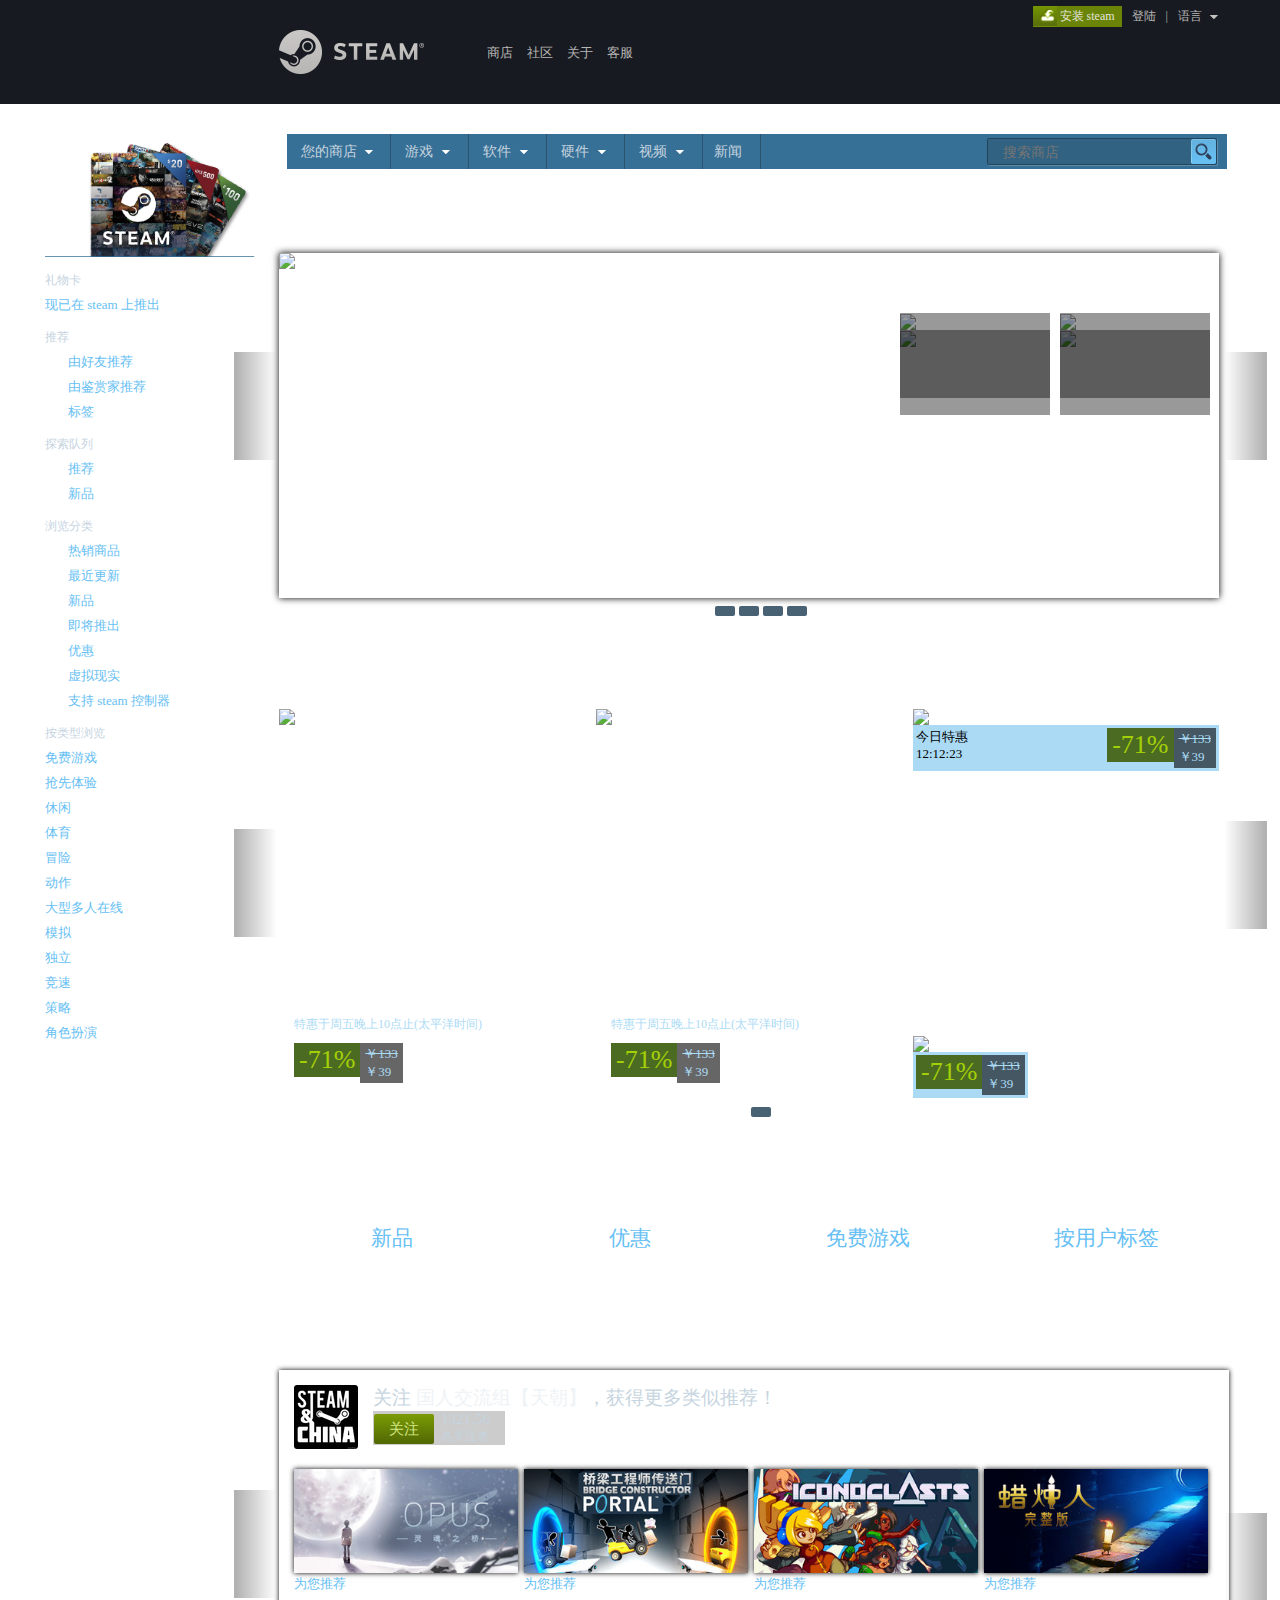
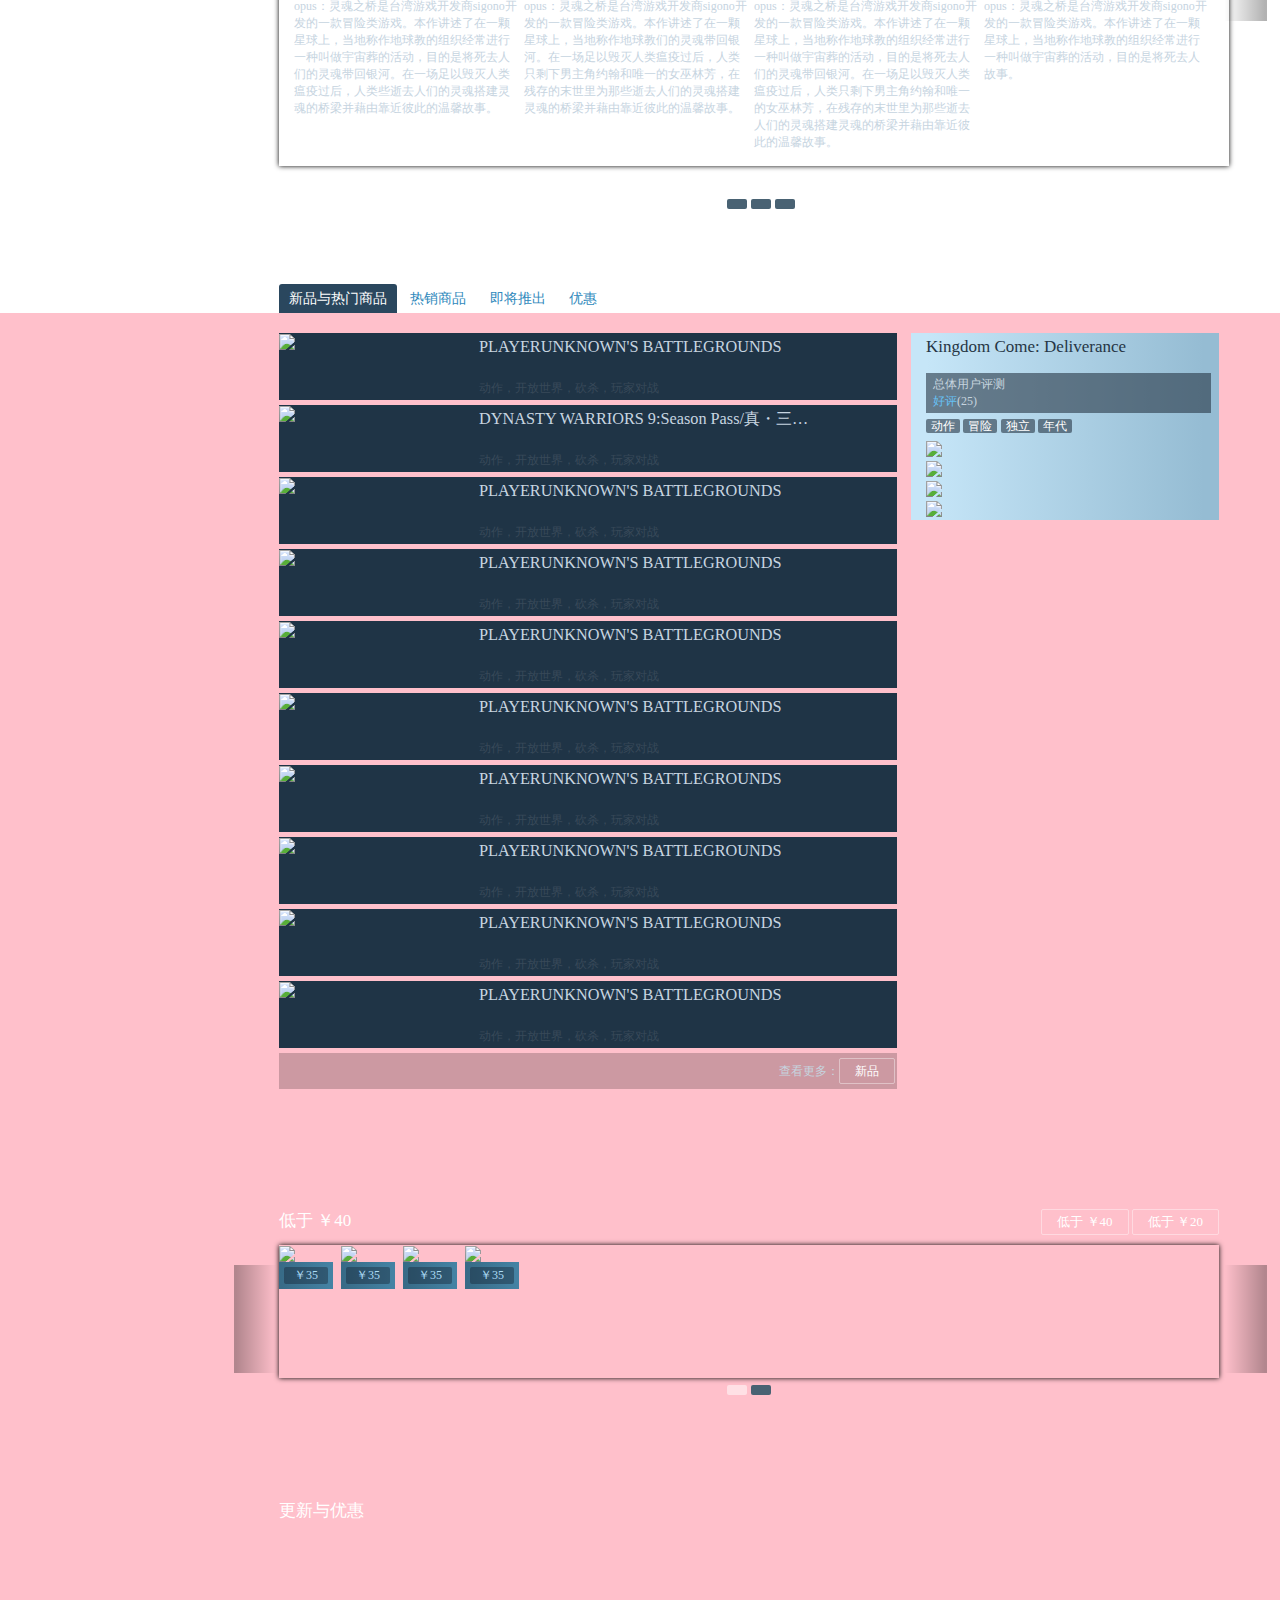
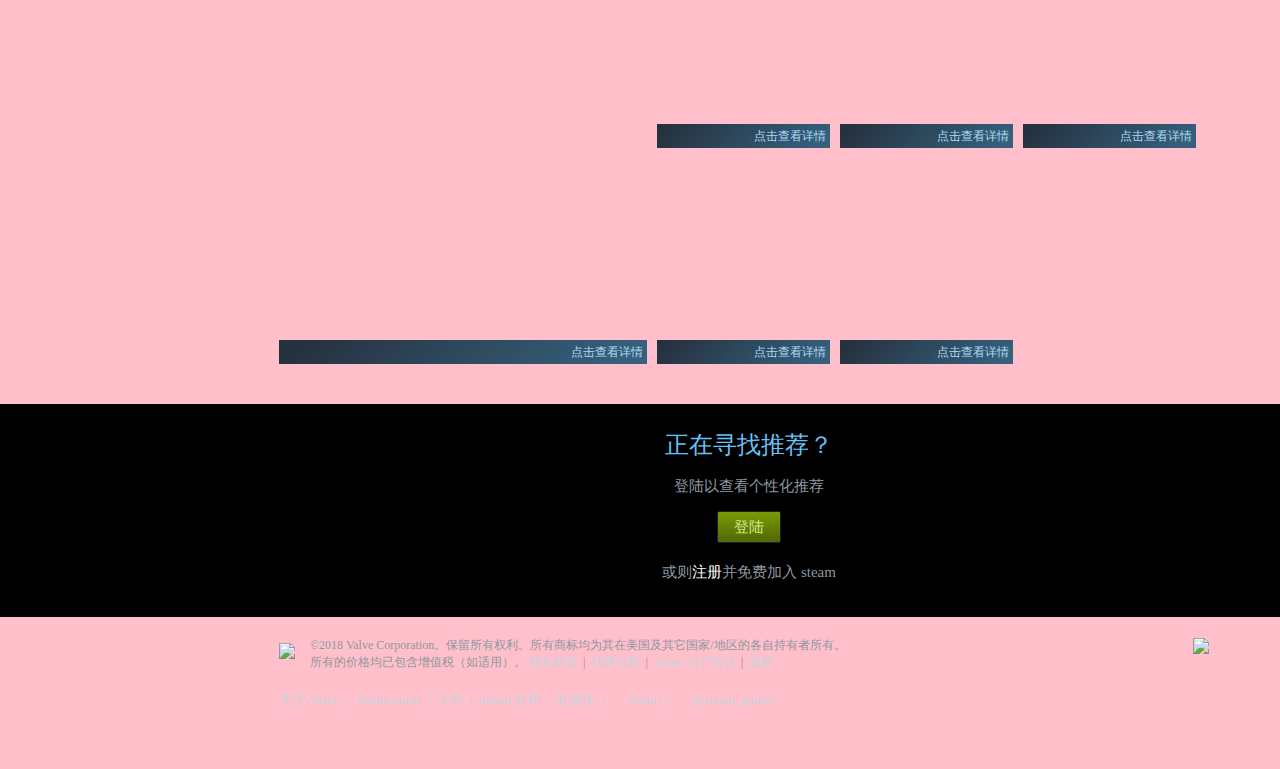
==== commit e1534f9b: "login" ====
--- a/index.html
+++ b/index.html
@@ -7,71 +7,73 @@
 </head>
 <body>
 	<div class="top">
-		<div class="center_son topson">
-			<a class="logo" href="">
-				<img src="img/logo.png">
-			</a>
-			<div class="head_fa">
-				<ul class="head_son">
-					<li class="merchant_fa">
-						<a class="heada" href="">商店
-						</a>
-						<ul class="merchant">
-							<li>
-								<a href="">精选</a>
-							</li>
-							<li>
-								<a href="">探索</a>
-							</li>
-							<li>
-								<a href="">鉴赏家</a>
-							</li>
-							<li>
-								<a href="">愿望单</a>
-							</li>
-							<li>
-								<a href="">新闻</a>
-							</li>
-							<li>
-								<a href="">统计</a>
-							</li>
-						</ul>
-					</li>
-					<li class="community_fa">
-						<a class="heada" href="">社区
-						</a>
-						<ul class="community">
-							<li>
-								<a href="">主页</a>
-							</li>
-							<li>
-								<a href="">讨论</a>
-							</li>
-							<li>
-								<a href="">创意工坊</a>
-							</li>
-							<li>
-								<a href="">市场</a>
-							</li>
-							<li>
-								<a href="">实况直播</a>
-							</li>
-						</ul>
-					</li>
-					<li>
-						<a class="heada" href="">关于</a>
-					</li>
-					<li>
-						<a class="heada" href="">客服</a>
-					</li>
-				</ul>
-			</div>
-			<div class="login">
-				<div></div>
-				<a class="install" href="">安装 steam</a>
-				<a class="log1" href="">登陆</a>
-				<span>|</span>
-				<a class="log2" href="">语言</a>
+		<div class="center">
+			<div class="center_son topson">
+				<a class="logo" href="">
+					<img src="img/logo.png">
+				</a>
+				<div class="head_fa">
+					<ul class="head_son">
+						<li class="merchant_fa">
+							<a class="heada" href="">商店
+							</a>
+							<ul class="merchant">
+								<li>
+									<a href="">精选</a>
+								</li>
+								<li>
+									<a href="">探索</a>
+								</li>
+								<li>
+									<a href="">鉴赏家</a>
+								</li>
+								<li>
+									<a href="">愿望单</a>
+								</li>
+								<li>
+									<a href="">新闻</a>
+								</li>
+								<li>
+									<a href="">统计</a>
+								</li>
+							</ul>
+						</li>
+						<li class="community_fa">
+							<a class="heada" href="">社区
+							</a>
+							<ul class="community">
+								<li>
+									<a href="">主页</a>
+								</li>
+								<li>
+									<a href="">讨论</a>
+								</li>
+								<li>
+									<a href="">创意工坊</a>
+								</li>
+								<li>
+									<a href="">市场</a>
+								</li>
+								<li>
+									<a href="">实况直播</a>
+								</li>
+							</ul>
+						</li>
+						<li>
+							<a class="heada" href="">关于</a>
+						</li>
+						<li>
+							<a class="heada" href="">客服</a>
+						</li>
+					</ul>
+				</div>
+				<div class="login">
+					<div></div>
+					<a class="install" href="">安装 steam</a>
+					<a class="log1" href="">登陆</a>
+					<span>|</span>
+					<a class="log2" href="">语言</a>
+				</div>
 			</div>
 		</div>
 	</div>
--- a/css/index.css
+++ b/css/index.css
@@ -23,7 +23,7 @@
 		font-size:17px;
 	}
 	img{
-		display:block;
+		vertical-align:middle;
 	}
 
 	.lineThrough{
@@ -62,7 +62,6 @@
 	/*顶部logo行*/
 	.top{
 		background-color:#171A21;
-		padding-left:290px;
 		height:104px;
 	}
 	.top .logo{
@@ -1433,26 +1432,54 @@
 		width:100%;
 	}
 
-	.video_img{
+	.video_img_fa{
 		width:100%;
 		overflow:hidden;
-		margin-top:9px;
-		display:flex;
-		justify-content:space-between;
+	}
+
+	.video_img{
+		width:10000px;
+
+	}
+	.video_img:after{
+		content:"";
+		display:block;
+		clear:both;
 	}
 	.video_img img{
-		width:113px;
-		height:65px;
-		margin-right:8px;
+		width:112px;
+		height:62px;
 		cursor:pointer;
+	}
+	.video_img div{
+		float:left;
+		width:116px;
+		height:77px;
+		position:relative;
+		padding-top:13px;
+		padding-left:2px;
+		padding-right:3px;
+		padding-bottom:10px;
+		margin-right:4px;
+	}
+	.whiteSide{
+		background-image:url("../img/whiteside.png");
 	}
 	/***设置滚动条*****/
 	.gundong{
 		position:relative;
-		width:100%;
 		height:18px;
+		margin-top:5px;
+	}
+	.gdcenter_fa{
+		height:18px;
+		position:absolute;
+		left:38px;
+		right:38px;
+		top:0;
+		bottom:0;
 		background-color:rgba( 0, 0, 0, 0.2 );
-		margin-top:5px;
+		border-radius:3px;
 	}
 	.gdleft,.gdright{
 		text-align:center;
@@ -1462,6 +1489,7 @@
 		background-color: rgba( 35, 60, 81, 0.4 );
 		border-radius:2px;
 		cursor:pointer;
+		z-index:5;
 	}
 	.gdleft:hover,.gdright:hover,.gdcenter:hover{
 		background: linear-gradient(135deg, #3d6c8d 0%,#2e5470 100%);
@@ -1495,12 +1523,11 @@
 		background-position:-9px -7px;
 	}
 	.gdcenter{
-		position:absolute;
-		left:135px;
 		width:60px;
 		height:100%;
 		border-radius:2px;
 		background-color: rgba( 35, 60, 81, 0.4 );
+		cursor:pointer;
 	}
 
 
@@ -1590,7 +1617,6 @@
 	}
 	.yuanwang{
 		padding-left:0;
-		padding-right:15px;
 	}
 	.yuanwang:after{
 		content:"";
@@ -1671,6 +1697,9 @@
 		overflow:hidden;
 		border:1px solid #4e81ae;
 	}
+	.allleft_son.allleft_son_height{
+		max-height:100%;
+	}
 	.kf_son{
 		font-size:13px;
 	}
@@ -1704,6 +1733,7 @@
 		color:#66c0f4;
 		background: linear-gradient(to right, rgba(27,40,56,0) 0%,rgba(27,40,56,1) 15%,rgba(27,40,56,1) 100%);
 	}
+
 
 	/***设置购买栏*****/
 	.buy {
@@ -1940,6 +1970,13 @@
 		font-size:12px;
 		color:#3b6e8c;
 	}
+	.need_tab .show{
+		color:#67c1f5;
+		background-color:#18222e;
+	}
+	.need_tab .show:hover{
+		color:#67c1f5;
+	}
 	.need_tab a:hover{
 		color:#FFF;
 	}
@@ -2513,24 +2550,30 @@
 
 	/**设置兴趣下tab栏***/
 	.interest_chart_son a{
+		padding-left:4px;
 		margin-left:35px;
 		line-height:26px;
 		display:block;
-		width:100%;
 		color:#67c1f5;
 		font-size:12px;
 		background: rgba( 103, 193, 245, 0.1 );
+		box-sizing:border-box;
+	}
+	.interest_chart_son a:hover{
+		background: linear-gradient(135deg, #67c1f5 0%,#417a9b 100%);
+		color:#fff;
 	}
 	.interest_chart_son{
 		position:relative;
 		margin-bottom:2px;
 	}
 	.interest_chart_son i{
+		box-sizing:initial;
 		display:inline-block;
 		position:absolute;	
 		width:30px;
 		height:22px;
-		padding-top:5px;
+		padding-top:4px;
 		padding-left:6px;
 		background-color:rgba(0,0,0,0.2);
 	}
@@ -2539,6 +2582,111 @@
 		display:inline-block;
 		float:left;
 	}
+
+	/**设置语言栏***/
+	.language_fa{
+		font-size:12px;
+	}
+	.language_fa td{
+		padding:3px 0px 3px 0px;
+	}
+	tr{
+		border-bottom:1px solid #000;
+	}
+	.language_th1{
+		width:93px;
+	}
+	.language_th2{
+		width:61px;
+	}
+	.language_td1{
+		text-align:center;
+	}
+	.language_td1 img{
+		display:inline-block;
+	}
+	.language_fa a{
+		color:#66c0f4;
+	}
+	.language_fa a:hover{
+		color:#fff;
+	}
+
+	/***成就***/
+	.chengjiu{
+		font-size:12px;
+	}
+	.chengjiu_list{
+		margin-top:10px;
+	}
+	.chengjiu:after{
+		content:"";
+		display:block;
+		clear:both;
+	}
+	.chengjiu_list a:first-child{
+		margin-left:0px;
+	}
+	.chengjiu_list a{
+		float:left;
+		margin-left:4px;
+	}
+	.chengjiu_all{
+		display:inline-block;
+		width:64px;
+		height:50px;
+		background-color: rgba( 103, 193, 245, 0.2 );
+		color:#67c1f5;
+		padding-top:14px;
+		box-sizing:initial;
+		text-align:center;
+		font-size:13px;
+	}
+	.chengjiu_all:hover{
+		background: linear-gradient(135deg, #67c1f5 0%,#417a9b 100%);
+		color:#FFF;
+	}
+
+	/***游戏发行商****/
+	.gameurl{
+		font-size:12px;
+	}
+	.gameurl_son{
+		margin-top:10px;
+	}
+	.gameurl_son img{
+		position:relative;
+		top:-2px;
+		left:5px;
+	}
+	.gameurl p a{
+		color:#fff;
+	}
+	.gameurl p a:hover{
+		color:#66c0f4;
+	}
+	.gameurl_son a{
+		background: rgba( 103, 193, 245, 0.1 );
+		margin-bottom:2px;
+		color:#66c0f4;
+		font-size:12px;
+		display:block;
+		line-height:17px;
+		padding:4px 0px 4px 8px;
+	}
+	.gameurl_son a:hover{
+		background: linear-gradient(135deg, #67c1f5 0%,#417a9b 100%);
+		color:#fff;
+	}
+	/***分享嵌入***/
+	.interest_text .logBtn i{
+		display:inline-block;
+		width:16px;
+		height:16px;
+		background-image:url("../img/icons_16.png")
+		background-position:;
+	}
+
 
 
 	/***按钮****/
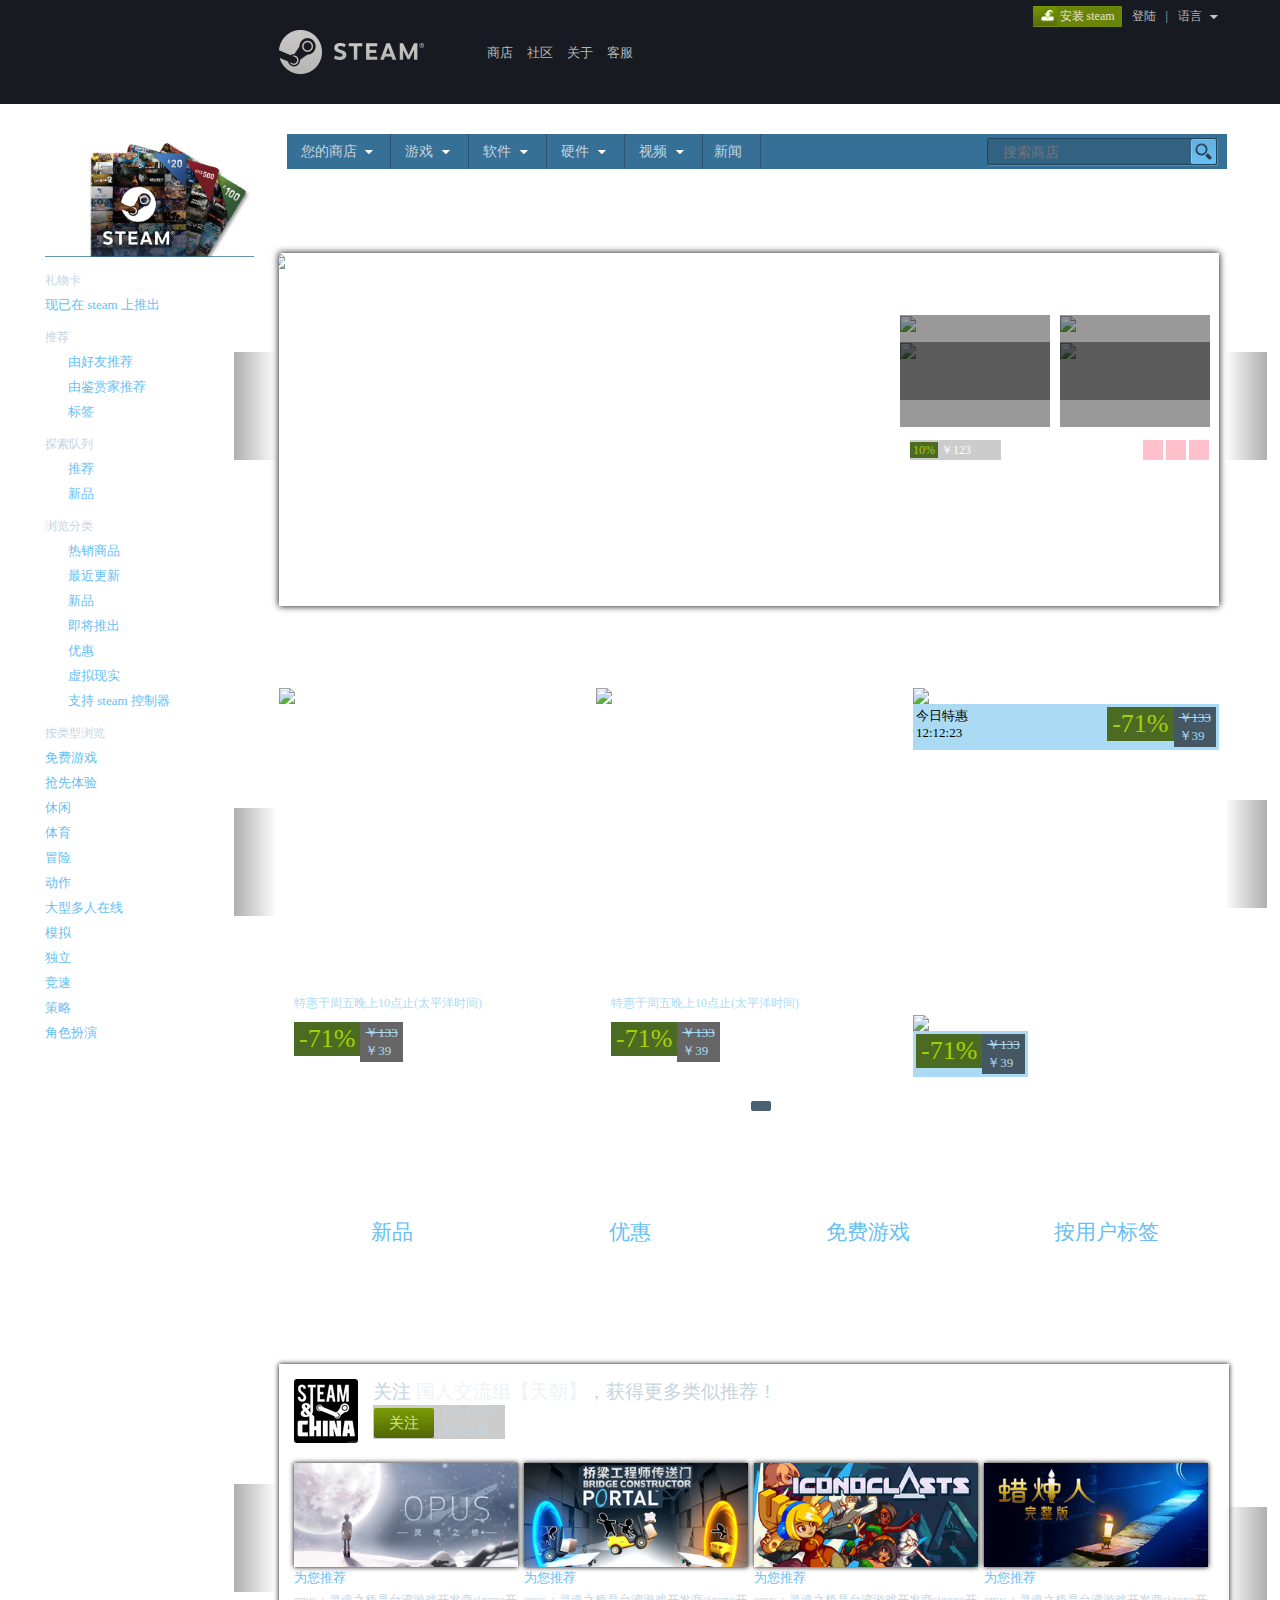
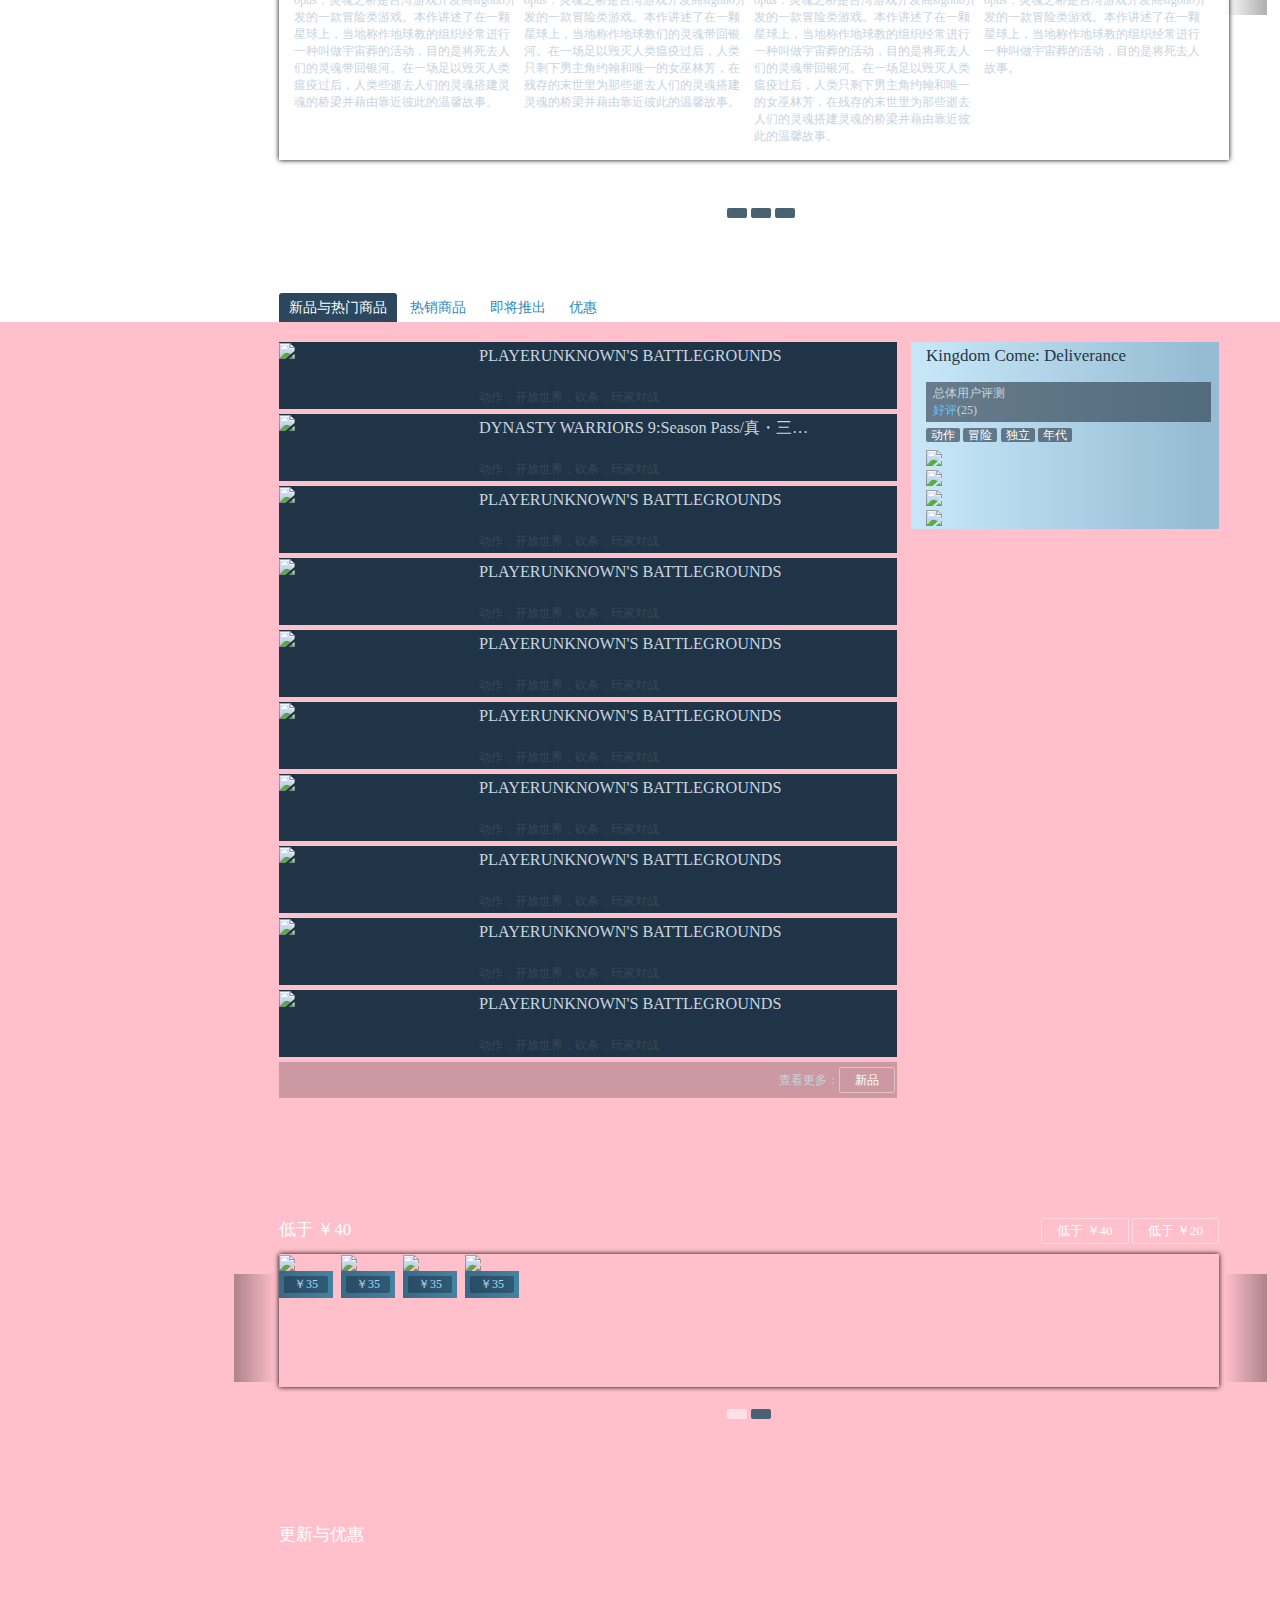
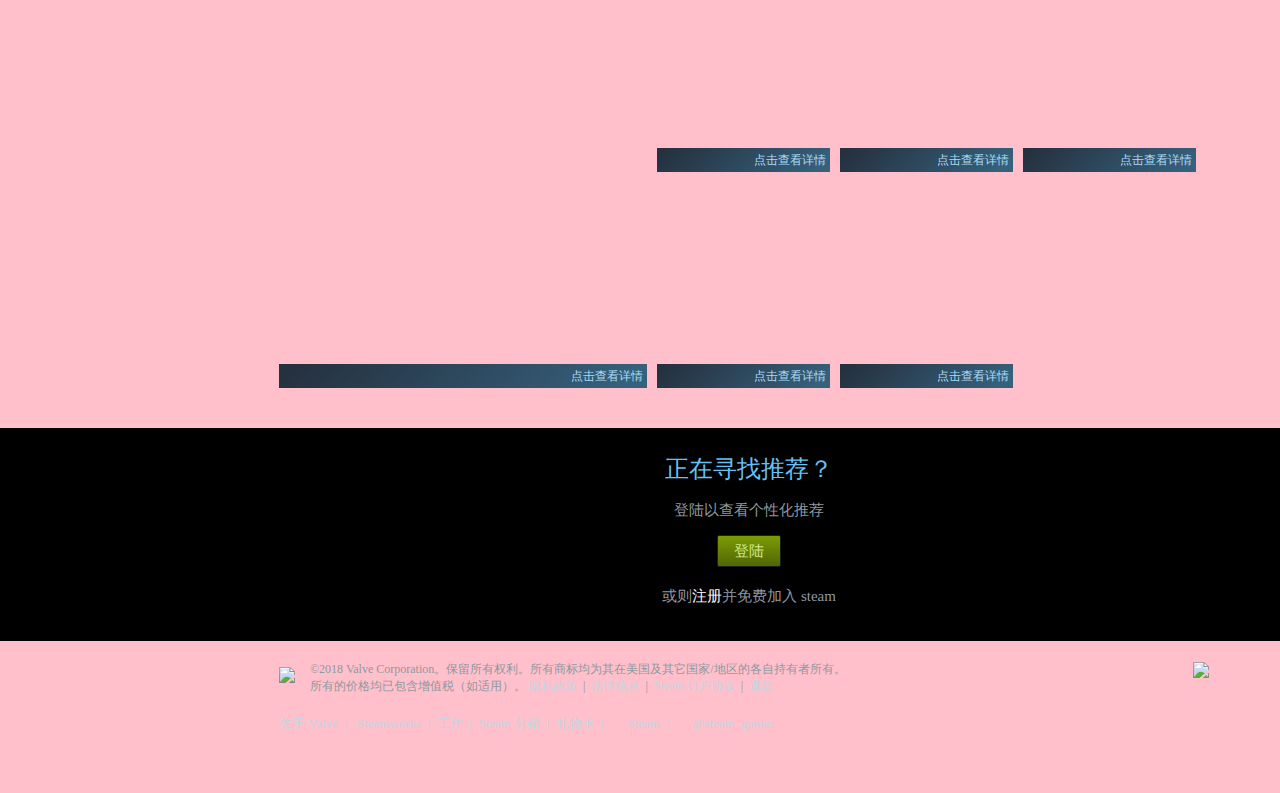
==== commit d623c722: "只引入了游戏名" ====
--- a/index.html
+++ b/index.html
@@ -368,10 +368,21 @@
 							</div>
 						</div>
 						<p class="tuichu">现已推出</p>
-						<a href="" class="rexiao">热销商品</a>
-						<div class="money">
-							<span class="moneyl">￥123</span>
-							<span class="moneyr"></span>
+						<div>
+							<a href="" class="rexiao">热销商品</a>
+						</div>
+						<div class="money-fa">
+							<div class="money gray">
+								<span class="gray_green">10%</span>
+								<span class="lineThrough"></span>
+								<span class="moneyl">￥123</span>
+								<span class="moneyr"></span>
+							</div>
+							<div class="system-icon">
+								<div class="system-icon1"></div>
+								<div class="system-icon1"></div>
+								<div class="system-icon1"></div>
+							</div>
 						</div>
 					</div>
 					<div class="popups">
@@ -404,263 +415,6 @@
 						</div>
 					</div>
 				</div>
-				<div class="bannerFa">
-					<div class="bannerSon_left">
-						<a href="">
-							<img class="bannerSon_show" src="img/2.jpg">
-							<img src="img/3.jpg">
-							<img src="img/4.jpg">
-							<img src="img/5.jpg">
-						</a>
-					</div>
-					<div class="bannerSon_right">
-						<div class="bannerSon_text"><span>Steep™</span></div>
-						<div class="img_fa">
-							<div class="banner1Img">
-								<a href=><img src="img/2.jpg"></a>
-								<a href="" class="cover"></a>
-							</div>
-							<div class="banner1Img img2">
-								<a href=""><img src="img/3.jpg"></a>
-								<a href="" class="cover"></a>
-							</div>
-							<div class="banner1Img">
-								<a href=""><img src="img/4.jpg"></a>
-								<a href="" class="cover"></a>
-							</div>
-							<div class="banner1Img img4">
-								<a href=""><img src="img/5.jpg"></a>
-								<a href="" class="cover"></a>
-							</div>
-						</div>
-						<p class="tuichu">现已推出</p>
-						<a href="" class="rexiao">热销商品</a>
-						<div class="money">
-							<span class="moneyl">￥123</span>
-							<span class="moneyr"></span>
-						</div>
-					</div>
-					<div class="popups">
-						<h3>Steep™</h3>
-						<p class="faxin">发行于：2018年1月25日</p>
-						<div class="Img">
-							<a href="">
-								<img class="show" src="img/2.jpg">
-							</a>
-							<a href="">
-								<img src="img/3.jpg">
-							</a>
-							<a href="">
-								<img src="img/4.jpg">
-							</a>
-							<a href="">
-								<img src="img/5.jpg">
-							</a>
-						</div>
-						<div class="pince">
-							<p class="pince_p1">总体用户评测</p>
-							<p class="pince_p2"><span>褒贬不一</span>(1254,5篇评测)</p>
-						</div>
-						<p class="userbq">用户标签:</p>
-						<div class="biaoqian">
-							<a href="">生存</a>
-							<a href="">挑战</a>
-							<a href="">策略</a>
-							<a href="">冒险</a>
-						</div>
-					</div>
-				</div>
-				<div class="bannerFa">
-					<div class="bannerSon_left">
-						<a href="">
-							<img class="bannerSon_show" src="img/6.jpg">
-							<img src="img/8.jpg">
-							<img src="img/9.jpg">
-						</a>
-					</div>
-					<div class="bannerSon_right">
-						<div class="bannerSon_text"><span>Steep™</span></div>
-						<div class="img_fa">
-							<div class="banner1Img">
-								<a href=><img src="img/7.jpg"></a>
-								<a href="" class="cover"></a>
-							</div>
-							<div class="banner1Img img2">
-								<a href=""><img src="img/8.jpg"></a>
-								<a href="" class="cover"></a>
-							</div>
-							<div class="banner1Img">
-								<a href=""><img src="img/9.jpg"></a>
-								<a href="" class="cover"></a>
-							</div>
-						</div>
-						<p class="tuichu">现已推出</p>
-						<a href="" class="rexiao">热销商品</a>
-						<div class="money">
-							<span class="moneyl">￥123</span>
-							<span class="moneyr"></span>
-						</div>
-					</div>
-					<div class="popups">
-						<h3>Steep™</h3>
-						<p class="faxin">发行于：2018年1月25日</p>
-						<div class="Img">
-							<a href="">
-								<img class="show" src="img/7.jpg">
-							</a>
-							<a href="">
-								<img src="img/8.jpg">
-							</a>
-							<a href="">
-								<img src="img/9.jpg">
-							</a>
-						</div>
-						<div class="pince">
-							<p class="pince_p1">总体用户评测</p>
-							<p class="pince_p2"><span>褒贬不一</span>(1254,5篇评测)</p>
-						</div>
-						<p class="userbq">用户标签:</p>
-						<div class="biaoqian">
-							<a href="">生存</a>
-							<a href="">挑战</a>
-							<a href="">策略</a>
-							<a href="">冒险</a>
-						</div>
-					</div>
-				</div>
-				<div class="bannerFa">
-					<div class="bannerSon_left">
-						<a href="">
-							<img class="bannerSon_show" src="img/11.jpg">
-							<img src="img/12.jpg">
-							<img src="img/13.jpg">
-							<img src="img/14.jpg">
-						</a>
-					</div>
-					<div class="bannerSon_right">
-						<div class="bannerSon_text"><span>Steep™</span></div>
-						<div class="img_fa">
-							<div class="banner1Img">
-								<a href=><img src="img/11.jpg"></a>
-								<a href="" class="cover"></a>
-							</div>
-							<div class="banner1Img img2">
-								<a href=""><img src="img/12.jpg"></a>
-								<a href="" class="cover"></a>
-							</div>
-							<div class="banner1Img">
-								<a href=""><img src="img/13.jpg"></a>
-								<a href="" class="cover"></a>
-							</div>
-							<div class="banner1Img img4">
-								<a href=""><img src="img/14.jpg"></a>
-								<a href="" class="cover"></a>
-							</div>
-						</div>
-						<p class="tuichu">现已推出</p>
-						<a href="" class="rexiao">热销商品</a>
-						<div class="money">
-							<span class="moneyl">￥123</span>
-							<span class="moneyr"></span>
-						</div>
-					</div>
-					<div class="popups">
-						<h3>Steep™</h3>
-						<p class="faxin">发行于：2018年1月25日</p>
-						<div class="Img">
-							<a href="">
-								<img class="show" src="img/11.jpg">
-							</a>
-							<a href="">
-								<img src="img/12.jpg">
-							</a>
-							<a href="">
-								<img src="img/13.jpg">
-							</a>
-							<a href="">
-								<img src="img/14.jpg">
-							</a>
-						</div>
-						<div class="pince">
-							<p class="pince_p1">总体用户评测</p>
-							<p class="pince_p2"><span>褒贬不一</span>(1254,5篇评测)</p>
-						</div>
-						<p class="userbq">用户标签:</p>
-						<div class="biaoqian">
-							<a href="">生存</a>
-							<a href="">挑战</a>
-							<a href="">策略</a>
-							<a href="">冒险</a>
-						</div>
-					</div>
-				</div>
-				<div class="bannerFa">
-					<div class="bannerSon_left">
-						<a href="">
-							<img class="bannerSon_show" src="img/16.jpg">
-							<img src="img/17.jpg">
-							<img src="img/18.jpg">
-							<img src="img/19.jpg">
-						</a>
-					</div>
-					<div class="bannerSon_right">
-						<div class="bannerSon_text"><span>Steep™</span></div>
-						<div class="img_fa">
-							<div class="banner1Img">
-								<a href=><img src="img/16.jpg"></a>
-								<a href="" class="cover"></a>
-							</div>
-							<div class="banner1Img img2">
-								<a href=""><img src="img/17.jpg"></a>
-								<a href="" class="cover"></a>
-							</div>
-							<div class="banner1Img">
-								<a href=""><img src="img/18.jpg"></a>
-								<a href="" class="cover"></a>
-							</div>
-							<div class="banner1Img img4">
-								<a href=""><img src="img/19.jpg"></a>
-								<a href="" class="cover"></a>
-							</div>
-						</div>
-						<p class="tuichu">现已推出</p>
-						<a href="" class="rexiao">热销商品</a>
-						<div class="money">
-							<span class="moneyl">￥123</span>
-							<span class="moneyr"></span>
-						</div>
-					</div>
-					<div class="popups">
-						<h3>Steep™</h3>
-						<p class="faxin">发行于：2018年1月25日</p>
-						<div class="Img">
-							<a href="">
-								<img class="show" src="img/16.jpg">
-							</a>
-							<a href="">
-								<img src="img/17.jpg">
-							</a>
-							<a href="">
-								<img src="img/18.jpg">
-							</a>
-							<a href="">
-								<img src="img/19.jpg">
-							</a>
-						</div>
-						<div class="pince">
-							<p class="pince_p1">总体用户评测</p>
-							<p class="pince_p2"><span>褒贬不一</span>(1254,5篇评测)</p>
-						</div>
-						<p class="userbq">用户标签:</p>
-						<div class="biaoqian">
-							<a href="">生存</a>
-							<a href="">挑战</a>
-							<a href="">策略</a>
-							<a href="">冒险</a>
-						</div>
-					</div>
-				</div>
-				<!-- **************************** -->
 				<div class="clickLeft FirLeft">
 					<div class="clickLson">
 					</div>
@@ -2720,6 +2474,8 @@
 	</div>
 	<script src="js/jquery.js"></script>
 	<script src="js/index.js"></script>
+	<script src="js/data.js"></script>
+	<script src="js/best.js"></script>
 	<!-- <script src="js/fuben.js"></script> -->
 </body>
 </html>--- a/css/index.css
+++ b/css/index.css
@@ -374,7 +374,7 @@
 
 	/******设置第一个banner盒子*/
 	.firstBanner{
-		height:380px;
+		min-height:380px;
 		/*background-color:pink;*/
 		margin-top:50px;
 		position:relative;
@@ -397,19 +397,21 @@
 	}
 	.bannerSon_left{
 		float:left;
-		height:345px;
+		min-height:353px;
+		width:616px;
 		/*box-shadow:5px 0 10px 1px #000;*/
 	}
 	.bannerSon_left a{
 		display:block;
 		width:100%;
-		height:345px;
+		min-height:345px;
 		overflow:hidden;
 	}
 	.bannerSon_left img{
-		width:616px;
+		width:628px;
 		/*position:absolute;*/
 		display:none;
+		margin-left:-10px;
 	}
 	.bannerSon_left .bannerSon_show{
 		display:block;
@@ -420,19 +422,24 @@
 	.bannerSon_right{
 		float:right;
 		width:324px;
-		height:345px;
+		min-height:353px;
 		background-image:url("../img/background_maincap_2.jpg");
 	}
 	.bannerSon_text{
 		color:#fff;
 		font-size:24px;
+		line-height:24px;
 		width:314px;
 		padding:0px 6px 0px 15px;
-		min-height:60px;
+		min-height:52px;
+		margin-bottom:10px;
 	}
 	.bannerSon_text span{
+		display:block;
 		float:left;
 		margin-top:10px;
+		max-height:48px;
+		overflow:hidden;
 	}
 	.img_fa{
 		width:100%;
@@ -446,6 +453,7 @@
 	.banner1Img{
 		float:left;
 		position:relative;
+		margin-bottom:10px;
 	}
 	.banner1Img img{
 		display:inline-block;
@@ -488,8 +496,9 @@
 	.money{
 		color:#fff;
 		font-size:12px;
-		margin-top:15px;
-		padding-left:15px;
+		margin-top:10px;
+		margin-left:15px;
+		line-height:20px;
 	}
 	.moneyr{
 		float:right;
@@ -599,7 +608,7 @@
 	/*设置小圆点*****/
 	.circle{
 		text-align:center;
-		margin-top:5px;
+		margin-top:20px;
 	}
 	.circle span{
 		display:inline-block;
@@ -2757,3 +2766,46 @@
 		color:#66C0F4;
 	}
 
+
+
+	/**数据请求新添样式****/
+	.gray_green{
+		font-size:12px;
+		color:#a4d007;
+		background-color:#4c6b22;
+		padding:1px 3px;
+	}
+	.money.gray{
+		background-color:rgba(0,0,0,0.2);
+		display:inline-block;
+		float:left;
+		line-height:20px;
+		margin-top:0px;
+	}
+	.money.lineThrough{
+		color:#7193a6;
+	}
+
+
+
+	/***系统图标****/
+	.money-fa{
+		padding-top:10px;
+		padding-right:10px;
+	}
+	.money-fa:after{
+		content:"";
+		display:block;
+		clear:both;
+	}
+	.system-icon{
+		float:right;
+		display:flex;
+	}
+	.system-icon1{
+		width:20px;
+		height:20px;
+		background-color:pink;
+		margin-left:3px;
+	}
+
